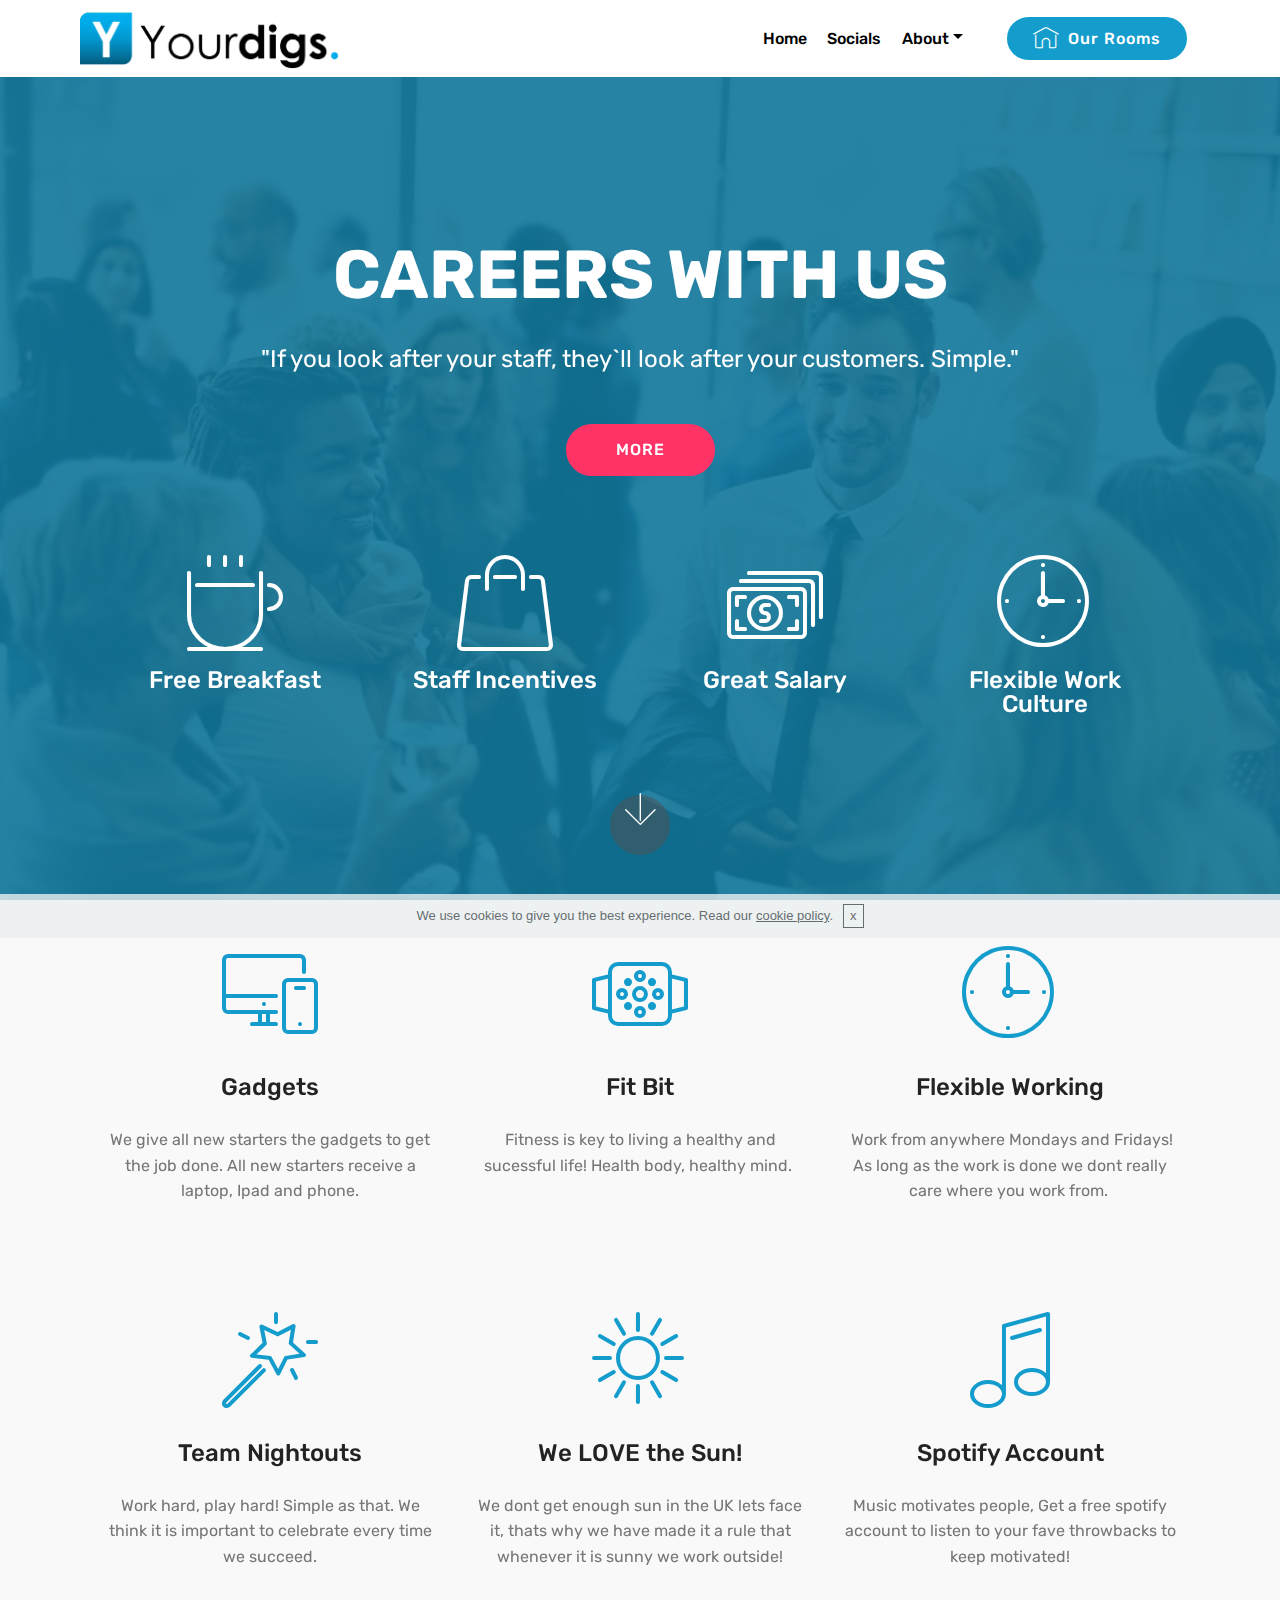
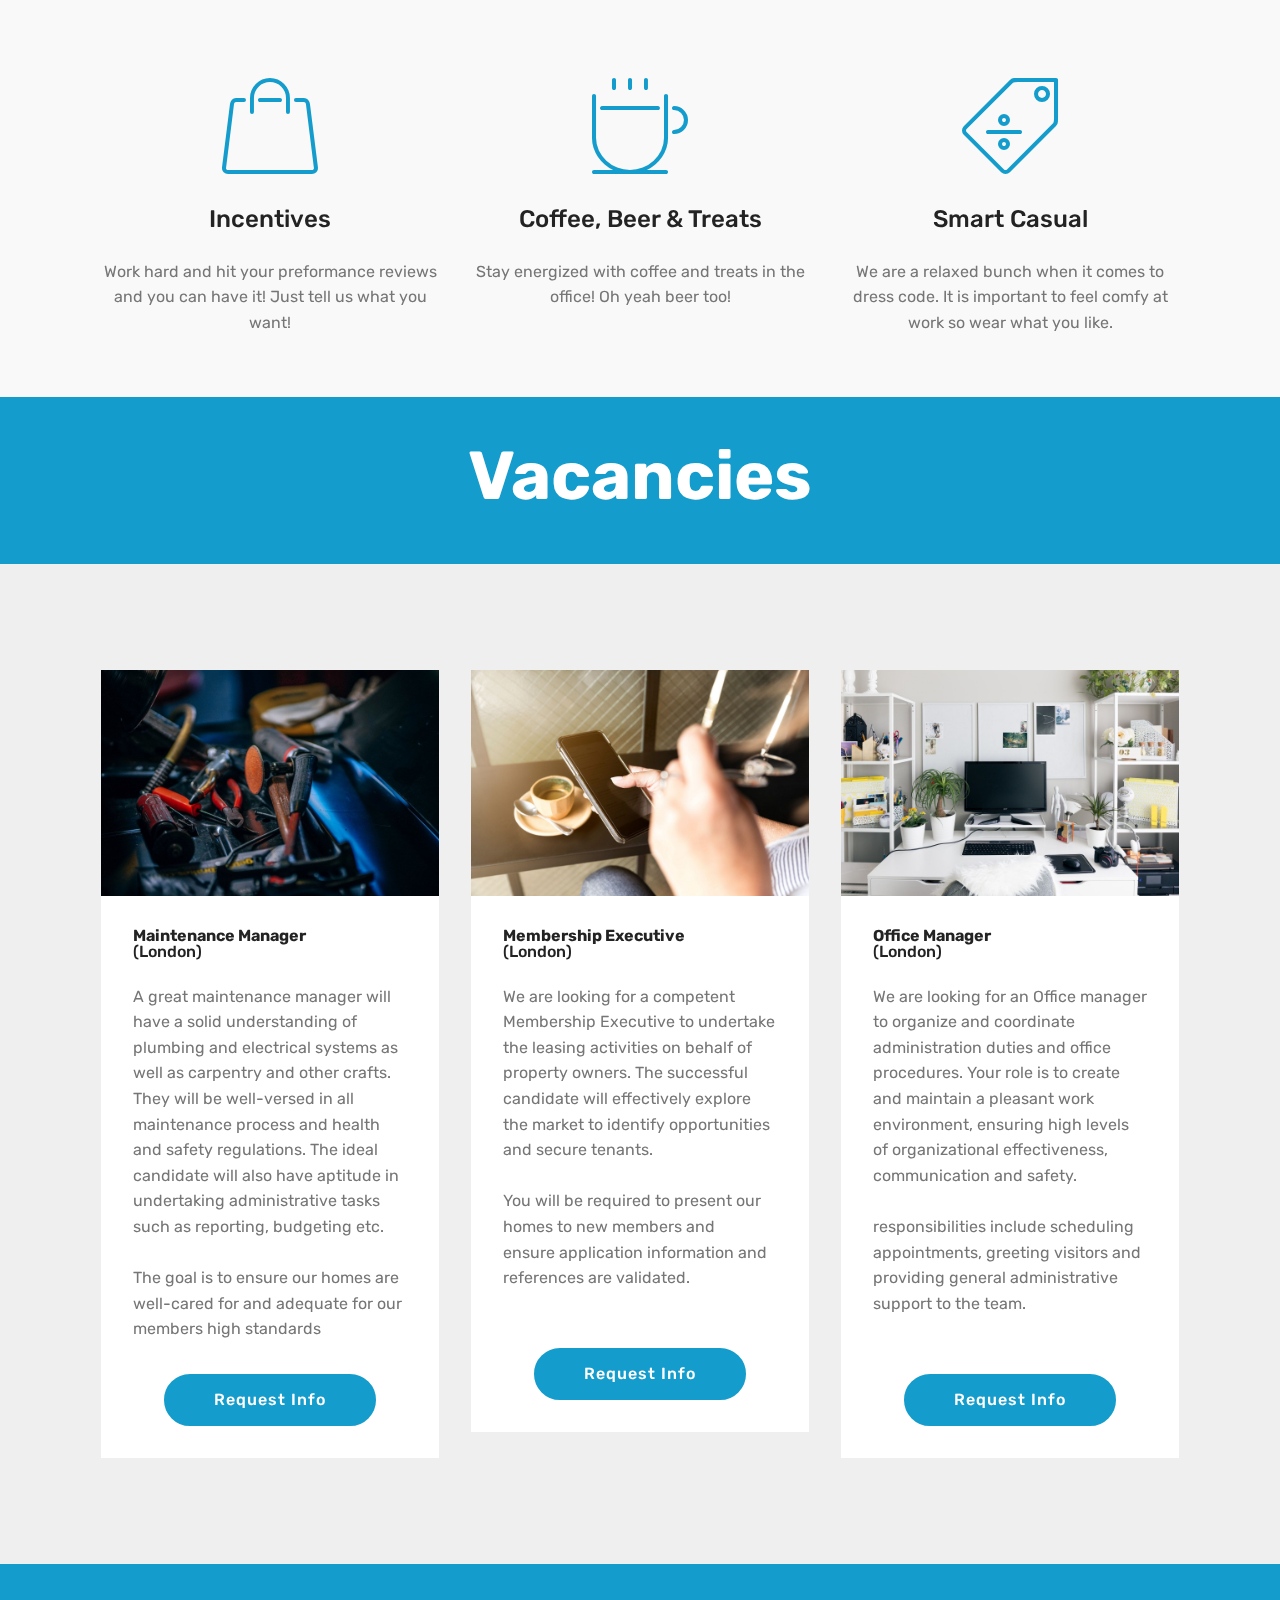
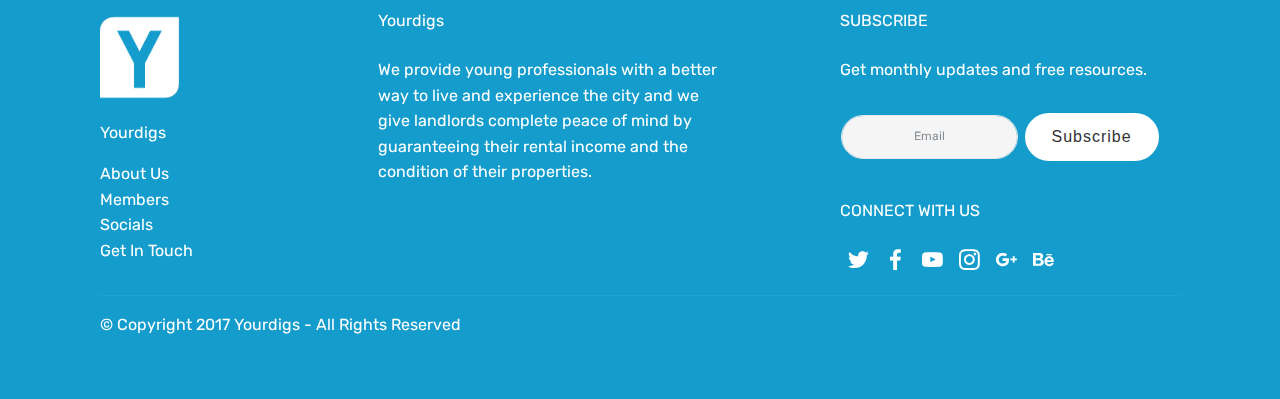
==== Careers.html @ 94eac378 "create github pages" ====
<!DOCTYPE html>
<html>
<head>
  <!-- Site made with Mobirise Website Builder v4.3.0, https://mobirise.com -->
  <meta charset="UTF-8">
  <meta http-equiv="X-UA-Compatible" content="IE=edge">
  <meta name="generator" content="Mobirise v4.3.0, mobirise.com">
  <meta name="viewport" content="width=device-width, initial-scale=1">
  <link rel="shortcut icon" href="assets/images/ydim-128x149.png" type="image/x-icon">
  <meta name="description" content="Join us and experience the benefits.">
  <title>Careers</title>
  <link rel="stylesheet" href="assets/web/assets/mobirise-icons/mobirise-icons.css">
  <link rel="stylesheet" href="assets/tether/tether.min.css">
  <link rel="stylesheet" href="assets/soundcloud-plugin/style.css">
  <link rel="stylesheet" href="assets/bootstrap/css/bootstrap.min.css">
  <link rel="stylesheet" href="assets/bootstrap/css/bootstrap-grid.min.css">
  <link rel="stylesheet" href="assets/bootstrap/css/bootstrap-reboot.min.css">
  <link rel="stylesheet" href="assets/socicon/css/styles.css">
  <link rel="stylesheet" href="assets/dropdown/css/style.css">
  <link rel="stylesheet" href="assets/theme/css/style.css">
  <link rel="stylesheet" href="assets/mobirise/css/mbr-additional.css" type="text/css">
  
  
  
</head>
<body>
<section class="menu cid-qv8OE8hI4E" once="menu" id="menu2-38" data-rv-view="1937">

    

    <nav class="navbar navbar-expand beta-menu navbar-dropdown align-items-center navbar-fixed-top navbar-toggleable-sm">
        <button class="navbar-toggler navbar-toggler-right" type="button" data-toggle="collapse" data-target="#navbarSupportedContent" aria-controls="navbarSupportedContent" aria-expanded="false" aria-label="Toggle navigation">
            <div class="hamburger">
                <span></span>
                <span></span>
                <span></span>
                <span></span>
            </div>
        </button>
        <div class="menu-logo">
            <div class="navbar-brand">
                <span class="navbar-logo">
                    
                        <img src="assets/images/yd-long-1057x246.png" alt="Mobirise" title="" media-simple="true" style="height: 3.8rem;">
                    
                </span>
                
            </div>
        </div>
        <div class="collapse navbar-collapse" id="navbarSupportedContent">
            <ul class="navbar-nav nav-dropdown" data-app-modern-menu="true"><li class="nav-item">
                    <a class="nav-link link text-black display-4" href="index.html">
                        Home</a>
                </li><li class="nav-item"><a class="nav-link link text-black display-4" href="page5.html" aria-expanded="false">Socials</a></li><li class="nav-item dropdown open">
                    <a class="nav-link link text-black dropdown-toggle display-4" href="page1.html" data-toggle="dropdown-submenu" aria-expanded="true">
                        About</a><div class="dropdown-menu"><a class="text-black dropdown-item display-4" href="Membership.html" aria-expanded="false">Become a Member</a><a class="text-black dropdown-item display-4" href="page1.html">Owners &amp; Landlords<br></a><a class="text-black dropdown-item display-4" href="page6.html">Careers<br></a><a class="text-black dropdown-item display-4" href="Team.html">Team<br></a></div>
                </li>
                <li class="nav-item"><a class="nav-link link text-black display-4" href="page1.html" aria-expanded="false"></a></li></ul>
            <div class="navbar-buttons mbr-section-btn"><a class="btn btn-sm btn-primary display-4" href="page3.html"><span class="mbri-home mbr-iconfont mbr-iconfont-btn"></span>
                    
                    Our Rooms</a></div>
        </div>
    </nav>
</section>

<section class="engine"><a href="https://mobirise.co/o">bootstrap buttons</a></section><section class="header12 cid-qyqE1HrYzf mbr-fullscreen mbr-parallax-background" id="header12-39" data-rv-view="1939">

    

    <div class="mbr-overlay" style="opacity: 0.9; background-color: rgb(15, 118, 153);">
    </div>

    <div class="container  ">
            <div class="media-container">
                <div class="col-md-12 align-center">
                    <h1 class="mbr-section-title pb-3 mbr-white mbr-bold mbr-fonts-style display-1">
                        <br>CAREERS WITH US</h1>
                    <p class="mbr-text pb-3 mbr-white mbr-fonts-style display-5">"If you look after your staff, they`ll look after your customers. Simple."<br></p>
                    <div class="mbr-section-btn align-center py-2"><a class="btn btn-md btn-secondary display-4" href="page6.html#features1-3c">MORE</a></div>

                    <div class="icons-media-container mbr-white">
                        <div class="card col-12 col-md-6 col-lg-3">
                            <div class="icon-block">
                            <a href="https://mobirise.com/">
                                <span class="mbr-iconfont mbri-hot-cup" media-simple="true"></span>
                            </a>
                            </div>
                            <h5 class="mbr-fonts-style display-5">
                                Free Breakfast</h5>
                        </div>

                        <div class="card col-12 col-md-6 col-lg-3">
                            <div class="icon-block">
                                <a href="https://mobirise.com/">
                                    <span class="mbr-iconfont mbri-shopping-bag" media-simple="true"></span>
                                </a>
                            </div>
                            <h5 class="mbr-fonts-style display-5">Staff Incentives</h5>
                        </div>

                        <div class="card col-12 col-md-6 col-lg-3">
                            <div class="icon-block">
                                <a href="https://mobirise.com/">
                                    <span class="mbr-iconfont mbri-cash" media-simple="true"></span>
                                </a>
                            </div>
                            <h5 class="mbr-fonts-style display-5">
                                Great Salary</h5>
                        </div>

                        <div class="card col-12 col-md-6 col-lg-3">
                            <div class="icon-block">
                                <a href="https://mobirise.com/">
                                    <span class="mbr-iconfont mbri-clock" media-simple="true"></span>
                                </a>
                            </div>
                            <h5 class="mbr-fonts-style display-5">
                                Flexible Work Culture</h5>
                        </div>
                    </div>
                </div>
            </div>
    </div>

    <div class="mbr-arrow hidden-sm-down" aria-hidden="true">
        <a href="#next">
            <i class="mbri-down mbr-iconfont"></i>
        </a>
    </div>
</section>

<section class="features1 cid-qyqJf1zVzo" id="features1-3c" data-rv-view="1942">
    
    

    
    <div class="container">
        <div class="media-container-row">

            <div class="card p-3 col-12 col-md-6 col-lg-4">
                <div class="card-img pb-3">
                    <span class="mbr-iconfont mbri-responsive" media-simple="true"></span>
                </div>
                <div class="card-box">
                    <h4 class="card-title py-3 mbr-fonts-style display-5">
                        Gadgets</h4>
                    <p class="mbr-text mbr-fonts-style display-7">
                        We give all new starters the gadgets to get the job done. All new starters receive a laptop, Ipad and phone.</p>
                </div>
            </div>

            <div class="card p-3 col-12 col-md-6 col-lg-4">
                <div class="card-img pb-3">
                    <span class="mbr-iconfont mbri-watch" media-simple="true"></span>
                </div>
                <div class="card-box">
                    <h4 class="card-title py-3 mbr-fonts-style display-5">
                        Fit Bit</h4>
                    <p class="mbr-text mbr-fonts-style display-7">
                        Fitness is key to living a healthy and sucessful life! Health body, healthy mind.&nbsp;</p>
                </div>
            </div>

            <div class="card p-3 col-12 col-md-6 col-lg-4">
                <div class="card-img pb-3">
                    <span class="mbr-iconfont mbri-clock" media-simple="true"></span>
                </div>
                <div class="card-box">
                    <h4 class="card-title py-3 mbr-fonts-style display-5">
                        Flexible Working</h4>
                    <p class="mbr-text mbr-fonts-style display-7">&nbsp;Work from anywhere Mondays and Fridays! As long as the work is done we dont really care where you work from.&nbsp;</p>
                </div>
            </div>

            

        </div>

    </div>

</section>

<section class="features1 cid-qyqKP2rbeP" id="features1-3d" data-rv-view="1945">
    
    

    
    <div class="container">
        <div class="media-container-row">

            <div class="card p-3 col-12 col-md-6 col-lg-4">
                <div class="card-img pb-3">
                    <span class="mbr-iconfont mbri-magic-stick" media-simple="true"></span>
                </div>
                <div class="card-box">
                    <h4 class="card-title py-3 mbr-fonts-style display-5">Team Nightouts</h4>
                    <p class="mbr-text mbr-fonts-style display-7">Work hard, play hard! Simple as that. We think it is important to celebrate every time we&nbsp;succeed.</p>
                </div>
            </div>

            <div class="card p-3 col-12 col-md-6 col-lg-4">
                <div class="card-img pb-3">
                    <span class="mbr-iconfont mbri-sun2" media-simple="true"></span>
                </div>
                <div class="card-box">
                    <h4 class="card-title py-3 mbr-fonts-style display-5">
                        We LOVE the Sun!</h4>
                    <p class="mbr-text mbr-fonts-style display-7">We dont get enough sun in the UK lets face it, thats why we have made it a rule that whenever it is sunny we work outside!</p>
                </div>
            </div>

            <div class="card p-3 col-12 col-md-6 col-lg-4">
                <div class="card-img pb-3">
                    <span class="mbr-iconfont mbri-music" media-simple="true"></span>
                </div>
                <div class="card-box">
                    <h4 class="card-title py-3 mbr-fonts-style display-5">
                        Spotify Account</h4>
                    <p class="mbr-text mbr-fonts-style display-7">
                        Music motivates people, Get a free spotify account to listen to your fave throwbacks to keep motivated!</p>
                </div>
            </div>

            

        </div>

    </div>

</section>

<section class="features1 cid-qyqMPc851y" id="features1-3e" data-rv-view="1948">
    
    

    
    <div class="container">
        <div class="media-container-row">

            <div class="card p-3 col-12 col-md-6 col-lg-4">
                <div class="card-img pb-3">
                    <span class="mbr-iconfont mbri-shopping-bag" media-simple="true"></span>
                </div>
                <div class="card-box">
                    <h4 class="card-title py-3 mbr-fonts-style display-5">
                        Incentives
                    </h4>
                    <p class="mbr-text mbr-fonts-style display-7">Work hard and hit your preformance reviews and you can have it! Just tell us what you want!</p>
                </div>
            </div>

            <div class="card p-3 col-12 col-md-6 col-lg-4">
                <div class="card-img pb-3">
                    <span class="mbr-iconfont mbri-hot-cup" media-simple="true"></span>
                </div>
                <div class="card-box">
                    <h4 class="card-title py-3 mbr-fonts-style display-5">Coffee, Beer &amp; Treats</h4>
                    <p class="mbr-text mbr-fonts-style display-7">Stay energized with coffee and treats in the office! Oh yeah beer too!</p>
                </div>
            </div>

            <div class="card p-3 col-12 col-md-6 col-lg-4">
                <div class="card-img pb-3">
                    <span class="mbr-iconfont mbri-sale" media-simple="true"></span>
                </div>
                <div class="card-box">
                    <h4 class="card-title py-3 mbr-fonts-style display-5">Smart Casual</h4>
                    <p class="mbr-text mbr-fonts-style display-7">We are a relaxed bunch when it comes to dress code. It is important to feel comfy at work so wear what you like.</p>
                </div>
            </div>

            

        </div>

    </div>

</section>

<section class="mbr-section content5 cid-qyqEKtZKqG" id="content5-3a" data-rv-view="1951">

    

    

    <div class="container">
        <div class="media-container-row">
            <div class="title col-12 col-md-8">
                <h2 class="align-center mbr-bold mbr-white pb-3 mbr-fonts-style display-1">Vacancies</h2>
                
                
                
            </div>
        </div>
    </div>
</section>

<section class="features3 cid-qyqFpVskhq" id="features3-3b" data-rv-view="1954">

    

    
    <div class="container">
        <div class="media-container-row">
            <div class="card p-3 col-12 col-md-6 col-lg-4">
                <div class="card-wrapper">
                    <div class="card-img">
                        <img src="assets/images/mbr-1-1620x1080.jpg" alt="Mobirise" title="" media-simple="true">
                    </div>
                    <div class="card-box">
                        <h4 class="card-title mbr-fonts-style display-7"><strong>Maintenance Manager</strong><br>(London)<br></h4>
                        <p class="mbr-text mbr-fonts-style display-7">A great maintenance manager will have a solid understanding of plumbing and electrical systems as well as carpentry and other crafts. They will be well-versed in all maintenance process and health and safety regulations. The ideal candidate will also have aptitude in undertaking administrative tasks such as reporting, budgeting etc.
<br>
<br>The goal is to ensure our homes are well-cared for and adequate for our members high standards<br></p>
                    </div>
                    <div class="mbr-section-btn text-center"><a href="mailto:Yourdigs@mail.com" class="btn btn-primary display-4">
                            Request Info</a></div>
                </div>
            </div>

            <div class="card p-3 col-12 col-md-6 col-lg-4">
                <div class="card-wrapper">
                    <div class="card-img">
                        <img src="assets/images/mbr-2-1620x1080.jpg" alt="Mobirise" title="" media-simple="true">
                    </div>
                    <div class="card-box">
                        <h4 class="card-title mbr-fonts-style display-7"><strong>Membership Executive</strong><br>(London)&nbsp;</h4>
                        <p class="mbr-text mbr-fonts-style display-7">We are looking for a competent Membership Executive to undertake the leasing activities on behalf of property owners. The successful candidate will effectively explore the market to identify opportunities and secure tenants.<br><br>You will be required to present our homes to new members and ensure&nbsp;application information and references are validated.&nbsp;<br><br></p>
                    </div>
                    <div class="mbr-section-btn text-center"><a href="mailto:Yourdigs@mail.com" class="btn btn-primary display-4">
                            Request Info</a></div>
                </div>
            </div>

            <div class="card p-3 col-12 col-md-6 col-lg-4">
                <div class="card-wrapper">
                    <div class="card-img">
                        <img src="assets/images/mbr-3-1620x1080.jpg" alt="Mobirise" title="" media-simple="true">
                    </div>
                    <div class="card-box">
                        <h4 class="card-title mbr-fonts-style display-7"><strong>
                            Office Manager</strong><br>(London)</h4>
                        <p class="mbr-text mbr-fonts-style display-7">We are looking for an Office manager to organize and coordinate administration duties and office procedures. Your role is to create and maintain a pleasant work environment, ensuring high levels of organizational effectiveness, communication and safety.
<br><br>responsibilities include scheduling appointments, greeting visitors and providing general administrative support to the team.<br><br></p>
                    </div>
                    <div class="mbr-section-btn text-center"><a href="mailto:Yourdigs@Mail.com" class="btn btn-primary display-4">
                            Request Info</a></div>
                </div>
            </div>

            
        </div>
    </div>
</section>

<section class="footer4 cid-qyqSHIX6hb" id="footer4-3f" data-rv-view="1957">

    

    

    <div class="container">
        <div class="media-container-row content mbr-white">
            <div class="col-md-3 col-sm-4">
                <div class="mb-3 img-logo">
                    <a href="https://mobirise.com/">
                        <img src="assets/images/yyy-379x462.png" alt="Mobirise" title="" media-simple="true">
                    </a>
                </div>
                <p class="mb-3 mbr-fonts-style foot-title display-7">
                    Yourdigs</p>
                <p class="mbr-text mbr-fonts-style mbr-links-column display-7">
                    <a href="page1.html" class="text-white">About Us</a>
                    <br><a href="Membership.html" class="text-white">M</a>embers
                    <br><a href="page5.html" class="text-white">Socials
</a>                    <br><a href="index.html#form1-1q" class="text-white">Get In Touch</a>
                </p>
            </div>
            <div class="col-md-4 col-sm-8">
                <p class="mb-4 foot-title mbr-fonts-style display-7">
                    Yourdigs</p>
                <p class="mbr-text mbr-fonts-style foot-text display-7">We provide young professionals with a better way to live and experience the city and we give landlords complete peace of mind by guaranteeing their rental income and the condition of their properties.</p>
            </div>
            <div class="col-md-4 offset-md-1 col-sm-12">
                <p class="mb-4 foot-title mbr-fonts-style display-7">
                    SUBSCRIBE
                </p>
                <p class="mbr-text mbr-fonts-style form-text display-7">
                    Get monthly updates and free resources.
                </p>
                <div class="media-container-column" data-form-type="formoid">
                    <div data-form-alert="" hidden="" class="align-center">Thanks for filling out the form!</div>

                    <form class="form-inline" action="https://mobirise.com/" method="post" data-form-title="Mobirise Form">
                        <input type="hidden" value="OQg4SXkTXLCytYWl5h6jHZ947IOQgmpHsA5GCKzUD0hoiStLpLtbB9A7cRLo/3ZV4mbiGkvR26X4nzBWmwUUo3wfVbAZmmfGzMxMK5BQDXlhO2+BznHNqksfhKyFmQ8U" data-form-email="true">
                        <div class="form-group">
                            <input type="email" class="form-control input-sm input-inverse my-2" name="email" required="" data-form-field="Email" placeholder="Email" id="email-footer4-3f">
                        </div>
                        <div class="input-group-btn m-2"><button href="" class="btn btn-white" type="submit" role="button">Subscribe</button></div>
                    </form>
                </div>
                <p class="mb-4 mbr-fonts-style foot-title display-7">
                    <br>CONNECT WITH US
                </p>
                <div class="social-list pl-0 mb-0">
                        <div class="soc-item">
                            
                                <span class="mbr-iconfont mbr-iconfont-social socicon-twitter socicon" media-simple="true"></span>
                            
                        </div>
                        <div class="soc-item">
                            
                                <span class="mbr-iconfont mbr-iconfont-social socicon-facebook socicon" media-simple="true"></span>
                            
                        </div>
                        <div class="soc-item">
                            
                                <span class="mbr-iconfont mbr-iconfont-social socicon-youtube socicon" media-simple="true"></span>
                            
                        </div>
                        <div class="soc-item">
                            
                                <span class="mbr-iconfont mbr-iconfont-social socicon-instagram socicon" media-simple="true"></span>
                            
                        </div>
                        <div class="soc-item">
                            
                                <span class="mbr-iconfont mbr-iconfont-social socicon-googleplus socicon" media-simple="true"></span>
                            
                        </div>
                        <div class="soc-item">
                            
                                <span class="mbr-iconfont mbr-iconfont-social socicon-behance socicon" media-simple="true"></span>
                            
                        </div>
                </div>
            </div>
        </div>
        <div class="footer-lower">
            <div class="media-container-row">
                <div class="col-sm-12">
                    <hr>
                </div>
            </div>
            <div class="media-container-row mbr-white">
                <div class="col-sm-12 copyright">
                    <p class="mbr-text mbr-fonts-style display-7">
                        © Copyright 2017 Yourdigs - All Rights Reserved
                    </p>
                </div>
            </div>
        </div>
    </div>
</section>


  <script src="assets/web/assets/jquery/jquery.min.js"></script>
  <script src="assets/popper/popper.min.js"></script>
  <script src="assets/tether/tether.min.js"></script>
  <script src="assets/bootstrap/js/bootstrap.min.js"></script>
  <script src="assets/smooth-scroll/smooth-scroll.js"></script>
  <script src="assets/dropdown/js/script.min.js"></script>
  <script src="assets/touch-swipe/jquery.touch-swipe.min.js"></script>
  <script src="assets/jarallax/jarallax.min.js"></script>
  <script src="assets/cookies-alert-plugin/cookies-alert-core.js"></script>
  <script src="assets/cookies-alert-plugin/cookies-alert-script.js"></script>
  <script src="assets/theme/js/script.js"></script>
  <script src="assets/formoid/formoid.min.js"></script>
  
  
<input name="cookieData" type="hidden" data-cookie-text="We use cookies to give you the best experience. Read our <a href='privacy.html'>cookie policy</a>.">
  </body>
</html>
---- assets/web/assets/mobirise-icons/mobirise-icons.css ----
@font-face {
  font-family: 'MobiriseIcons';
  src:  url('mobirise-icons.eot?spat4u');
  src:  url('mobirise-icons.eot?spat4u#iefix') format('embedded-opentype'),
    url('mobirise-icons.ttf?spat4u') format('truetype'),
    url('mobirise-icons.woff?spat4u') format('woff'),
    url('mobirise-icons.svg?spat4u#MobiriseIcons') format('svg');
  font-weight: normal;
  font-style: normal;
}

[class^="mbri-"], [class*=" mbri-"] {
  /* use !important to prevent issues with browser extensions that change fonts */
  font-family: MobiriseIcons !important;
  speak: none;
  font-style: normal;
  font-weight: normal;
  font-variant: normal;
  text-transform: none;
  line-height: 1;

  /* Better Font Rendering =========== */
  -webkit-font-smoothing: antialiased;
  -moz-osx-font-smoothing: grayscale;
}

.mbri-add-submenu:before {
  content: "\e900";
}
.mbri-alert:before {
  content: "\e901";
}
.mbri-align-center:before {
  content: "\e902";
}
.mbri-align-justify:before {
  content: "\e903";
}
.mbri-align-left:before {
  content: "\e904";
}
.mbri-align-right:before {
  content: "\e905";
}
.mbri-android:before {
  content: "\e906";
}
.mbri-apple:before {
  content: "\e907";
}
.mbri-arrow-down:before {
  content: "\e908";
}
.mbri-arrow-next:before {
  content: "\e909";
}
.mbri-arrow-prev:before {
  content: "\e90a";
}
.mbri-arrow-up:before {
  content: "\e90b";
}
.mbri-bold:before {
  content: "\e90c";
}
.mbri-bookmark:before {
  content: "\e90d";
}
.mbri-bootstrap:before {
  content: "\e90e";
}
.mbri-briefcase:before {
  content: "\e90f";
}
.mbri-browse:before {
  content: "\e910";
}
.mbri-bulleted-list:before {
  content: "\e911";
}
.mbri-calendar:before {
  content: "\e912";
}
.mbri-camera:before {
  content: "\e913";
}
.mbri-cart-add:before {
  content: "\e914";
}
.mbri-cart-full:before {
  content: "\e915";
}
.mbri-cash:before {
  content: "\e916";
}
.mbri-change-style:before {
  content: "\e917";
}
.mbri-chat:before {
  content: "\e918";
}
.mbri-clock:before {
  content: "\e919";
}
.mbri-close:before {
  content: "\e91a";
}
.mbri-cloud:before {
  content: "\e91b";
}
.mbri-code:before {
  content: "\e91c";
}
.mbri-contact-form:before {
  content: "\e91d";
}
.mbri-credit-card:before {
  content: "\e91e";
}
.mbri-cursor-click:before {
  content: "\e91f";
}
.mbri-cust-feedback:before {
  content: "\e920";
}
.mbri-database:before {
  content: "\e921";
}
.mbri-delivery:before {
  content: "\e922";
}
.mbri-desktop:before {
  content: "\e923";
}
.mbri-devices:before {
  content: "\e924";
}
.mbri-down:before {
  content: "\e925";
}
.mbri-download:before {
  content: "\e989";
}
.mbri-drag-n-drop:before {
  content: "\e927";
}
.mbri-drag-n-drop2:before {
  content: "\e928";
}
.mbri-edit:before {
  content: "\e929";
}
.mbri-edit2:before {
  content: "\e92a";
}
.mbri-error:before {
  content: "\e92b";
}
.mbri-extension:before {
  content: "\e92c";
}
.mbri-features:before {
  content: "\e92d";
}
.mbri-file:before {
  content: "\e92e";
}
.mbri-flag:before {
  content: "\e92f";
}
.mbri-folder:before {
  content: "\e930";
}
.mbri-gift:before {
  content: "\e931";
}
.mbri-github:before {
  content: "\e932";
}
.mbri-globe:before {
  content: "\e933";
}
.mbri-globe-2:before {
  content: "\e934";
}
.mbri-growing-chart:before {
  content: "\e935";
}
.mbri-hearth:before {
  content: "\e936";
}
.mbri-help:before {
  content: "\e937";
}
.mbri-home:before {
  content: "\e938";
}
.mbri-hot-cup:before {
  content: "\e939";
}
.mbri-idea:before {
  content: "\e93a";
}
.mbri-image-gallery:before {
  content: "\e93b";
}
.mbri-image-slider:before {
  content: "\e93c";
}
.mbri-info:before {
  content: "\e93d";
}
.mbri-italic:before {
  content: "\e93e";
}
.mbri-key:before {
  content: "\e93f";
}
.mbri-laptop:before {
  content: "\e940";
}
.mbri-layers:before {
  content: "\e941";
}
.mbri-left-right:before {
  content: "\e942";
}
.mbri-left:before {
  content: "\e943";
}
.mbri-letter:before {
  content: "\e944";
}
.mbri-like:before {
  content: "\e945";
}
.mbri-link:before {
  content: "\e946";
}
.mbri-lock:before {
  content: "\e947";
}
.mbri-login:before {
  content: "\e948";
}
.mbri-logout:before {
  content: "\e949";
}
.mbri-magic-stick:before {
  content: "\e94a";
}
.mbri-map-pin:before {
  content: "\e94b";
}
.mbri-menu:before {
  content: "\e94c";
}
.mbri-mobile:before {
  content: "\e94d";
}
.mbri-mobile2:before {
  content: "\e94e";
}
.mbri-mobirise:before {
  content: "\e94f";
}
.mbri-more-horizontal:before {
  content: "\e950";
}
.mbri-more-vertical:before {
  content: "\e951";
}
.mbri-music:before {
  content: "\e952";
}
.mbri-new-file:before {
  content: "\e953";
}
.mbri-numbered-list:before {
  content: "\e954";
}
.mbri-opened-folder:before {
  content: "\e955";
}
.mbri-pages:before {
  content: "\e956";
}
.mbri-paper-plane:before {
  content: "\e957";
}
.mbri-paperclip:before {
  content: "\e958";
}
.mbri-photo:before {
  content: "\e959";
}
.mbri-photos:before {
  content: "\e95a";
}
.mbri-pin:before {
  content: "\e95b";
}
.mbri-play:before {
  content: "\e95c";
}
.mbri-plus:before {
  content: "\e95d";
}
.mbri-preview:before {
  content: "\e95e";
}
.mbri-print:before {
  content: "\e95f";
}
.mbri-protect:before {
  content: "\e960";
}
.mbri-question:before {
  content: "\e961";
}
.mbri-quote-left:before {
  content: "\e962";
}
.mbri-quote-right:before {
  content: "\e963";
}
.mbri-refresh:before {
  content: "\e964";
}
.mbri-responsive:before {
  content: "\e965";
}
.mbri-right:before {
  content: "\e966";
}
.mbri-rocket:before {
  content: "\e967";
}
.mbri-sad-face:before {
  content: "\e968";
}
.mbri-sale:before {
  content: "\e969";
}
.mbri-save:before {
  content: "\e96a";
}
.mbri-search:before {
  content: "\e96b";
}
.mbri-setting:before {
  content: "\e96c";
}
.mbri-setting2:before {
  content: "\e96d";
}
.mbri-setting3:before {
  content: "\e96e";
}
.mbri-share:before {
  content: "\e96f";
}
.mbri-shopping-bag:before {
  content: "\e970";
}
.mbri-shopping-basket:before {
  content: "\e971";
}
.mbri-shopping-cart:before {
  content: "\e972";
}
.mbri-sites:before {
  content: "\e973";
}
.mbri-smile-face:before {
  content: "\e974";
}
.mbri-speed:before {
  content: "\e975";
}
.mbri-star:before {
  content: "\e976";
}
.mbri-success:before {
  content: "\e977";
}
.mbri-sun:before {
  content: "\e978";
}
.mbri-sun2:before {
  content: "\e979";
}
.mbri-tablet:before {
  content: "\e97a";
}
.mbri-tablet-vertical:before {
  content: "\e97b";
}
.mbri-target:before {
  content: "\e97c";
}
.mbri-timer:before {
  content: "\e97d";
}
.mbri-to-ftp:before {
  content: "\e97e";
}
.mbri-to-local-drive:before {
  content: "\e97f";
}
.mbri-touch-swipe:before {
  content: "\e980";
}
.mbri-touch:before {
  content: "\e981";
}
.mbri-trash:before {
  content: "\e982";
}
.mbri-underline:before {
  content: "\e983";
}
.mbri-unlink:before {
  content: "\e984";
}
.mbri-unlock:before {
  content: "\e985";
}
.mbri-up-down:before {
  content: "\e986";
}
.mbri-up:before {
  content: "\e987";
}
.mbri-update:before {
  content: "\e988";
}
.mbri-upload:before {
 content: "\e926"; 
}
.mbri-user:before {
  content: "\e98a";
}
.mbri-user2:before {
  content: "\e98b";
}
.mbri-users:before {
  content: "\e98c";
}
.mbri-video:before {
  content: "\e98d";
}
.mbri-video-play:before {
  content: "\e98e";
}
.mbri-watch:before {
  content: "\e98f";
}
.mbri-website-theme:before {
  content: "\e990";
}
.mbri-wifi:before {
  content: "\e991";
}
.mbri-windows:before {
  content: "\e992";
}
.mbri-zoom-out:before {
  content: "\e993";
}
.mbri-redo:before {
  content: "\e994";
}
.mbri-undo:before {
  content: "\e995";
}
---- assets/soundcloud-plugin/style.css ----
.addons-container {
  position: relative;
  margin-left: auto;
  margin-right: auto;
  padding-right: 15px;
  padding-left: 15px; }
  @media (min-width: 576px) {
    .addons-container {
      padding-right: 15px;
      padding-left: 15px; } }
  @media (min-width: 768px) {
    .addons-container {
      padding-right: 15px;
      padding-left: 15px; } }
  @media (min-width: 992px) {
    .addons-container {
      padding-right: 15px;
      padding-left: 15px; } }
  @media (min-width: 1200px) {
    .addons-container {
      padding-right: 15px;
      padding-left: 15px; } }
  @media (min-width: 576px) {
    .addons-container {
      width: 540px;
      max-width: 100%; } }
  @media (min-width: 768px) {
    .addons-container {
      width: 720px;
      max-width: 100%; } }
  @media (min-width: 992px) {
    .addons-container {
      width: 960px;
      max-width: 100%; } }
  @media (min-width: 1200px) {
    .addons-container {
      width: 1140px;
      max-width: 100%; } }

.addons-container-inner{
    position: relative;
    width: 100%;
    min-height: 1px;
    padding-right: 15px;
    padding-left: 15px;
}
@media (min-width: 567px) {
    .addons-container-inner{
        -ms-flex: 0 0 66.666667%;
        flex: 0 0 66.666667%;
        max-width: 66.666667%;
    }
}
.addons-row{
    display: flex;
    justify-content:center;
}
---- assets/socicon/css/styles.css ----
@charset "UTF-8";

@font-face {
  font-family: "socicon";
  src:url("../fonts/socicon.eot");
  src:url("../fonts/socicon.eot?#iefix") format("embedded-opentype"),
    url("../fonts/socicon.woff") format("woff"),
    url("../fonts/socicon.ttf") format("truetype"),
    url("../fonts/socicon.svg#socicon") format("svg");
  font-weight: normal;
  font-style: normal;

}

[data-icon]:before {
  font-family: "socicon" !important;
  content: attr(data-icon);
  font-style: normal !important;
  font-weight: normal !important;
  font-variant: normal !important;
  text-transform: none !important;
  speak: none;
  line-height: 1;
  -webkit-font-smoothing: antialiased;
  -moz-osx-font-smoothing: grayscale;
}

[class^="socicon-"]:before,
[class*=" socicon-"]:before {
  font-family: "socicon" !important;
  font-style: normal !important;
  font-weight: normal !important;
  font-variant: normal !important;
  text-transform: none !important;
  speak: none;
  line-height: 1;
  -webkit-font-smoothing: antialiased;
  -moz-osx-font-smoothing: grayscale;
}

.socicon-modelmayhem:before {
  content: "\e000";
}
.socicon-mixcloud:before {
  content: "\e001";
}
.socicon-drupal:before {
  content: "\e002";
}
.socicon-swarm:before {
  content: "\e003";
}
.socicon-istock:before {
  content: "\e004";
}
.socicon-yammer:before {
  content: "\e005";
}
.socicon-ello:before {
  content: "\e006";
}
.socicon-stackoverflow:before {
  content: "\e007";
}
.socicon-persona:before {
  content: "\e008";
}
.socicon-triplej:before {
  content: "\e009";
}
.socicon-houzz:before {
  content: "\e00a";
}
.socicon-rss:before {
  content: "\e00b";
}
.socicon-paypal:before {
  content: "\e00c";
}
.socicon-odnoklassniki:before {
  content: "\e00d";
}
.socicon-airbnb:before {
  content: "\e00e";
}
.socicon-periscope:before {
  content: "\e00f";
}
.socicon-outlook:before {
  content: "\e010";
}
.socicon-coderwall:before {
  content: "\e011";
}
.socicon-tripadvisor:before {
  content: "\e012";
}
.socicon-appnet:before {
  content: "\e013";
}
.socicon-goodreads:before {
  content: "\e014";
}
.socicon-tripit:before {
  content: "\e015";
}
.socicon-lanyrd:before {
  content: "\e016";
}
.socicon-slideshare:before {
  content: "\e017";
}
.socicon-buffer:before {
  content: "\e018";
}
.socicon-disqus:before {
  content: "\e019";
}
.socicon-vkontakte:before {
  content: "\e01a";
}
.socicon-whatsapp:before {
  content: "\e01b";
}
.socicon-patreon:before {
  content: "\e01c";
}
.socicon-storehouse:before {
  content: "\e01d";
}
.socicon-pocket:before {
  content: "\e01e";
}
.socicon-mail:before {
  content: "\e01f";
}
.socicon-blogger:before {
  content: "\e020";
}
.socicon-technorati:before {
  content: "\e021";
}
.socicon-reddit:before {
  content: "\e022";
}
.socicon-dribbble:before {
  content: "\e023";
}
.socicon-stumbleupon:before {
  content: "\e024";
}
.socicon-digg:before {
  content: "\e025";
}
.socicon-envato:before {
  content: "\e026";
}
.socicon-behance:before {
  content: "\e027";
}
.socicon-delicious:before {
  content: "\e028";
}
.socicon-deviantart:before {
  content: "\e029";
}
.socicon-forrst:before {
  content: "\e02a";
}
.socicon-play:before {
  content: "\e02b";
}
.socicon-zerply:before {
  content: "\e02c";
}
.socicon-wikipedia:before {
  content: "\e02d";
}
.socicon-apple:before {
  content: "\e02e";
}
.socicon-flattr:before {
  content: "\e02f";
}
.socicon-github:before {
  content: "\e030";
}
.socicon-renren:before {
  content: "\e031";
}
.socicon-friendfeed:before {
  content: "\e032";
}
.socicon-newsvine:before {
  content: "\e033";
}
.socicon-identica:before {
  content: "\e034";
}
.socicon-bebo:before {
  content: "\e035";
}
.socicon-zynga:before {
  content: "\e036";
}
.socicon-steam:before {
  content: "\e037";
}
.socicon-xbox:before {
  content: "\e038";
}
.socicon-windows:before {
  content: "\e039";
}
.socicon-qq:before {
  content: "\e03a";
}
.socicon-douban:before {
  content: "\e03b";
}
.socicon-meetup:before {
  content: "\e03c";
}
.socicon-playstation:before {
  content: "\e03d";
}
.socicon-android:before {
  content: "\e03e";
}
.socicon-snapchat:before {
  content: "\e03f";
}
.socicon-twitter:before {
  content: "\e040";
}
.socicon-facebook:before {
  content: "\e041";
}
.socicon-googleplus:before {
  content: "\e042";
}
.socicon-pinterest:before {
  content: "\e043";
}
.socicon-foursquare:before {
  content: "\e044";
}
.socicon-yahoo:before {
  content: "\e045";
}
.socicon-skype:before {
  content: "\e046";
}
.socicon-yelp:before {
  content: "\e047";
}
.socicon-feedburner:before {
  content: "\e048";
}
.socicon-linkedin:before {
  content: "\e049";
}
.socicon-viadeo:before {
  content: "\e04a";
}
.socicon-xing:before {
  content: "\e04b";
}
.socicon-myspace:before {
  content: "\e04c";
}
.socicon-soundcloud:before {
  content: "\e04d";
}
.socicon-spotify:before {
  content: "\e04e";
}
.socicon-grooveshark:before {
  content: "\e04f";
}
.socicon-lastfm:before {
  content: "\e050";
}
.socicon-youtube:before {
  content: "\e051";
}
.socicon-vimeo:before {
  content: "\e052";
}
.socicon-dailymotion:before {
  content: "\e053";
}
.socicon-vine:before {
  content: "\e054";
}
.socicon-flickr:before {
  content: "\e055";
}
.socicon-500px:before {
  content: "\e056";
}
.socicon-wordpress:before {
  content: "\e058";
}
.socicon-tumblr:before {
  content: "\e059";
}
.socicon-twitch:before {
  content: "\e05a";
}
.socicon-8tracks:before {
  content: "\e05b";
}
.socicon-amazon:before {
  content: "\e05c";
}
.socicon-icq:before {
  content: "\e05d";
}
.socicon-smugmug:before {
  content: "\e05e";
}
.socicon-ravelry:before {
  content: "\e05f";
}
.socicon-weibo:before {
  content: "\e060";
}
.socicon-baidu:before {
  content: "\e061";
}
.socicon-angellist:before {
  content: "\e062";
}
.socicon-ebay:before {
  content: "\e063";
}
.socicon-imdb:before {
  content: "\e064";
}
.socicon-stayfriends:before {
  content: "\e065";
}
.socicon-residentadvisor:before {
  content: "\e066";
}
.socicon-google:before {
  content: "\e067";
}
.socicon-yandex:before {
  content: "\e068";
}
.socicon-sharethis:before {
  content: "\e069";
}
.socicon-bandcamp:before {
  content: "\e06a";
}
.socicon-itunes:before {
  content: "\e06b";
}
.socicon-deezer:before {
  content: "\e06c";
}
.socicon-telegram:before {
  content: "\e06e";
}
.socicon-openid:before {
  content: "\e06f";
}
.socicon-amplement:before {
  content: "\e070";
}
.socicon-viber:before {
  content: "\e071";
}
.socicon-zomato:before {
  content: "\e072";
}
.socicon-draugiem:before {
  content: "\e074";
}
.socicon-endomodo:before {
  content: "\e075";
}
.socicon-filmweb:before {
  content: "\e076";
}
.socicon-stackexchange:before {
  content: "\e077";
}
.socicon-wykop:before {
  content: "\e078";
}
.socicon-teamspeak:before {
  content: "\e079";
}
.socicon-teamviewer:before {
  content: "\e07a";
}
.socicon-ventrilo:before {
  content: "\e07b";
}
.socicon-younow:before {
  content: "\e07c";
}
.socicon-raidcall:before {
  content: "\e07d";
}
.socicon-mumble:before {
  content: "\e07e";
}
.socicon-medium:before {
  content: "\e06d";
}
.socicon-bebee:before {
  content: "\e07f";
}
.socicon-hitbox:before {
  content: "\e080";
}
.socicon-reverbnation:before {
  content: "\e081";
}
.socicon-formulr:before {
  content: "\e082";
}
.socicon-instagram:before {
  content: "\e057";
}
.socicon-battlenet:before {
  content: "\e083";
}
.socicon-chrome:before {
  content: "\e084";
}
.socicon-discord:before {
  content: "\e086";
}
.socicon-issuu:before {
  content: "\e087";
}
.socicon-macos:before {
  content: "\e088";
}
.socicon-firefox:before {
  content: "\e089";
}
.socicon-opera:before {
  content: "\e08d";
}
.socicon-keybase:before {
  content: "\e090";
}
.socicon-alliance:before {
  content: "\e091";
}
.socicon-livejournal:before {
  content: "\e092";
}
.socicon-googlephotos:before {
  content: "\e093";
}
.socicon-horde:before {
  content: "\e094";
}
.socicon-etsy:before {
  content: "\e095";
}
.socicon-zapier:before {
  content: "\e096";
}
.socicon-google-scholar:before {
  content: "\e097";
}
.socicon-researchgate:before {
  content: "\e098";
}
.socicon-wechat:before {
  content: "\e099";
}
.socicon-strava:before {
  content: "\e09a";
}
.socicon-line:before {
  content: "\e09b";
}
.socicon-lyft:before {
  content: "\e09c";
}
.socicon-uber:before {
  content: "\e09d";
}
.socicon-songkick:before {
  content: "\e09e";
}
.socicon-viewbug:before {
  content: "\e09f";
}
.socicon-googlegroups:before {
  content: "\e0a0";
}
.socicon-quora:before {
  content: "\e073";
}
.socicon-diablo:before {
  content: "\e085";
}
.socicon-blizzard:before {
  content: "\e0a1";
}
.socicon-hearthstone:before {
  content: "\e08b";
}
.socicon-heroes:before {
  content: "\e08a";
}
.socicon-overwatch:before {
  content: "\e08c";
}
.socicon-warcraft:before {
  content: "\e08e";
}
.socicon-starcraft:before {
  content: "\e08f";
}
.socicon-beam:before {
  content: "\e0a2";
}
.socicon-curse:before {
  content: "\e0a3";
}
.socicon-player:before {
  content: "\e0a4";
}
.socicon-streamjar:before {
  content: "\e0a5";
}
.socicon-nintendo:before {
  content: "\e0a6";
}
.socicon-hellocoton:before {
  content: "\e0a7";
}
---- assets/dropdown/css/style.css ----
.navbar-dropdown {
  left: 0;
  padding: 0;
  position: absolute;
  right: 0;
  top: 0;
  transition: all 0.45s ease;
  z-index: 1030;
  background: #282828; }
  .navbar-dropdown .navbar-logo {
    margin-right: 0.8rem;
    transition: margin 0.3s ease-in-out;
    vertical-align: middle; }
    .navbar-dropdown .navbar-logo img {
      height: 3.125rem;
      transition: all 0.3s ease-in-out; }
    .navbar-dropdown .navbar-logo.mbr-iconfont {
      font-size: 3.125rem;
      line-height: 3.125rem; }
  .navbar-dropdown .navbar-caption {
    font-weight: 700;
    white-space: normal;
    vertical-align: -4px;
    line-height: 3.125rem !important; }
    .navbar-dropdown .navbar-caption, .navbar-dropdown .navbar-caption:hover {
      color: inherit;
      text-decoration: none; }
  .navbar-dropdown .mbr-iconfont + .navbar-caption {
    vertical-align: -1px; }
  .navbar-dropdown.navbar-fixed-top {
    position: fixed; }
  .navbar-dropdown .navbar-brand span {
    vertical-align: -4px; }
  .navbar-dropdown.bg-color.transparent {
    background: none; }
  .navbar-dropdown.navbar-short .navbar-brand {
    padding: 0.625rem 0; }
    .navbar-dropdown.navbar-short .navbar-brand span {
      vertical-align: -1px; }
  .navbar-dropdown.navbar-short .navbar-caption {
    line-height: 2.375rem !important;
    vertical-align: -2px; }
  .navbar-dropdown.navbar-short .navbar-logo {
    margin-right: 0.5rem; }
    .navbar-dropdown.navbar-short .navbar-logo img {
      height: 2.375rem; }
    .navbar-dropdown.navbar-short .navbar-logo.mbr-iconfont {
      font-size: 2.375rem;
      line-height: 2.375rem; }
  .navbar-dropdown.navbar-short .mbr-table-cell {
    height: 3.625rem; }
  .navbar-dropdown .navbar-close {
    left: 0.6875rem;
    position: fixed;
    top: 0.75rem;
    z-index: 1000; }
  .navbar-dropdown .hamburger-icon {
    content: "";
    display: inline-block;
    vertical-align: middle;
    width: 16px;
    -webkit-box-shadow: 0 -6px 0 1px #282828,0 0 0 1px #282828,0 6px 0 1px #282828;
    -moz-box-shadow: 0 -6px 0 1px #282828,0 0 0 1px #282828,0 6px 0 1px #282828;
    box-shadow: 0 -6px 0 1px #282828,0 0 0 1px #282828,0 6px 0 1px #282828; }

.dropdown-menu .dropdown-toggle[data-toggle="dropdown-submenu"]::after {
  border-bottom: 0.35em solid transparent;
  border-left: 0.35em solid;
  border-right: 0;
  border-top: 0.35em solid transparent;
  margin-left: 0.3rem; }

.dropdown-menu .dropdown-item:focus {
  outline: 0; }

.nav-dropdown {
  font-size: 0.75rem;
  font-weight: 500;
  height: auto !important; }
  .nav-dropdown .nav-btn {
    padding-left: 1rem; }
  .nav-dropdown .link {
    margin: .667em 1.667em;
    font-weight: 500;
    padding: 0;
    transition: color .2s ease-in-out; }
    .nav-dropdown .link.dropdown-toggle {
      margin-right: 2.583em; }
      .nav-dropdown .link.dropdown-toggle::after {
        margin-left: .25rem;
        border-top: 0.35em solid;
        border-right: 0.35em solid transparent;
        border-left: 0.35em solid transparent;
        border-bottom: 0; }
      .nav-dropdown .link.dropdown-toggle[aria-expanded="true"] {
        margin: 0;
        padding: 0.667em 3.263em  0.667em 1.667em; }
  .nav-dropdown .link::after,
  .nav-dropdown .dropdown-item::after {
    color: inherit; }
  .nav-dropdown .btn {
    font-size: 0.75rem;
    font-weight: 700;
    letter-spacing: 0;
    margin-bottom: 0;
    padding-left: 1.25rem;
    padding-right: 1.25rem; }
  .nav-dropdown .dropdown-menu {
    border-radius: 0;
    border: 0;
    left: 0;
    margin: 0;
    padding-bottom: 1.25rem;
    padding-top: 1.25rem;
    position: relative; }
  .nav-dropdown .dropdown-submenu {
    margin-left: 0.125rem;
    top: 0; }
  .nav-dropdown .dropdown-item {
    font-weight: 500;
    line-height: 2;
    padding: 0.3846em 4.615em 0.3846em 1.5385em;
    position: relative;
    transition: color .2s ease-in-out, background-color .2s ease-in-out; }
    .nav-dropdown .dropdown-item::after {
      margin-top: -0.3077em;
      position: absolute;
      right: 1.1538em;
      top: 50%; }
    .nav-dropdown .dropdown-item:focus, .nav-dropdown .dropdown-item:hover {
      background: none; }

@media (max-width: 767px) {
  .nav-dropdown.navbar-toggleable-sm {
    bottom: 0;
    display: none;
    left: 0;
    overflow-x: hidden;
    position: fixed;
    top: 0;
    transform: translateX(-100%);
    -ms-transform: translateX(-100%);
    -webkit-transform: translateX(-100%);
    width: 18.75rem;
    z-index: 999; } }
.nav-dropdown.navbar-toggleable-xl {
  bottom: 0;
  display: none;
  left: 0;
  overflow-x: hidden;
  position: fixed;
  top: 0;
  transform: translateX(-100%);
  -ms-transform: translateX(-100%);
  -webkit-transform: translateX(-100%);
  width: 18.75rem;
  z-index: 999; }

.nav-dropdown-sm {
  display: block !important;
  overflow-x: hidden;
  overflow: auto;
  padding-top: 3.875rem; }
  .nav-dropdown-sm::after {
    content: "";
    display: block;
    height: 3rem;
    width: 100%; }
  .nav-dropdown-sm.collapse.in ~ .navbar-close {
    display: block !important; }
  .nav-dropdown-sm.collapsing, .nav-dropdown-sm.collapse.in {
    transform: translateX(0);
    -ms-transform: translateX(0);
    -webkit-transform: translateX(0);
    transition: all 0.25s ease-out;
    -webkit-transition: all 0.25s ease-out;
    background: #282828; }
  .nav-dropdown-sm.collapsing[aria-expanded="false"] {
    transform: translateX(-100%);
    -ms-transform: translateX(-100%);
    -webkit-transform: translateX(-100%); }
  .nav-dropdown-sm .nav-item {
    display: block;
    margin-left: 0 !important;
    padding-left: 0; }
  .nav-dropdown-sm .link,
  .nav-dropdown-sm .dropdown-item {
    border-top: 1px dotted rgba(255, 255, 255, 0.1);
    font-size: 0.8125rem;
    line-height: 1.6;
    margin: 0 !important;
    padding: 0.875rem 2.4rem 0.875rem 1.5625rem !important;
    position: relative;
    white-space: normal; }
    .nav-dropdown-sm .link:focus, .nav-dropdown-sm .link:hover,
    .nav-dropdown-sm .dropdown-item:focus,
    .nav-dropdown-sm .dropdown-item:hover {
      background: rgba(0, 0, 0, 0.2) !important;
      color: #c0a375; }
  .nav-dropdown-sm .nav-btn {
    position: relative;
    padding: 1.5625rem 1.5625rem 0 1.5625rem; }
    .nav-dropdown-sm .nav-btn::before {
      border-top: 1px dotted rgba(255, 255, 255, 0.1);
      content: "";
      left: 0;
      position: absolute;
      top: 0;
      width: 100%; }
    .nav-dropdown-sm .nav-btn + .nav-btn {
      padding-top: 0.625rem; }
      .nav-dropdown-sm .nav-btn + .nav-btn::before {
        display: none; }
  .nav-dropdown-sm .btn {
    padding: 0.625rem 0; }
  .nav-dropdown-sm .dropdown-toggle[data-toggle="dropdown-submenu"]::after {
    margin-left: .25rem;
    border-top: 0.35em solid;
    border-right: 0.35em solid transparent;
    border-left: 0.35em solid transparent;
    border-bottom: 0; }
  .nav-dropdown-sm .dropdown-toggle[data-toggle="dropdown-submenu"][aria-expanded="true"]::after {
    border-top: 0;
    border-right: 0.35em solid transparent;
    border-left: 0.35em solid transparent;
    border-bottom: 0.35em solid; }
  .nav-dropdown-sm .dropdown-menu {
    margin: 0;
    padding: 0;
    position: relative;
    top: 0;
    left: 0;
    width: 100%;
    border: 0;
    float: none;
    border-radius: 0;
    background: none; }
  .nav-dropdown-sm .dropdown-submenu {
    left: 100%;
    margin-left: 0.125rem;
    margin-top: -1.25rem;
    top: 0; }

.navbar-toggleable-sm .nav-dropdown .dropdown-menu {
  position: absolute; }

.navbar-toggleable-sm .nav-dropdown .dropdown-submenu {
  left: 100%;
  margin-left: 0.125rem;
  margin-top: -1.25rem;
  top: 0; }

.navbar-toggleable-sm.opened .nav-dropdown .dropdown-menu {
  position: relative; }

.navbar-toggleable-sm.opened .nav-dropdown .dropdown-submenu {
  left: 0;
  margin-left: 00rem;
  margin-top: 0rem;
  top: 0; }

.is-builder .nav-dropdown.collapsing {
  transition: none !important; }

/*# sourceMappingURL=style.css.map */
---- assets/theme/css/style.css ----
/*!
 * Mobirise v4 theme (https://mobirise.com/)
 * Copyright 2017 Mobirise
 */
section {
  background-color: #eeeeee; }

section,
.container,
.container-fluid {
  position: relative;
  word-wrap: break-word; }

a.mbr-iconfont:hover {
  text-decoration: none; }

.article .lead p, .article .lead ul, .article .lead ol, .article .lead pre, .article .lead blockquote {
  margin-bottom: 0; }

a {
  font-style: normal;
  font-weight: 400;
  cursor: pointer; }
  a, a:hover {
    text-decoration: none; }

figure {
  margin-bottom: 0; }

body {
  color: #232323; }

h1, h2, h3, h4, h5, h6,
.h1, .h2, .h3, .h4, .h5, .h6,
.display-1, .display-2, .display-3, .display-4 {
  line-height: 1;
  word-break: break-word;
  word-wrap: break-word; }

b, strong {
  font-weight: bold; }

blockquote {
  padding: 10px 0 10px 20px;
  position: relative;
  border-left: 2px solid;
  border-color: #ff3366; }

input:-webkit-autofill, input:-webkit-autofill:hover, input:-webkit-autofill:focus, input:-webkit-autofill:active {
  transition-delay: 9999s;
  transition-property: background-color, color; }

textarea[type="hidden"] {
  display: none; }

body {
  position: relative; }

section {
  background-position: 50% 50%;
  background-repeat: no-repeat;
  background-size: cover; }
  section .mbr-background-video,
  section .mbr-background-video-preview {
    position: absolute;
    bottom: 0;
    left: 0;
    right: 0;
    top: 0; }

.hidden {
  visibility: hidden; }

.mbr-z-index20 {
  z-index: 20; }

/*! Base colors */
.mbr-white {
  color: #ffffff; }

.mbr-black {
  color: #000000; }

.mbr-bg-white {
  background-color: #ffffff; }

.mbr-bg-black {
  background-color: #000000; }

/*! Text-aligns */
.align-left {
  text-align: left; }

.align-center {
  text-align: center; }

.align-right {
  text-align: right; }

@media (max-width: 767px) {
  .align-left, .align-center, .align-right, .mbr-section-btn, .mbr-section-title {
    text-align: center; } }
/*! Font-weight  */
.mbr-light {
  font-weight: 300; }

.mbr-regular {
  font-weight: 400; }

.mbr-semibold {
  font-weight: 500; }

.mbr-bold {
  font-weight: 700; }

/*! Media  */
.media-size-item {
  -webkit-flex: 1 1 auto;
  -moz-flex: 1 1 auto;
  -ms-flex: 1 1 auto;
  -o-flex: 1 1 auto;
  flex: 1 1 auto; }

.media-content {
  -webkit-flex-basis: 100%;
  flex-basis: 100%; }

.media-container-row {
  display: -ms-flexbox;
  display: -webkit-flex;
  display: flex;
  -webkit-flex-direction: row;
  -ms-flex-direction: row;
  flex-direction: row;
  -webkit-flex-wrap: wrap;
  -ms-flex-wrap: wrap;
  flex-wrap: wrap;
  -webkit-justify-content: center;
  -ms-flex-pack: center;
  justify-content: center;
  -webkit-align-content: center;
  -ms-flex-line-pack: center;
  align-content: center;
  -webkit-align-items: start;
  -ms-flex-align: start;
  align-items: start; }
  .media-container-row .media-size-item {
    width: 400px; }

.media-container-column {
  display: -ms-flexbox;
  display: -webkit-flex;
  display: flex;
  -webkit-flex-direction: column;
  -ms-flex-direction: column;
  flex-direction: column;
  -webkit-flex-wrap: wrap;
  -ms-flex-wrap: wrap;
  flex-wrap: wrap;
  -webkit-justify-content: center;
  -ms-flex-pack: center;
  justify-content: center;
  -webkit-align-content: center;
  -ms-flex-line-pack: center;
  align-content: center;
  -webkit-align-items: stretch;
  -ms-flex-align: stretch;
  align-items: stretch; }
  .media-container-column > * {
    width: 100%; }

@media (min-width: 992px) {
  .media-container-row {
    -webkit-flex-wrap: nowrap;
    -ms-flex-wrap: nowrap;
    flex-wrap: nowrap; } }
figure {
  overflow: hidden; }

figure[mbr-media-size] {
  transition: width 0.1s; }

.mbr-figure img, .mbr-figure iframe {
  display: block;
  width: 100%; }

.card {
  background-color: transparent;
  border: none; }

.card-img {
  text-align: center;
  flex-shrink: 0; }

.media {
  max-width: 100%;
  margin: 0 auto; }

.mbr-figure {
  -ms-flex-item-align: center;
  -ms-grid-row-align: center;
  -webkit-align-self: center;
  align-self: center; }

.media-container > div {
  max-width: 100%; }

.mbr-figure img, .card-img img {
  width: 100%; }

@media (max-width: 991px) {
  .media-size-item {
    width: auto !important; }

  .media {
    width: auto; }

  .mbr-figure {
    width: 100% !important; } }
/*! Buttons */
.mbr-section-btn {
  margin-left: -.25rem;
  margin-right: -.25rem;
  font-size: 0; }

nav .mbr-section-btn {
  margin-left: 0rem;
  margin-right: 0rem; }

/*! Btn icon margin */
.btn .mbr-iconfont, .btn.btn-sm .mbr-iconfont {
  cursor: pointer;
  margin-right: 0.5rem; }

.btn.btn-md .mbr-iconfont, .btn.btn-md .mbr-iconfont {
  margin-right: 0.8rem; }

.mbr-regular {
  font-weight: 400; }

.mbr-semibold {
  font-weight: 500; }

.mbr-bold {
  font-weight: 700; }

[type="submit"] {
  -webkit-appearance: none; }

/*! Full-screen */
.mbr-fullscreen .mbr-overlay {
  min-height: 100vh; }

.mbr-fullscreen {
  display: flex;
  display: -webkit-flex;
  display: -moz-flex;
  display: -ms-flex;
  display: -o-flex;
  align-items: center;
  -webkit-align-items: center;
  min-height: 100vh;
  padding-top: 3rem;
  padding-bottom: 3rem; }

/*! Map */
.map {
  height: 25rem;
  position: relative; }
  .map iframe {
    width: 100%;
    height: 100%; }

/* Form */
.form-asterisk {
  font-family: initial;
  position: absolute;
  top: -2px;
  font-weight: normal; }

/*! Scroll to top arrow */
.mbr-arrow-up {
  bottom: 25px;
  right: 90px;
  position: fixed;
  text-align: right;
  z-index: 5000;
  color: #ffffff;
  font-size: 32px;
  transform: rotate(180deg);
  -webkit-transform: rotate(180deg); }

.mbr-arrow-up a {
  background: rgba(0, 0, 0, 0.2);
  border-radius: 3px;
  color: #fff;
  display: inline-block;
  height: 60px;
  width: 60px;
  outline-style: none !important;
  position: relative;
  text-decoration: none;
  transition: all .3s ease-in-out;
  cursor: pointer;
  text-align: center; }
  .mbr-arrow-up a:hover {
    background-color: rgba(0, 0, 0, 0.4); }
  .mbr-arrow-up a i {
    line-height: 60px; }

.mbr-arrow-up-icon {
  display: block;
  color: #fff; }

.mbr-arrow-up-icon::before {
  content: "\203a";
  display: inline-block;
  font-family: serif;
  font-size: 32px;
  line-height: 1;
  font-style: normal;
  position: relative;
  top: 6px;
  left: -4px;
  -webkit-transform: rotate(-90deg);
  transform: rotate(-90deg); }

/*! Arrow Down */
.mbr-arrow {
  position: absolute;
  bottom: 45px;
  left: 50%;
  width: 60px;
  height: 60px;
  cursor: pointer;
  background-color: rgba(80, 80, 80, 0.5);
  border-radius: 50%;
  -webkit-transform: translateX(-50%);
  transform: translateX(-50%); }
  .mbr-arrow > a {
    display: inline-block;
    text-decoration: none;
    outline-style: none;
    -webkit-animation: arrowdown 1.7s ease-in-out infinite;
    animation: arrowdown 1.7s ease-in-out infinite; }
    .mbr-arrow > a > i {
      position: absolute;
      top: -2px;
      left: 15px;
      font-size: 2rem; }

@keyframes arrowdown {
  0% {
    transform: translateY(0px);
    -webkit-transform: translateY(0px); }
  50% {
    transform: translateY(-5px);
    -webkit-transform: translateY(-5px); }
  100% {
    transform: translateY(0px);
    -webkit-transform: translateY(0px); } }
@-webkit-keyframes arrowdown {
  0% {
    transform: translateY(0px);
    -webkit-transform: translateY(0px); }
  50% {
    transform: translateY(-5px);
    -webkit-transform: translateY(-5px); }
  100% {
    transform: translateY(0px);
    -webkit-transform: translateY(0px); } }
@media (max-width: 500px) {
  .mbr-arrow-up {
    left: 50%;
    right: auto;
    transform: translateX(-50%) rotate(180deg);
    -webkit-transform: translateX(-50%) rotate(180deg); } }
/*Gradients animation*/
@keyframes gradient-animation {
  from {
    background-position: 0% 100%;
    animation-timing-function: ease-in-out; }
  to {
    background-position: 100% 0%;
    animation-timing-function: ease-in-out; } }
@-webkit-keyframes gradient-animation {
  from {
    background-position: 0% 100%;
    animation-timing-function: ease-in-out; }
  to {
    background-position: 100% 0%;
    animation-timing-function: ease-in-out; } }
.bg-gradient {
  background-size: 200% 200%;
  animation: gradient-animation 5s infinite alternate;
  -webkit-animation: gradient-animation 5s infinite alternate; }

.menu .navbar-brand {
  display: -webkit-flex; }
  .menu .navbar-brand span {
    display: flex;
    display: -webkit-flex; }
  .menu .navbar-brand .navbar-caption-wrap {
    display: -webkit-flex; }
  .menu .navbar-brand .navbar-logo img {
    display: -webkit-flex; }
@media (min-width: 768px) and (max-width: 991px) {
  .menu .navbar-toggleable-sm .navbar-nav {
    display: -webkit-box;
    display: -webkit-flex;
    display: -ms-flexbox; } }
@media (min-width: 992px) {
  .menu .navbar-nav.nav-dropdown {
    display: -webkit-flex; }
  .menu .navbar-toggleable-sm .navbar-collapse {
    display: -webkit-flex !important; } }

/*# sourceMappingURL=style.css.map */
.engine {
	position: absolute;
	text-indent: -2400px;
	text-align: center;
	padding: 0;
	top: 0;
	left: -2400px;
}
---- assets/mobirise/css/mbr-additional.css ----
@import url(https://fonts.googleapis.com/css?family=Rubik:300,300i,400,400i,500,500i,700,700i,900,900i);





body {
  font-style: normal;
  line-height: 1.5;
}
.mbr-section-title {
  font-style: normal;
  line-height: 1.2;
}
.mbr-section-subtitle {
  line-height: 1.3;
}
.mbr-text {
  font-style: normal;
  line-height: 1.6;
}
.display-1 {
  font-family: 'Rubik', sans-serif;
  font-size: 4.25rem;
}
.display-1 > .mbr-iconfont {
  font-size: 6.8rem;
}
.display-2 {
  font-family: 'Rubik', sans-serif;
  font-size: 3rem;
}
.display-2 > .mbr-iconfont {
  font-size: 4.8rem;
}
.display-4 {
  font-family: 'Rubik', sans-serif;
  font-size: 1rem;
}
.display-4 > .mbr-iconfont {
  font-size: 1.6rem;
}
.display-5 {
  font-family: 'Rubik', sans-serif;
  font-size: 1.5rem;
}
.display-5 > .mbr-iconfont {
  font-size: 2.4rem;
}
.display-7 {
  font-family: 'Rubik', sans-serif;
  font-size: 1rem;
}
.display-7 > .mbr-iconfont {
  font-size: 1.6rem;
}
/* ---- Fluid typography for mobile devices ---- */
/* 1.4 - font scale ratio ( bootstrap == 1.42857 ) */
/* 100vw - current viewport width */
/* (48 - 20)  48 == 48rem == 768px, 20 == 20rem == 320px(minimal supported viewport) */
/* 0.65 - min scale variable, may vary */
@media (max-width: 768px) {
  .display-1 {
    font-size: 3.4rem;
    font-size: calc( 2.1374999999999997rem + (4.25 - 2.1374999999999997) * ((100vw - 20rem) / (48 - 20)));
    line-height: calc( 1.4 * (2.1374999999999997rem + (4.25 - 2.1374999999999997) * ((100vw - 20rem) / (48 - 20))));
  }
  .display-2 {
    font-size: 2.4rem;
    font-size: calc( 1.7rem + (3 - 1.7) * ((100vw - 20rem) / (48 - 20)));
    line-height: calc( 1.4 * (1.7rem + (3 - 1.7) * ((100vw - 20rem) / (48 - 20))));
  }
  .display-4 {
    font-size: 0.8rem;
    font-size: calc( 1rem + (1 - 1) * ((100vw - 20rem) / (48 - 20)));
    line-height: calc( 1.4 * (1rem + (1 - 1) * ((100vw - 20rem) / (48 - 20))));
  }
  .display-5 {
    font-size: 1.2rem;
    font-size: calc( 1.175rem + (1.5 - 1.175) * ((100vw - 20rem) / (48 - 20)));
    line-height: calc( 1.4 * (1.175rem + (1.5 - 1.175) * ((100vw - 20rem) / (48 - 20))));
  }
}
/* Buttons */
.btn {
  font-weight: 500;
  border-width: 2px;
  font-style: normal;
  letter-spacing: 1px;
  margin: .4rem .8rem;
  white-space: normal;
  -webkit-transition: all 0.3s ease-in-out;
  -moz-transition: all 0.3s ease-in-out;
  transition: all 0.3s ease-in-out;
  padding: 1rem 3rem;
  border-radius: 3px;
  display: inline-flex;
  align-items: center;
  justify-content: center;
  word-break: break-word;
}
.btn-sm {
  font-weight: 500;
  letter-spacing: 1px;
  -webkit-transition: all 0.3s ease-in-out;
  -moz-transition: all 0.3s ease-in-out;
  transition: all 0.3s ease-in-out;
  padding: 0.6rem 1.5rem;
  border-radius: 3px;
}
.btn-md {
  font-weight: 500;
  letter-spacing: 1px;
  margin: .4rem .8rem !important;
  -webkit-transition: all 0.3s ease-in-out;
  -moz-transition: all 0.3s ease-in-out;
  transition: all 0.3s ease-in-out;
  padding: 1rem 3rem;
  border-radius: 3px;
}
.btn-lg {
  font-weight: 500;
  letter-spacing: 1px;
  margin: .4rem .8rem !important;
  -webkit-transition: all 0.3s ease-in-out;
  -moz-transition: all 0.3s ease-in-out;
  transition: all 0.3s ease-in-out;
  padding: 1.2rem 3.2rem;
  border-radius: 3px;
}
.bg-primary {
  background-color: #149dcc !important;
}
.bg-success {
  background-color: #f7ed4a !important;
}
.bg-info {
  background-color: #82786e !important;
}
.bg-warning {
  background-color: #879a9f !important;
}
.bg-danger {
  background-color: #b1a374 !important;
}
.btn-primary,
.btn-primary:active,
.btn-primary.active {
  background-color: #149dcc;
  border-color: #149dcc;
  color: #ffffff;
}
.btn-primary:hover,
.btn-primary:focus,
.btn-primary.focus {
  color: #ffffff;
  background-color: #0d6786;
  border-color: #0d6786;
}
.btn-primary.disabled,
.btn-primary:disabled {
  color: #ffffff !important;
  background-color: #0d6786 !important;
  border-color: #0d6786 !important;
}
.btn-secondary,
.btn-secondary:active,
.btn-secondary.active {
  background-color: #ff3366;
  border-color: #ff3366;
  color: #ffffff;
}
.btn-secondary:hover,
.btn-secondary:focus,
.btn-secondary.focus {
  color: #ffffff;
  background-color: #e50039;
  border-color: #e50039;
}
.btn-secondary.disabled,
.btn-secondary:disabled {
  color: #ffffff !important;
  background-color: #e50039 !important;
  border-color: #e50039 !important;
}
.btn-info,
.btn-info:active,
.btn-info.active {
  background-color: #82786e;
  border-color: #82786e;
  color: #ffffff;
}
.btn-info:hover,
.btn-info:focus,
.btn-info.focus {
  color: #ffffff;
  background-color: #59524b;
  border-color: #59524b;
}
.btn-info.disabled,
.btn-info:disabled {
  color: #ffffff !important;
  background-color: #59524b !important;
  border-color: #59524b !important;
}
.btn-success,
.btn-success:active,
.btn-success.active {
  background-color: #f7ed4a;
  border-color: #f7ed4a;
  color: #ffffff;
}
.btn-success:hover,
.btn-success:focus,
.btn-success.focus {
  color: #ffffff;
  background-color: #eadd0a;
  border-color: #eadd0a;
}
.btn-success.disabled,
.btn-success:disabled {
  color: #ffffff !important;
  background-color: #eadd0a !important;
  border-color: #eadd0a !important;
}
.btn-warning,
.btn-warning:active,
.btn-warning.active {
  background-color: #879a9f;
  border-color: #879a9f;
  color: #ffffff;
}
.btn-warning:hover,
.btn-warning:focus,
.btn-warning.focus {
  color: #ffffff;
  background-color: #617479;
  border-color: #617479;
}
.btn-warning.disabled,
.btn-warning:disabled {
  color: #ffffff !important;
  background-color: #617479 !important;
  border-color: #617479 !important;
}
.btn-danger,
.btn-danger:active,
.btn-danger.active {
  background-color: #b1a374;
  border-color: #b1a374;
  color: #ffffff;
}
.btn-danger:hover,
.btn-danger:focus,
.btn-danger.focus {
  color: #ffffff;
  background-color: #8b7d4e;
  border-color: #8b7d4e;
}
.btn-danger.disabled,
.btn-danger:disabled {
  color: #ffffff !important;
  background-color: #8b7d4e !important;
  border-color: #8b7d4e !important;
}
.btn-white {
  color: #333333 !important;
}
.btn-white,
.btn-white:active,
.btn-white.active {
  background-color: #ffffff;
  border-color: #ffffff;
  color: #ffffff;
}
.btn-white:hover,
.btn-white:focus,
.btn-white.focus {
  color: #ffffff;
  background-color: #d4d4d4;
  border-color: #d4d4d4;
}
.btn-white.disabled,
.btn-white:disabled {
  color: #ffffff !important;
  background-color: #d4d4d4 !important;
  border-color: #d4d4d4 !important;
}
.btn-black,
.btn-black:active,
.btn-black.active {
  background-color: #333333;
  border-color: #333333;
  color: #ffffff;
}
.btn-black:hover,
.btn-black:focus,
.btn-black.focus {
  color: #ffffff;
  background-color: #0d0d0d;
  border-color: #0d0d0d;
}
.btn-black.disabled,
.btn-black:disabled {
  color: #ffffff !important;
  background-color: #0d0d0d !important;
  border-color: #0d0d0d !important;
}
.btn-primary-outline,
.btn-primary-outline:active,
.btn-primary-outline.active {
  background: none;
  border-color: #0b566f;
  color: #0b566f;
}
.btn-primary-outline:hover,
.btn-primary-outline:focus,
.btn-primary-outline.focus {
  color: #ffffff;
  background-color: #149dcc;
  border-color: #149dcc;
}
.btn-primary-outline.disabled,
.btn-primary-outline:disabled {
  color: #ffffff !important;
  background-color: #149dcc !important;
  border-color: #149dcc !important;
}
.btn-secondary-outline,
.btn-secondary-outline:active,
.btn-secondary-outline.active {
  background: none;
  border-color: #cc0033;
  color: #cc0033;
}
.btn-secondary-outline:hover,
.btn-secondary-outline:focus,
.btn-secondary-outline.focus {
  color: #ffffff;
  background-color: #ff3366;
  border-color: #ff3366;
}
.btn-secondary-outline.disabled,
.btn-secondary-outline:disabled {
  color: #ffffff !important;
  background-color: #ff3366 !important;
  border-color: #ff3366 !important;
}
.btn-info-outline,
.btn-info-outline:active,
.btn-info-outline.active {
  background: none;
  border-color: #4b453f;
  color: #4b453f;
}
.btn-info-outline:hover,
.btn-info-outline:focus,
.btn-info-outline.focus {
  color: #ffffff;
  background-color: #82786e;
  border-color: #82786e;
}
.btn-info-outline.disabled,
.btn-info-outline:disabled {
  color: #ffffff !important;
  background-color: #82786e !important;
  border-color: #82786e !important;
}
.btn-success-outline,
.btn-success-outline:active,
.btn-success-outline.active {
  background: none;
  border-color: #d2c609;
  color: #d2c609;
}
.btn-success-outline:hover,
.btn-success-outline:focus,
.btn-success-outline.focus {
  color: #ffffff;
  background-color: #f7ed4a;
  border-color: #f7ed4a;
}
.btn-success-outline.disabled,
.btn-success-outline:disabled {
  color: #ffffff !important;
  background-color: #f7ed4a !important;
  border-color: #f7ed4a !important;
}
.btn-warning-outline,
.btn-warning-outline:active,
.btn-warning-outline.active {
  background: none;
  border-color: #55666b;
  color: #55666b;
}
.btn-warning-outline:hover,
.btn-warning-outline:focus,
.btn-warning-outline.focus {
  color: #ffffff;
  background-color: #879a9f;
  border-color: #879a9f;
}
.btn-warning-outline.disabled,
.btn-warning-outline:disabled {
  color: #ffffff !important;
  background-color: #879a9f !important;
  border-color: #879a9f !important;
}
.btn-danger-outline,
.btn-danger-outline:active,
.btn-danger-outline.active {
  background: none;
  border-color: #7a6e45;
  color: #7a6e45;
}
.btn-danger-outline:hover,
.btn-danger-outline:focus,
.btn-danger-outline.focus {
  color: #ffffff;
  background-color: #b1a374;
  border-color: #b1a374;
}
.btn-danger-outline.disabled,
.btn-danger-outline:disabled {
  color: #ffffff !important;
  background-color: #b1a374 !important;
  border-color: #b1a374 !important;
}
.btn-black-outline,
.btn-black-outline:active,
.btn-black-outline.active {
  background: none;
  border-color: #000000;
  color: #000000;
}
.btn-black-outline:hover,
.btn-black-outline:focus,
.btn-black-outline.focus {
  color: #ffffff;
  background-color: #333333;
  border-color: #333333;
}
.btn-black-outline.disabled,
.btn-black-outline:disabled {
  color: #ffffff !important;
  background-color: #333333 !important;
  border-color: #333333 !important;
}
.btn-white-outline,
.btn-white-outline:active,
.btn-white-outline.active {
  background: none;
  border-color: #ffffff;
  color: #ffffff;
}
.btn-white-outline:hover,
.btn-white-outline:focus,
.btn-white-outline.focus {
  color: #333333;
  background-color: #ffffff;
  border-color: #ffffff;
}
.text-primary {
  color: #149dcc !important;
}
.text-secondary {
  color: #ff3366 !important;
}
.text-success {
  color: #f7ed4a !important;
}
.text-info {
  color: #82786e !important;
}
.text-warning {
  color: #879a9f !important;
}
.text-danger {
  color: #b1a374 !important;
}
.text-white {
  color: #ffffff !important;
}
.text-black {
  color: #000000 !important;
}
a.text-primary:hover,
a.text-primary:focus {
  color: #0b566f !important;
}
a.text-secondary:hover,
a.text-secondary:focus {
  color: #cc0033 !important;
}
a.text-success:hover,
a.text-success:focus {
  color: #d2c609 !important;
}
a.text-info:hover,
a.text-info:focus {
  color: #4b453f !important;
}
a.text-warning:hover,
a.text-warning:focus {
  color: #55666b !important;
}
a.text-danger:hover,
a.text-danger:focus {
  color: #7a6e45 !important;
}
a.text-white:hover,
a.text-white:focus {
  color: #b3b3b3 !important;
}
a.text-black:hover,
a.text-black:focus {
  color: #4d4d4d !important;
}
.alert-success {
  background-color: #70c770;
}
.alert-info {
  background-color: #82786e;
}
.alert-warning {
  background-color: #879a9f;
}
.alert-danger {
  background-color: #b1a374;
}
.mbr-section-btn a.btn:not(.btn-form) {
  border-radius: 100px;
}
.mbr-section-btn a.btn:not(.btn-form):hover {
  box-shadow: 0 10px 40px 0 rgba(0, 0, 0, 0.2);
}
.mbr-gallery-filter li a {
  border-radius: 100px !important;
}
.mbr-gallery-filter li.active .btn {
  background-color: #149dcc;
  border-color: #149dcc;
  color: #ffffff;
}
.mbr-gallery-filter li.active .btn:focus {
  box-shadow: none;
}
.nav-tabs .nav-link {
  border-radius: 100px !important;
}
.btn-form {
  border-radius: 0;
}
.btn-form:hover {
  cursor: pointer;
}
a,
a:hover {
  color: #149dcc;
}
.mbr-plan-header.bg-primary .mbr-plan-subtitle,
.mbr-plan-header.bg-primary .mbr-plan-price-desc {
  color: #b4e6f8;
}
.mbr-plan-header.bg-success .mbr-plan-subtitle,
.mbr-plan-header.bg-success .mbr-plan-price-desc {
  color: #ffffff;
}
.mbr-plan-header.bg-info .mbr-plan-subtitle,
.mbr-plan-header.bg-info .mbr-plan-price-desc {
  color: #beb8b2;
}
.mbr-plan-header.bg-warning .mbr-plan-subtitle,
.mbr-plan-header.bg-warning .mbr-plan-price-desc {
  color: #ced6d8;
}
.mbr-plan-header.bg-danger .mbr-plan-subtitle,
.mbr-plan-header.bg-danger .mbr-plan-price-desc {
  color: #dfd9c6;
}
/* Scroll to top button*/
.scrollToTop_wraper {
  opacity: 0 !important;
}
/* Others*/
.note-check a[data-value=Rubik] {
  font-style: normal;
}
.mbr-arrow a {
  color: #ffffff;
}
.form-control-label {
  position: relative;
  cursor: pointer;
  margin-bottom: .357em;
  padding: 0;
}
.alert {
  color: #ffffff;
  border-radius: 0;
  border: 0;
  font-size: .875rem;
  line-height: 1.5;
  margin-bottom: 1.875rem;
  padding: 1.25rem;
  position: relative;
}
.alert.alert-form::after {
  background-color: inherit;
  bottom: -7px;
  content: "";
  display: block;
  height: 14px;
  left: 50%;
  margin-left: -7px;
  position: absolute;
  transform: rotate(45deg);
  width: 14px;
}
.form-control {
  background-color: #f5f5f5;
  box-shadow: none;
  color: #565656;
  font-family: 'Rubik', sans-serif;
  font-size: 1rem;
  line-height: 1.43;
  min-height: 3.5em;
  padding: 1.07em .5em;
}
.form-control > .mbr-iconfont {
  font-size: 1.6rem;
}
.form-control,
.form-control:focus {
  border: 1px solid #e8e8e8;
}
.form-active .form-control:invalid {
  border-color: red;
}
.mbr-overlay {
  background-color: #000;
  bottom: 0;
  left: 0;
  opacity: .5;
  position: absolute;
  right: 0;
  top: 0;
  z-index: 0;
}
blockquote {
  font-style: italic;
  padding: 10px 0 10px 20px;
  font-size: 1.09rem;
  position: relative;
  border-color: #149dcc;
  border-width: 3px;
}
ul,
ol,
pre,
blockquote {
  margin-bottom: 2.3125rem;
}
pre {
  background: #f4f4f4;
  padding: 10px 24px;
  white-space: pre-wrap;
}
.inactive {
  -webkit-user-select: none;
  -moz-user-select: none;
  -ms-user-select: none;
  user-select: none;
  pointer-events: none;
  -webkit-user-drag: none;
  user-drag: none;
}
.mbr-section__comments .row {
  justify-content: center;
}
/* Forms */
.mbr-form .btn {
  margin: .4rem 0;
}
.mbr-form .input-group-btn a.btn {
  border-radius: 100px !important;
}
.mbr-form .input-group-btn a.btn:hover {
  box-shadow: 0 10px 40px 0 rgba(0, 0, 0, 0.2);
}
.mbr-form .input-group-btn button[type="submit"] {
  border-radius: 100px !important;
  padding: 1rem 3rem;
}
.mbr-form .input-group-btn button[type="submit"]:hover {
  box-shadow: 0 10px 40px 0 rgba(0, 0, 0, 0.2);
}
.form2 .form-control {
  border-top-left-radius: 100px;
  border-bottom-left-radius: 100px;
}
.form2 .input-group-btn a.btn {
  border-top-left-radius: 0 !important;
  border-bottom-left-radius: 0 !important;
}
.form2 .input-group-btn button[type="submit"] {
  border-top-left-radius: 0 !important;
  border-bottom-left-radius: 0 !important;
}
.form3 input[type="email"] {
  border-radius: 100px !important;
}
@media (max-width: 349px) {
  .form2 input[type="email"] {
    border-radius: 100px !important;
  }
  .form2 .input-group-btn a.btn {
    border-radius: 100px !important;
  }
  .form2 .input-group-btn button[type="submit"] {
    border-radius: 100px !important;
  }
}
@media (max-width: 767px) {
  .btn {
    font-size: .75rem !important;
  }
  .btn .mbr-iconfont {
    font-size: 1rem !important;
  }
}
/* Social block */
.btn-social {
  font-size: 20px;
  border-radius: 50%;
  padding: 0;
  width: 44px;
  height: 44px;
  line-height: 44px;
  text-align: center;
  position: relative;
  border: 2px solid #c0a375;
  border-color: #149dcc;
  color: #232323;
  cursor: pointer;
}
.btn-social i {
  top: 0;
  line-height: 44px;
  width: 44px;
}
.btn-social:hover {
  color: #fff;
  background: #149dcc;
}
.btn-social + .btn {
  margin-left: .1rem;
}
/* Footer */
.mbr-footer-content li::before,
.mbr-footer .mbr-contacts li::before {
  background: #149dcc;
}
.mbr-footer-content li a:hover,
.mbr-footer .mbr-contacts li a:hover {
  color: #149dcc;
}
.footer3 input[type="email"],
.footer4 input[type="email"] {
  border-radius: 100px !important;
}
.footer3 .input-group-btn a.btn,
.footer4 .input-group-btn a.btn {
  border-radius: 100px !important;
}
.footer3 .input-group-btn button[type="submit"],
.footer4 .input-group-btn button[type="submit"] {
  border-radius: 100px !important;
}
/* Headers*/
.header13 .form-inline input[type="email"],
.header14 .form-inline input[type="email"] {
  border-radius: 100px;
}
.header13 .form-inline input[type="text"],
.header14 .form-inline input[type="text"] {
  border-radius: 100px;
}
.header13 .form-inline input[type="tel"],
.header14 .form-inline input[type="tel"] {
  border-radius: 100px;
}
.header13 .form-inline a.btn,
.header14 .form-inline a.btn {
  border-radius: 100px;
}
.header13 .form-inline button,
.header14 .form-inline button {
  border-radius: 100px !important;
}
.offset-1 {
  margin-left: 8.33333%;
}
.offset-2 {
  margin-left: 16.66667%;
}
.offset-3 {
  margin-left: 25%;
}
.offset-4 {
  margin-left: 33.33333%;
}
.offset-5 {
  margin-left: 41.66667%;
}
.offset-6 {
  margin-left: 50%;
}
.offset-7 {
  margin-left: 58.33333%;
}
.offset-8 {
  margin-left: 66.66667%;
}
.offset-9 {
  margin-left: 75%;
}
.offset-10 {
  margin-left: 83.33333%;
}
.offset-11 {
  margin-left: 91.66667%;
}
@media (min-width: 576px) {
  .offset-sm-0 {
    margin-left: 0%;
  }
  .offset-sm-1 {
    margin-left: 8.33333%;
  }
  .offset-sm-2 {
    margin-left: 16.66667%;
  }
  .offset-sm-3 {
    margin-left: 25%;
  }
  .offset-sm-4 {
    margin-left: 33.33333%;
  }
  .offset-sm-5 {
    margin-left: 41.66667%;
  }
  .offset-sm-6 {
    margin-left: 50%;
  }
  .offset-sm-7 {
    margin-left: 58.33333%;
  }
  .offset-sm-8 {
    margin-left: 66.66667%;
  }
  .offset-sm-9 {
    margin-left: 75%;
  }
  .offset-sm-10 {
    margin-left: 83.33333%;
  }
  .offset-sm-11 {
    margin-left: 91.66667%;
  }
}
@media (min-width: 768px) {
  .offset-md-0 {
    margin-left: 0%;
  }
  .offset-md-1 {
    margin-left: 8.33333%;
  }
  .offset-md-2 {
    margin-left: 16.66667%;
  }
  .offset-md-3 {
    margin-left: 25%;
  }
  .offset-md-4 {
    margin-left: 33.33333%;
  }
  .offset-md-5 {
    margin-left: 41.66667%;
  }
  .offset-md-6 {
    margin-left: 50%;
  }
  .offset-md-7 {
    margin-left: 58.33333%;
  }
  .offset-md-8 {
    margin-left: 66.66667%;
  }
  .offset-md-9 {
    margin-left: 75%;
  }
  .offset-md-10 {
    margin-left: 83.33333%;
  }
  .offset-md-11 {
    margin-left: 91.66667%;
  }
}
@media (min-width: 992px) {
  .offset-lg-0 {
    margin-left: 0%;
  }
  .offset-lg-1 {
    margin-left: 8.33333%;
  }
  .offset-lg-2 {
    margin-left: 16.66667%;
  }
  .offset-lg-3 {
    margin-left: 25%;
  }
  .offset-lg-4 {
    margin-left: 33.33333%;
  }
  .offset-lg-5 {
    margin-left: 41.66667%;
  }
  .offset-lg-6 {
    margin-left: 50%;
  }
  .offset-lg-7 {
    margin-left: 58.33333%;
  }
  .offset-lg-8 {
    margin-left: 66.66667%;
  }
  .offset-lg-9 {
    margin-left: 75%;
  }
  .offset-lg-10 {
    margin-left: 83.33333%;
  }
  .offset-lg-11 {
    margin-left: 91.66667%;
  }
}
@media (min-width: 1200px) {
  .offset-xl-0 {
    margin-left: 0%;
  }
  .offset-xl-1 {
    margin-left: 8.33333%;
  }
  .offset-xl-2 {
    margin-left: 16.66667%;
  }
  .offset-xl-3 {
    margin-left: 25%;
  }
  .offset-xl-4 {
    margin-left: 33.33333%;
  }
  .offset-xl-5 {
    margin-left: 41.66667%;
  }
  .offset-xl-6 {
    margin-left: 50%;
  }
  .offset-xl-7 {
    margin-left: 58.33333%;
  }
  .offset-xl-8 {
    margin-left: 66.66667%;
  }
  .offset-xl-9 {
    margin-left: 75%;
  }
  .offset-xl-10 {
    margin-left: 83.33333%;
  }
  .offset-xl-11 {
    margin-left: 91.66667%;
  }
}
.navbar-toggler {
  -webkit-align-self: flex-start;
  -ms-flex-item-align: start;
  align-self: flex-start;
  padding: 0.25rem 0.75rem;
  font-size: 1.25rem;
  line-height: 1;
  background: transparent;
  border: 1px solid transparent;
  -webkit-border-radius: 0.25rem;
  border-radius: 0.25rem;
}
.navbar-toggler:focus,
.navbar-toggler:hover {
  text-decoration: none;
}
.navbar-toggler-icon {
  display: inline-block;
  width: 1.5em;
  height: 1.5em;
  vertical-align: middle;
  content: "";
  background: no-repeat center center;
  -webkit-background-size: 100% 100%;
  -o-background-size: 100% 100%;
  background-size: 100% 100%;
}
.navbar-toggler-left {
  position: absolute;
  left: 1rem;
}
.navbar-toggler-right {
  position: absolute;
  right: 1rem;
}
@media (max-width: 575px) {
  .navbar-toggleable .navbar-nav .dropdown-menu {
    position: static;
    float: none;
  }
  .navbar-toggleable > .container {
    padding-right: 0;
    padding-left: 0;
  }
}
@media (min-width: 576px) {
  .navbar-toggleable {
    -webkit-box-orient: horizontal;
    -webkit-box-direction: normal;
    -webkit-flex-direction: row;
    -ms-flex-direction: row;
    flex-direction: row;
    -webkit-flex-wrap: nowrap;
    -ms-flex-wrap: nowrap;
    flex-wrap: nowrap;
    -webkit-box-align: center;
    -webkit-align-items: center;
    -ms-flex-align: center;
    align-items: center;
  }
  .navbar-toggleable .navbar-nav {
    -webkit-box-orient: horizontal;
    -webkit-box-direction: normal;
    -webkit-flex-direction: row;
    -ms-flex-direction: row;
    flex-direction: row;
  }
  .navbar-toggleable .navbar-nav .nav-link {
    padding-right: .5rem;
    padding-left: .5rem;
  }
  .navbar-toggleable > .container {
    display: -webkit-box;
    display: -webkit-flex;
    display: -ms-flexbox;
    display: flex;
    -webkit-flex-wrap: nowrap;
    -ms-flex-wrap: nowrap;
    flex-wrap: nowrap;
    -webkit-box-align: center;
    -webkit-align-items: center;
    -ms-flex-align: center;
    align-items: center;
  }
  .navbar-toggleable .navbar-collapse {
    display: -webkit-box !important;
    display: -webkit-flex !important;
    display: -ms-flexbox !important;
    display: flex !important;
    width: 100%;
  }
  .navbar-toggleable .navbar-toggler {
    display: none;
  }
}
@media (max-width: 767px) {
  .navbar-toggleable-sm .navbar-nav .dropdown-menu {
    position: static;
    float: none;
  }
  .navbar-toggleable-sm > .container {
    padding-right: 0;
    padding-left: 0;
  }
}
@media (min-width: 768px) {
  .navbar-toggleable-sm {
    -webkit-box-orient: horizontal;
    -webkit-box-direction: normal;
    -webkit-flex-direction: row;
    -ms-flex-direction: row;
    flex-direction: row;
    -webkit-flex-wrap: nowrap;
    -ms-flex-wrap: nowrap;
    flex-wrap: nowrap;
    -webkit-box-align: center;
    -webkit-align-items: center;
    -ms-flex-align: center;
    align-items: center;
  }
  .navbar-toggleable-sm .navbar-nav {
    -webkit-box-orient: horizontal;
    -webkit-box-direction: normal;
    -webkit-flex-direction: row;
    -ms-flex-direction: row;
    flex-direction: row;
  }
  .navbar-toggleable-sm .navbar-nav .nav-link {
    padding-right: .5rem;
    padding-left: .5rem;
  }
  .navbar-toggleable-sm > .container {
    display: -webkit-box;
    display: -webkit-flex;
    display: -ms-flexbox;
    display: flex;
    -webkit-flex-wrap: nowrap;
    -ms-flex-wrap: nowrap;
    flex-wrap: nowrap;
    -webkit-box-align: center;
    -webkit-align-items: center;
    -ms-flex-align: center;
    align-items: center;
  }
  .navbar-toggleable-sm .navbar-collapse {
    display: -webkit-box !important;
    display: -webkit-flex !important;
    display: -ms-flexbox !important;
    display: flex !important;
    width: 100%;
  }
  .navbar-toggleable-sm .navbar-toggler {
    display: none;
  }
}
@media (max-width: 991px) {
  .navbar-toggleable-md .navbar-nav .dropdown-menu {
    position: static;
    float: none;
  }
  .navbar-toggleable-md > .container {
    padding-right: 0;
    padding-left: 0;
  }
}
@media (min-width: 992px) {
  .navbar-toggleable-md {
    -webkit-box-orient: horizontal;
    -webkit-box-direction: normal;
    -webkit-flex-direction: row;
    -ms-flex-direction: row;
    flex-direction: row;
    -webkit-flex-wrap: nowrap;
    -ms-flex-wrap: nowrap;
    flex-wrap: nowrap;
    -webkit-box-align: center;
    -webkit-align-items: center;
    -ms-flex-align: center;
    align-items: center;
  }
  .navbar-toggleable-md .navbar-nav {
    -webkit-box-orient: horizontal;
    -webkit-box-direction: normal;
    -webkit-flex-direction: row;
    -ms-flex-direction: row;
    flex-direction: row;
  }
  .navbar-toggleable-md .navbar-nav .nav-link {
    padding-right: .5rem;
    padding-left: .5rem;
  }
  .navbar-toggleable-md > .container {
    display: -webkit-box;
    display: -webkit-flex;
    display: -ms-flexbox;
    display: flex;
    -webkit-flex-wrap: nowrap;
    -ms-flex-wrap: nowrap;
    flex-wrap: nowrap;
    -webkit-box-align: center;
    -webkit-align-items: center;
    -ms-flex-align: center;
    align-items: center;
  }
  .navbar-toggleable-md .navbar-collapse {
    display: -webkit-box !important;
    display: -webkit-flex !important;
    display: -ms-flexbox !important;
    display: flex !important;
    width: 100%;
  }
  .navbar-toggleable-md .navbar-toggler {
    display: none;
  }
}
@media (max-width: 1199px) {
  .navbar-toggleable-lg .navbar-nav .dropdown-menu {
    position: static;
    float: none;
  }
  .navbar-toggleable-lg > .container {
    padding-right: 0;
    padding-left: 0;
  }
}
@media (min-width: 1200px) {
  .navbar-toggleable-lg {
    -webkit-box-orient: horizontal;
    -webkit-box-direction: normal;
    -webkit-flex-direction: row;
    -ms-flex-direction: row;
    flex-direction: row;
    -webkit-flex-wrap: nowrap;
    -ms-flex-wrap: nowrap;
    flex-wrap: nowrap;
    -webkit-box-align: center;
    -webkit-align-items: center;
    -ms-flex-align: center;
    align-items: center;
  }
  .navbar-toggleable-lg .navbar-nav {
    -webkit-box-orient: horizontal;
    -webkit-box-direction: normal;
    -webkit-flex-direction: row;
    -ms-flex-direction: row;
    flex-direction: row;
  }
  .navbar-toggleable-lg .navbar-nav .nav-link {
    padding-right: .5rem;
    padding-left: .5rem;
  }
  .navbar-toggleable-lg > .container {
    display: -webkit-box;
    display: -webkit-flex;
    display: -ms-flexbox;
    display: flex;
    -webkit-flex-wrap: nowrap;
    -ms-flex-wrap: nowrap;
    flex-wrap: nowrap;
    -webkit-box-align: center;
    -webkit-align-items: center;
    -ms-flex-align: center;
    align-items: center;
  }
  .navbar-toggleable-lg .navbar-collapse {
    display: -webkit-box !important;
    display: -webkit-flex !important;
    display: -ms-flexbox !important;
    display: flex !important;
    width: 100%;
  }
  .navbar-toggleable-lg .navbar-toggler {
    display: none;
  }
}
.navbar-toggleable-xl {
  -webkit-box-orient: horizontal;
  -webkit-box-direction: normal;
  -webkit-flex-direction: row;
  -ms-flex-direction: row;
  flex-direction: row;
  -webkit-flex-wrap: nowrap;
  -ms-flex-wrap: nowrap;
  flex-wrap: nowrap;
  -webkit-box-align: center;
  -webkit-align-items: center;
  -ms-flex-align: center;
  align-items: center;
}
.navbar-toggleable-xl .navbar-nav .dropdown-menu {
  position: static;
  float: none;
}
.navbar-toggleable-xl > .container {
  padding-right: 0;
  padding-left: 0;
}
.navbar-toggleable-xl .navbar-nav {
  -webkit-box-orient: horizontal;
  -webkit-box-direction: normal;
  -webkit-flex-direction: row;
  -ms-flex-direction: row;
  flex-direction: row;
}
.navbar-toggleable-xl .navbar-nav .nav-link {
  padding-right: .5rem;
  padding-left: .5rem;
}
.navbar-toggleable-xl > .container {
  display: -webkit-box;
  display: -webkit-flex;
  display: -ms-flexbox;
  display: flex;
  -webkit-flex-wrap: nowrap;
  -ms-flex-wrap: nowrap;
  flex-wrap: nowrap;
  -webkit-box-align: center;
  -webkit-align-items: center;
  -ms-flex-align: center;
  align-items: center;
}
.navbar-toggleable-xl .navbar-collapse {
  display: -webkit-box !important;
  display: -webkit-flex !important;
  display: -ms-flexbox !important;
  display: flex !important;
  width: 100%;
}
.navbar-toggleable-xl .navbar-toggler {
  display: none;
}
.card-img {
  width: auto;
}
.menu .navbar.collapsed:not(.beta-menu) {
  flex-direction: column;
}
.carousel-item.active,
.carousel-item-next,
.carousel-item-prev {
  display: -webkit-box;
  display: -webkit-flex;
  display: -ms-flexbox;
  display: flex;
}
.note-air-layout .dropup .dropdown-menu,
.note-air-layout .navbar-fixed-bottom .dropdown .dropdown-menu {
  bottom: initial !important;
}
html,
body {
  height: auto;
  min-height: 100vh;
}
.cid-qv8OE8hI4E .navbar {
  background: #ffffff;
  transition: none;
  min-height: 77px;
  padding: .5rem 0;
}
.cid-qv8OE8hI4E .navbar-dropdown.bg-color.transparent.opened {
  background: #ffffff;
}
.cid-qv8OE8hI4E a {
  font-style: normal;
}
.cid-qv8OE8hI4E .nav-item span {
  padding-right: 0.4em;
  line-height: 0.5em;
  vertical-align: text-bottom;
  position: relative;
  top: -0.2em;
  text-decoration: none;
}
.cid-qv8OE8hI4E .nav-item a {
  padding: 0.7rem 0 !important;
  margin: 0rem .65rem !important;
}
.cid-qv8OE8hI4E .btn {
  padding: 0.4rem 1.5rem;
  display: inline-flex;
  align-items: center;
}
.cid-qv8OE8hI4E .btn .mbr-iconfont {
  font-size: 1.6rem;
}
.cid-qv8OE8hI4E .menu-logo {
  margin-right: auto;
}
.cid-qv8OE8hI4E .menu-logo .navbar-brand {
  display: flex;
  margin-left: 5rem;
  padding: 0;
  transition: padding .2s;
  min-height: 3.8rem;
  align-items: center;
}
.cid-qv8OE8hI4E .menu-logo .navbar-brand .navbar-caption-wrap {
  display: flex;
  -webkit-align-items: center;
  align-items: center;
  word-break: break-word;
  min-width: 7rem;
  margin: .3rem 0;
}
.cid-qv8OE8hI4E .menu-logo .navbar-brand .navbar-caption-wrap .navbar-caption {
  line-height: 1.2rem !important;
  padding-right: 2rem;
}
.cid-qv8OE8hI4E .menu-logo .navbar-brand .navbar-logo {
  font-size: 4rem;
  transition: font-size 0.25s;
}
.cid-qv8OE8hI4E .menu-logo .navbar-brand .navbar-logo img {
  display: flex;
}
.cid-qv8OE8hI4E .menu-logo .navbar-brand .navbar-logo .mbr-iconfont {
  transition: font-size 0.25s;
}
.cid-qv8OE8hI4E .navbar-toggleable-sm .navbar-collapse {
  justify-content: flex-end;
  -webkit-justify-content: flex-end;
  padding-right: 5rem;
  width: auto;
}
.cid-qv8OE8hI4E .navbar-toggleable-sm .navbar-collapse .navbar-nav {
  flex-wrap: wrap;
  -webkit-flex-wrap: wrap;
  padding-left: 0;
}
.cid-qv8OE8hI4E .navbar-toggleable-sm .navbar-collapse .navbar-nav .nav-item {
  -webkit-align-self: center;
  align-self: center;
}
.cid-qv8OE8hI4E .navbar-toggleable-sm .navbar-collapse .navbar-buttons {
  padding-left: 0;
  padding-bottom: 0;
}
.cid-qv8OE8hI4E .dropdown .dropdown-menu {
  background: #ffffff;
  display: none;
  position: absolute;
  min-width: 5rem;
  padding-top: 1.4rem;
  padding-bottom: 1.4rem;
  text-align: left;
}
.cid-qv8OE8hI4E .dropdown .dropdown-menu .dropdown-item {
  width: auto;
  padding: 0.235em 1.5385em 0.235em 1.5385em !important;
}
.cid-qv8OE8hI4E .dropdown .dropdown-menu .dropdown-item::after {
  right: 0.5rem;
}
.cid-qv8OE8hI4E .dropdown .dropdown-menu .dropdown-submenu {
  margin: 0;
}
.cid-qv8OE8hI4E .dropdown.open > .dropdown-menu {
  display: block;
}
.cid-qv8OE8hI4E .navbar-toggleable-sm.opened:after {
  position: absolute;
  width: 100vw;
  height: 100vh;
  content: '';
  background-color: rgba(0, 0, 0, 0.1);
  left: 0;
  bottom: 0;
  transform: translateY(100%);
  -webkit-transform: translateY(100%);
  z-index: 1000;
}
.cid-qv8OE8hI4E .navbar.navbar-short {
  min-height: 60px;
  transition: all .2s;
}
.cid-qv8OE8hI4E .navbar.navbar-short .navbar-toggler-right {
  top: 20px;
}
.cid-qv8OE8hI4E .navbar.navbar-short .navbar-logo a {
  font-size: 2.5rem !important;
  line-height: 2.5rem;
  transition: font-size 0.25s;
}
.cid-qv8OE8hI4E .navbar.navbar-short .navbar-logo a .mbr-iconfont {
  font-size: 2.5rem !important;
}
.cid-qv8OE8hI4E .navbar.navbar-short .navbar-logo a img {
  height: 3rem !important;
}
.cid-qv8OE8hI4E .navbar.navbar-short .navbar-brand {
  min-height: 3rem;
}
.cid-qv8OE8hI4E button.navbar-toggler {
  width: 31px;
  height: 18px;
  cursor: pointer;
  transition: all .2s;
  top: 1.5rem;
  right: 1rem;
}
.cid-qv8OE8hI4E button.navbar-toggler:focus {
  outline: none;
}
.cid-qv8OE8hI4E button.navbar-toggler .hamburger span {
  position: absolute;
  right: 0;
  width: 30px;
  height: 2px;
  border-right: 5px;
  background-color: #333333;
}
.cid-qv8OE8hI4E button.navbar-toggler .hamburger span:nth-child(1) {
  top: 0;
  transition: all .2s;
}
.cid-qv8OE8hI4E button.navbar-toggler .hamburger span:nth-child(2) {
  top: 8px;
  transition: all .15s;
}
.cid-qv8OE8hI4E button.navbar-toggler .hamburger span:nth-child(3) {
  top: 8px;
  transition: all .15s;
}
.cid-qv8OE8hI4E button.navbar-toggler .hamburger span:nth-child(4) {
  top: 16px;
  transition: all .2s;
}
.cid-qv8OE8hI4E nav.opened .hamburger span:nth-child(1) {
  top: 8px;
  width: 0;
  opacity: 0;
  right: 50%;
  transition: all .2s;
}
.cid-qv8OE8hI4E nav.opened .hamburger span:nth-child(2) {
  -webkit-transform: rotate(45deg);
  transform: rotate(45deg);
  transition: all .25s;
}
.cid-qv8OE8hI4E nav.opened .hamburger span:nth-child(3) {
  -webkit-transform: rotate(-45deg);
  transform: rotate(-45deg);
  transition: all .25s;
}
.cid-qv8OE8hI4E nav.opened .hamburger span:nth-child(4) {
  top: 8px;
  width: 0;
  opacity: 0;
  right: 50%;
  transition: all .2s;
}
.cid-qv8OE8hI4E .collapsed.navbar-expand {
  flex-direction: column;
}
.cid-qv8OE8hI4E .collapsed .btn {
  display: flex;
}
.cid-qv8OE8hI4E .collapsed .navbar-collapse {
  display: none !important;
  padding-right: 0 !important;
}
.cid-qv8OE8hI4E .collapsed .navbar-collapse.collapsing,
.cid-qv8OE8hI4E .collapsed .navbar-collapse.show {
  display: block !important;
}
.cid-qv8OE8hI4E .collapsed .navbar-collapse.collapsing .navbar-nav,
.cid-qv8OE8hI4E .collapsed .navbar-collapse.show .navbar-nav {
  display: block;
  text-align: center;
}
.cid-qv8OE8hI4E .collapsed .navbar-collapse.collapsing .navbar-nav .nav-item,
.cid-qv8OE8hI4E .collapsed .navbar-collapse.show .navbar-nav .nav-item {
  clear: both;
}
.cid-qv8OE8hI4E .collapsed .navbar-collapse.collapsing .navbar-buttons,
.cid-qv8OE8hI4E .collapsed .navbar-collapse.show .navbar-buttons {
  text-align: center;
}
.cid-qv8OE8hI4E .collapsed .navbar-collapse.collapsing .navbar-buttons:last-child,
.cid-qv8OE8hI4E .collapsed .navbar-collapse.show .navbar-buttons:last-child {
  margin-bottom: 1rem;
}
.cid-qv8OE8hI4E .collapsed button.navbar-toggler {
  display: block;
}
.cid-qv8OE8hI4E .collapsed .navbar-brand {
  margin-left: 1rem !important;
}
.cid-qv8OE8hI4E .collapsed .navbar-toggleable-sm {
  flex-direction: column;
  -webkit-flex-direction: column;
}
.cid-qv8OE8hI4E .collapsed .dropdown .dropdown-menu {
  width: 100%;
  text-align: center;
  position: relative;
  opacity: 0;
  display: block;
  height: 0;
  visibility: hidden;
  padding: 0;
  transition-duration: .5s;
  transition-property: opacity,padding,height;
}
.cid-qv8OE8hI4E .collapsed .dropdown.open > .dropdown-menu {
  position: relative;
  opacity: 1;
  height: auto;
  padding: 1.4rem 0;
  visibility: visible;
}
.cid-qv8OE8hI4E .collapsed .dropdown .dropdown-submenu {
  left: 0;
  text-align: center;
  width: 100%;
}
.cid-qv8OE8hI4E .collapsed .dropdown .dropdown-toggle[data-toggle="dropdown-submenu"]::after {
  margin-top: 0;
  position: inherit;
  right: 0;
  top: 50%;
  display: inline-block;
  width: 0;
  height: 0;
  margin-left: .3em;
  vertical-align: middle;
  content: "";
  border-top: .30em solid;
  border-right: .30em solid transparent;
  border-left: .30em solid transparent;
}
@media (max-width: 991px) {
  .cid-qv8OE8hI4E.navbar-expand {
    flex-direction: column;
  }
  .cid-qv8OE8hI4E img {
    height: 3.8rem !important;
  }
  .cid-qv8OE8hI4E .btn {
    display: flex;
  }
  .cid-qv8OE8hI4E button.navbar-toggler {
    display: block;
  }
  .cid-qv8OE8hI4E .navbar-brand {
    margin-left: 1rem !important;
  }
  .cid-qv8OE8hI4E .navbar-toggleable-sm {
    flex-direction: column;
    -webkit-flex-direction: column;
  }
  .cid-qv8OE8hI4E .navbar-collapse {
    display: none !important;
    padding-right: 0 !important;
  }
  .cid-qv8OE8hI4E .navbar-collapse.collapsing,
  .cid-qv8OE8hI4E .navbar-collapse.show {
    display: block !important;
  }
  .cid-qv8OE8hI4E .navbar-collapse.collapsing .navbar-nav,
  .cid-qv8OE8hI4E .navbar-collapse.show .navbar-nav {
    display: block;
    text-align: center;
  }
  .cid-qv8OE8hI4E .navbar-collapse.collapsing .navbar-nav .nav-item,
  .cid-qv8OE8hI4E .navbar-collapse.show .navbar-nav .nav-item {
    clear: both;
  }
  .cid-qv8OE8hI4E .navbar-collapse.collapsing .navbar-buttons,
  .cid-qv8OE8hI4E .navbar-collapse.show .navbar-buttons {
    text-align: center;
  }
  .cid-qv8OE8hI4E .navbar-collapse.collapsing .navbar-buttons:last-child,
  .cid-qv8OE8hI4E .navbar-collapse.show .navbar-buttons:last-child {
    margin-bottom: 1rem;
  }
  .cid-qv8OE8hI4E .dropdown .dropdown-menu {
    width: 100%;
    text-align: center;
    position: relative;
    opacity: 0;
    display: block;
    height: 0;
    visibility: hidden;
    padding: 0;
    transition-duration: .5s;
    transition-property: opacity,padding,height;
  }
  .cid-qv8OE8hI4E .dropdown.open > .dropdown-menu {
    position: relative;
    opacity: 1;
    height: auto;
    padding: 1.4rem 0;
    visibility: visible;
  }
  .cid-qv8OE8hI4E .dropdown .dropdown-submenu {
    left: 0;
    text-align: center;
    width: 100%;
  }
  .cid-qv8OE8hI4E .dropdown .dropdown-toggle[data-toggle="dropdown-submenu"]::after {
    margin-top: 0;
    position: inherit;
    right: 0;
    top: 50%;
    display: inline-block;
    width: 0;
    height: 0;
    margin-left: .3em;
    vertical-align: middle;
    content: "";
    border-top: .30em solid;
    border-right: .30em solid transparent;
    border-left: .30em solid transparent;
  }
}
@media (min-width: 767px) {
  .cid-qv8OE8hI4E .menu-logo {
    flex-shrink: 0;
  }
}
.cid-qvpFSBbukd {
  background-image: url("../../../assets/images/3-844x569.jpg");
}
.cid-qwqheH003N {
  padding-top: 60px;
  padding-bottom: 60px;
  background-color: #149dcc;
}
.cid-qwqhxSKfJs {
  padding-top: 60px;
  padding-bottom: 60px;
  background-color: #ffffff;
}
.cid-qwqhxSKfJs .mbr-text,
.cid-qwqhxSKfJs blockquote {
  color: #767676;
}
.cid-qwqhK52kG4 {
  padding-top: 60px;
  padding-bottom: 60px;
  background-color: #149dcc;
}
.cid-qvpGJOaOUx {
  padding-top: 90px;
  padding-bottom: 90px;
  background-color: #f8f8f8;
}
.cid-qvpGJOaOUx .mbr-section-subtitle {
  color: #767676;
  text-align: center;
  font-weight: 300;
}
.cid-qvpGJOaOUx .timeline-text-content {
  padding: 2rem 2.5rem;
  background: #e7e7e7;
  margin-right: 2rem;
  transition: all .4s;
}
.cid-qvpGJOaOUx .timeline-text-content p {
  margin-bottom: 0;
}
.cid-qvpGJOaOUx .timeline-element {
  margin-bottom: 50px;
  position: relative;
  word-wrap: break-word;
  word-break: break-word;
  display: -webkit-flex;
  flex-direction: row;
  -webkit-flex-direction: row;
}
.cid-qvpGJOaOUx .timeline-element:hover .timeline-text-content {
  box-shadow: 0 7px 20px 0px rgba(0, 0, 0, 0.08);
  transition: all .4s;
}
.cid-qvpGJOaOUx .reverse {
  flex-direction: row-reverse;
  -webkit-flex-direction: row-reverse;
}
.cid-qvpGJOaOUx .reverse .timeline-text-content {
  margin-left: 2rem;
  margin-right: 0;
}
.cid-qvpGJOaOUx .iconsBackground {
  position: absolute;
  left: 50%;
  width: 60px;
  height: 60px;
  line-height: 30px;
  text-align: center;
  border-radius: 50%;
  display: inline-block;
  background-color: #e7e7e7;
  top: 20px;
  margin-left: -30px;
}
.cid-qvpGJOaOUx .mbr-iconfont {
  position: absolute;
  text-align: center;
  font-size: 35px;
  display: inline-block;
  z-index: 3;
  top: 13px;
  left: 13px;
}
.cid-qvpGJOaOUx .separline:before {
  top: 20px;
  bottom: 0;
  position: absolute;
  content: "";
  width: 2px;
  background-color: #e7e7e7;
  left: calc(50% - 1px);
  height: calc(100% + 4rem);
}
@media (max-width: 768px) {
  .cid-qvpGJOaOUx .iconsBackground {
    left: 1.5rem;
  }
  .cid-qvpGJOaOUx .separline:before {
    left: calc(1.5rem - 1px);
  }
  .cid-qvpGJOaOUx .timeline-text-content {
    margin-left: 3rem !important;
    margin-right: 0 !important;
  }
  .cid-qvpGJOaOUx .reverse .timeline-text-content {
    margin-right: 0 !important;
  }
}
.cid-qwqdK9jf4I {
  padding-top: 60px;
  padding-bottom: 60px;
  background-color: #149dcc;
}
.cid-qwqe3FE7ZN {
  padding-top: 90px;
  padding-bottom: 90px;
  background-color: #ffffff;
  background: linear-gradient(#ffffff, #efefef);
}
.cid-qwqe3FE7ZN .carousel-control {
  background: #000;
}
.cid-qwqe3FE7ZN .mbr-section-subtitle {
  color: #767676;
}
.cid-qwqe3FE7ZN .carousel-item {
  -webkit-justify-content: center;
  justify-content: center;
}
.cid-qwqe3FE7ZN .carousel-item .media-container-row {
  -webkit-flex-grow: 1;
  flex-grow: 1;
}
.cid-qwqe3FE7ZN .carousel-item .wrap-img {
  text-align: center;
}
.cid-qwqe3FE7ZN .carousel-item .wrap-img img {
  max-height: 150px;
  width: auto;
  max-width: 100%;
}
.cid-qwqe3FE7ZN .carousel-controls {
  display: flex;
  -webkit-justify-content: center;
  justify-content: center;
}
.cid-qwqe3FE7ZN .carousel-controls .carousel-control {
  background: #000;
  border-radius: 50%;
  position: static;
  width: 40px;
  height: 40px;
  margin-top: 2rem;
  border-width: 1px;
}
.cid-qwqe3FE7ZN .carousel-controls .carousel-control.carousel-control-prev {
  left: auto;
  margin-right: 20px;
  margin-left: 0;
}
.cid-qwqe3FE7ZN .carousel-controls .carousel-control.carousel-control-next {
  right: auto;
  margin-right: 0;
}
.cid-qwqe3FE7ZN .carousel-controls .carousel-control .mbr-iconfont {
  font-size: 1rem;
}
.cid-qwqe3FE7ZN .cloneditem-1,
.cid-qwqe3FE7ZN .cloneditem-2,
.cid-qwqe3FE7ZN .cloneditem-3,
.cid-qwqe3FE7ZN .cloneditem-4,
.cid-qwqe3FE7ZN .cloneditem-5 {
  display: none;
}
.cid-qwqe3FE7ZN .col-lg-15 {
  -webkit-box-flex: 0;
  -ms-flex: 0 0 100%;
  -webkit-flex: 0 0 100%;
  flex: 0 0 100%;
  max-width: 100%;
  position: relative;
  min-height: 1px;
  padding-right: 10px;
  padding-left: 10px;
  width: 100%;
}
@media (min-width: 992px) {
  .cid-qwqe3FE7ZN .col-lg-15 {
    -ms-flex: 0 0 20%;
    -webkit-flex: 0 0 20%;
    flex: 0 0 20%;
    max-width: 20%;
    width: 20%;
  }
  .cid-qwqe3FE7ZN .carousel-inner.slides2 > .carousel-item.active.carousel-item-right,
  .cid-qwqe3FE7ZN .carousel-inner.slides2 > .carousel-item.carousel-item-next {
    left: 0;
    -webkit-transform: translate3d(50%, 0, 0);
    transform: translate3d(50%, 0, 0);
  }
  .cid-qwqe3FE7ZN .carousel-inner.slides2 > .carousel-item.active.carousel-item-left,
  .cid-qwqe3FE7ZN .carousel-inner.slides2 > .carousel-item.carousel-item-prev {
    left: 0;
    -webkit-transform: translate3d(-50%, 0, 0);
    transform: translate3d(-50%, 0, 0);
  }
  .cid-qwqe3FE7ZN .carousel-inner.slides2 > .carousel-item.carousel-item-left,
  .cid-qwqe3FE7ZN .carousel-inner.slides2 > .carousel-item.carousel-item-prev.carousel-item-right,
  .cid-qwqe3FE7ZN .carousel-inner.slides2 > .carousel-item.active {
    left: 0;
    -webkit-transform: translate3d(0, 0, 0);
    transform: translate3d(0, 0, 0);
  }
  .cid-qwqe3FE7ZN .carousel-inner.slides2 .cloneditem-1,
  .cid-qwqe3FE7ZN .carousel-inner.slides2 .cloneditem-2,
  .cid-qwqe3FE7ZN .carousel-inner.slides2 .cloneditem-3 {
    display: block;
  }
  .cid-qwqe3FE7ZN .carousel-inner.slides3 > .carousel-item.active.carousel-item-right,
  .cid-qwqe3FE7ZN .carousel-inner.slides3 > .carousel-item.carousel-item-next {
    left: 0;
    -webkit-transform: translate3d(33.333333%, 0, 0);
    transform: translate3d(33.333333%, 0, 0);
  }
  .cid-qwqe3FE7ZN .carousel-inner.slides3 > .carousel-item.active.carousel-item-left,
  .cid-qwqe3FE7ZN .carousel-inner.slides3 > .carousel-item.carousel-item-prev {
    left: 0;
    -webkit-transform: translate3d(-33.333333%, 0, 0);
    transform: translate3d(-33.333333%, 0, 0);
  }
  .cid-qwqe3FE7ZN .carousel-inner.slides3 > .carousel-item.carousel-item-left,
  .cid-qwqe3FE7ZN .carousel-inner.slides3 > .carousel-item.carousel-item-prev.carousel-item-right,
  .cid-qwqe3FE7ZN .carousel-inner.slides3 > .carousel-item.active {
    left: 0;
    -webkit-transform: translate3d(0, 0, 0);
    transform: translate3d(0, 0, 0);
  }
  .cid-qwqe3FE7ZN .carousel-inner.slides3 .cloneditem-1,
  .cid-qwqe3FE7ZN .carousel-inner.slides3 .cloneditem-2,
  .cid-qwqe3FE7ZN .carousel-inner.slides3 .cloneditem-3 {
    display: block;
  }
  .cid-qwqe3FE7ZN .carousel-inner.slides4 > .carousel-item.active.carousel-item-right,
  .cid-qwqe3FE7ZN .carousel-inner.slides4 > .carousel-item.carousel-item-next {
    left: 0;
    -webkit-transform: translate3d(25%, 0, 0);
    transform: translate3d(25%, 0, 0);
  }
  .cid-qwqe3FE7ZN .carousel-inner.slides4 > .carousel-item.active.carousel-item-left,
  .cid-qwqe3FE7ZN .carousel-inner.slides4 > .carousel-item.carousel-item-prev {
    left: 0;
    -webkit-transform: translate3d(-25%, 0, 0);
    transform: translate3d(-25%, 0, 0);
  }
  .cid-qwqe3FE7ZN .carousel-inner.slides4 > .carousel-item.carousel-item-left,
  .cid-qwqe3FE7ZN .carousel-inner.slides4 > .carousel-item.carousel-item-prev.carousel-item-right,
  .cid-qwqe3FE7ZN .carousel-inner.slides4 > .carousel-item.active {
    left: 0;
    -webkit-transform: translate3d(0, 0, 0);
    transform: translate3d(0, 0, 0);
  }
  .cid-qwqe3FE7ZN .carousel-inner.slides4 .cloneditem-1,
  .cid-qwqe3FE7ZN .carousel-inner.slides4 .cloneditem-2,
  .cid-qwqe3FE7ZN .carousel-inner.slides4 .cloneditem-3 {
    display: block;
  }
  .cid-qwqe3FE7ZN .carousel-inner.slides5 > .carousel-item.active.carousel-item-right,
  .cid-qwqe3FE7ZN .carousel-inner.slides5 > .carousel-item.carousel-item-next {
    left: 0;
    -webkit-transform: translate3d(20%, 0, 0);
    transform: translate3d(20%, 0, 0);
  }
  .cid-qwqe3FE7ZN .carousel-inner.slides5 > .carousel-item.active.carousel-item-left,
  .cid-qwqe3FE7ZN .carousel-inner.slides5 > .carousel-item.carousel-item-prev {
    left: 0;
    -webkit-transform: translate3d(-20%, 0, 0);
    transform: translate3d(-20%, 0, 0);
  }
  .cid-qwqe3FE7ZN .carousel-inner.slides5 > .carousel-item.carousel-item-left,
  .cid-qwqe3FE7ZN .carousel-inner.slides5 > .carousel-item.carousel-item-prev.carousel-item-right,
  .cid-qwqe3FE7ZN .carousel-inner.slides5 > .carousel-item.active {
    left: 0;
    -webkit-transform: translate3d(0, 0, 0);
    transform: translate3d(0, 0, 0);
  }
  .cid-qwqe3FE7ZN .carousel-inner.slides5 .cloneditem-1,
  .cid-qwqe3FE7ZN .carousel-inner.slides5 .cloneditem-2,
  .cid-qwqe3FE7ZN .carousel-inner.slides5 .cloneditem-3,
  .cid-qwqe3FE7ZN .carousel-inner.slides5 .cloneditem-4 {
    display: block;
  }
  .cid-qwqe3FE7ZN .carousel-inner.slides6 > .carousel-item.active.carousel-item-right,
  .cid-qwqe3FE7ZN .carousel-inner.slides6 > .carousel-item.carousel-item-next {
    left: 0;
    -webkit-transform: translate3d(16.666667%, 0, 0);
    transform: translate3d(16.666667%, 0, 0);
  }
  .cid-qwqe3FE7ZN .carousel-inner.slides6 > .carousel-item.active.carousel-item-left,
  .cid-qwqe3FE7ZN .carousel-inner.slides6 > .carousel-item.carousel-item-prev {
    left: 0;
    -webkit-transform: translate3d(-16.666667%, 0, 0);
    transform: translate3d(-16.666667%, 0, 0);
  }
  .cid-qwqe3FE7ZN .carousel-inner.slides6 > .carousel-item.carousel-item-left,
  .cid-qwqe3FE7ZN .carousel-inner.slides6 > .carousel-item.carousel-item-prev.carousel-item-right,
  .cid-qwqe3FE7ZN .carousel-inner.slides6 > .carousel-item.active {
    left: 0;
    -webkit-transform: translate3d(0, 0, 0);
    transform: translate3d(0, 0, 0);
  }
  .cid-qwqe3FE7ZN .carousel-inner.slides6 .cloneditem-1,
  .cid-qwqe3FE7ZN .carousel-inner.slides6 .cloneditem-2,
  .cid-qwqe3FE7ZN .carousel-inner.slides6 .cloneditem-3,
  .cid-qwqe3FE7ZN .carousel-inner.slides6 .cloneditem-4,
  .cid-qwqe3FE7ZN .carousel-inner.slides6 .cloneditem-5 {
    display: block;
  }
}
.cid-qvpJCCzd7v {
  padding-top: 60px;
  padding-bottom: 60px;
  background-color: #149dcc;
}
.cid-qvpJicPCGf {
  padding-top: 90px;
  padding-bottom: 90px;
  background-color: #ffffff;
}
.cid-qvpJicPCGf .title {
  margin-bottom: 2rem;
}
.cid-qvpJicPCGf .mbr-section-subtitle {
  color: #767676;
}
.cid-qvpJicPCGf a:not([href]):not([tabindex]) {
  color: #fff;
  border-radius: 3px;
}
.cid-qvpJicPCGf a.btn-white:not([href]):not([tabindex]) {
  color: #333;
}
.cid-qvpJicPCGf .multi-horizontal {
  flex-grow: 1;
  -webkit-flex-grow: 1;
  max-width: 100%;
}
.cid-qvpJicPCGf .input-group-btn {
  display: block;
  text-align: center;
}
.cid-qyGBFW1gGG {
  padding-top: 45px;
  padding-bottom: 45px;
  background-color: #149dcc;
}
@media (max-width: 767px) {
  .cid-qyGBFW1gGG .content {
    text-align: center;
  }
  .cid-qyGBFW1gGG .content > div:not(:last-child) {
    margin-bottom: 2rem;
  }
}
.cid-qyGBFW1gGG .img-logo img {
  height: 6rem;
}
.cid-qyGBFW1gGG [type="email"] {
  font-size: .75rem;
  margin-bottom: 5px;
  text-align: center;
  min-width: 150px;
}
.cid-qyGBFW1gGG .input-group-btn {
  display: inline-block;
}
.cid-qyGBFW1gGG .input-group-btn a.btn {
  margin: 0 !important;
}
.cid-qyGBFW1gGG .input-group {
  -webkit-flex-wrap: wrap;
  flex-wrap: wrap;
  justify-content: center;
}
.cid-qyGBFW1gGG [type="submit"] {
  padding: .75rem 1.5625rem !important;
  margin-left: .625rem;
  text-transform: none;
}
.cid-qyGBFW1gGG .social-list {
  padding-left: 0;
  margin-bottom: 0;
  list-style: none;
  display: flex;
  flex-wrap: wrap;
}
.cid-qyGBFW1gGG .social-list .mbr-iconfont-social {
  font-size: 1.3rem;
  color: #fff;
}
.cid-qyGBFW1gGG .social-list .soc-item {
  margin: 0 .5rem;
}
.cid-qyGBFW1gGG .social-list a {
  margin: 0;
  opacity: .5;
  -webkit-transition: .2s linear;
  transition: .2s linear;
}
.cid-qyGBFW1gGG .social-list a:hover {
  opacity: 1;
}
@media (max-width: 767px) {
  .cid-qyGBFW1gGG .social-list {
    justify-content: center;
    -webkit-justify-content: center;
  }
}
@media (max-width: 767px) {
  .cid-qyGBFW1gGG .footer-lower .copyright {
    margin-bottom: 1rem;
    text-align: center;
  }
}
.cid-qyGBFW1gGG .footer-lower hr {
  margin: 1rem 0;
  border-color: #fff;
  opacity: .05;
}
.cid-qyGBFW1gGG form .input-group input.form-control,
.cid-qyGBFW1gGG form .input-group-btn .btn {
  border-top-right-radius: 3px;
  border-bottom-right-radius: 3px;
  border-top-left-radius: 3px;
  border-bottom-left-radius: 3px;
}
.cid-qyGBFW1gGG .form-inline {
  justify-content: center;
}
.cid-qyGBFW1gGG .form-group {
  margin: 0;
}
@media (max-width: 767px) {
  .cid-qyGBFW1gGG .foot-logo {
    text-align: center !important;
  }
  .cid-qyGBFW1gGG .foot-title {
    text-align: center !important;
  }
  .cid-qyGBFW1gGG .mbr-text {
    text-align: center !important;
  }
}
.cid-qv8OE8hI4E .navbar {
  background: #ffffff;
  transition: none;
  min-height: 77px;
  padding: .5rem 0;
}
.cid-qv8OE8hI4E .navbar-dropdown.bg-color.transparent.opened {
  background: #ffffff;
}
.cid-qv8OE8hI4E a {
  font-style: normal;
}
.cid-qv8OE8hI4E .nav-item span {
  padding-right: 0.4em;
  line-height: 0.5em;
  vertical-align: text-bottom;
  position: relative;
  top: -0.2em;
  text-decoration: none;
}
.cid-qv8OE8hI4E .nav-item a {
  padding: 0.7rem 0 !important;
  margin: 0rem .65rem !important;
}
.cid-qv8OE8hI4E .btn {
  padding: 0.4rem 1.5rem;
  display: inline-flex;
  align-items: center;
}
.cid-qv8OE8hI4E .btn .mbr-iconfont {
  font-size: 1.6rem;
}
.cid-qv8OE8hI4E .menu-logo {
  margin-right: auto;
}
.cid-qv8OE8hI4E .menu-logo .navbar-brand {
  display: flex;
  margin-left: 5rem;
  padding: 0;
  transition: padding .2s;
  min-height: 3.8rem;
  align-items: center;
}
.cid-qv8OE8hI4E .menu-logo .navbar-brand .navbar-caption-wrap {
  display: flex;
  -webkit-align-items: center;
  align-items: center;
  word-break: break-word;
  min-width: 7rem;
  margin: .3rem 0;
}
.cid-qv8OE8hI4E .menu-logo .navbar-brand .navbar-caption-wrap .navbar-caption {
  line-height: 1.2rem !important;
  padding-right: 2rem;
}
.cid-qv8OE8hI4E .menu-logo .navbar-brand .navbar-logo {
  font-size: 4rem;
  transition: font-size 0.25s;
}
.cid-qv8OE8hI4E .menu-logo .navbar-brand .navbar-logo img {
  display: flex;
}
.cid-qv8OE8hI4E .menu-logo .navbar-brand .navbar-logo .mbr-iconfont {
  transition: font-size 0.25s;
}
.cid-qv8OE8hI4E .navbar-toggleable-sm .navbar-collapse {
  justify-content: flex-end;
  -webkit-justify-content: flex-end;
  padding-right: 5rem;
  width: auto;
}
.cid-qv8OE8hI4E .navbar-toggleable-sm .navbar-collapse .navbar-nav {
  flex-wrap: wrap;
  -webkit-flex-wrap: wrap;
  padding-left: 0;
}
.cid-qv8OE8hI4E .navbar-toggleable-sm .navbar-collapse .navbar-nav .nav-item {
  -webkit-align-self: center;
  align-self: center;
}
.cid-qv8OE8hI4E .navbar-toggleable-sm .navbar-collapse .navbar-buttons {
  padding-left: 0;
  padding-bottom: 0;
}
.cid-qv8OE8hI4E .dropdown .dropdown-menu {
  background: #ffffff;
  display: none;
  position: absolute;
  min-width: 5rem;
  padding-top: 1.4rem;
  padding-bottom: 1.4rem;
  text-align: left;
}
.cid-qv8OE8hI4E .dropdown .dropdown-menu .dropdown-item {
  width: auto;
  padding: 0.235em 1.5385em 0.235em 1.5385em !important;
}
.cid-qv8OE8hI4E .dropdown .dropdown-menu .dropdown-item::after {
  right: 0.5rem;
}
.cid-qv8OE8hI4E .dropdown .dropdown-menu .dropdown-submenu {
  margin: 0;
}
.cid-qv8OE8hI4E .dropdown.open > .dropdown-menu {
  display: block;
}
.cid-qv8OE8hI4E .navbar-toggleable-sm.opened:after {
  position: absolute;
  width: 100vw;
  height: 100vh;
  content: '';
  background-color: rgba(0, 0, 0, 0.1);
  left: 0;
  bottom: 0;
  transform: translateY(100%);
  -webkit-transform: translateY(100%);
  z-index: 1000;
}
.cid-qv8OE8hI4E .navbar.navbar-short {
  min-height: 60px;
  transition: all .2s;
}
.cid-qv8OE8hI4E .navbar.navbar-short .navbar-toggler-right {
  top: 20px;
}
.cid-qv8OE8hI4E .navbar.navbar-short .navbar-logo a {
  font-size: 2.5rem !important;
  line-height: 2.5rem;
  transition: font-size 0.25s;
}
.cid-qv8OE8hI4E .navbar.navbar-short .navbar-logo a .mbr-iconfont {
  font-size: 2.5rem !important;
}
.cid-qv8OE8hI4E .navbar.navbar-short .navbar-logo a img {
  height: 3rem !important;
}
.cid-qv8OE8hI4E .navbar.navbar-short .navbar-brand {
  min-height: 3rem;
}
.cid-qv8OE8hI4E button.navbar-toggler {
  width: 31px;
  height: 18px;
  cursor: pointer;
  transition: all .2s;
  top: 1.5rem;
  right: 1rem;
}
.cid-qv8OE8hI4E button.navbar-toggler:focus {
  outline: none;
}
.cid-qv8OE8hI4E button.navbar-toggler .hamburger span {
  position: absolute;
  right: 0;
  width: 30px;
  height: 2px;
  border-right: 5px;
  background-color: #333333;
}
.cid-qv8OE8hI4E button.navbar-toggler .hamburger span:nth-child(1) {
  top: 0;
  transition: all .2s;
}
.cid-qv8OE8hI4E button.navbar-toggler .hamburger span:nth-child(2) {
  top: 8px;
  transition: all .15s;
}
.cid-qv8OE8hI4E button.navbar-toggler .hamburger span:nth-child(3) {
  top: 8px;
  transition: all .15s;
}
.cid-qv8OE8hI4E button.navbar-toggler .hamburger span:nth-child(4) {
  top: 16px;
  transition: all .2s;
}
.cid-qv8OE8hI4E nav.opened .hamburger span:nth-child(1) {
  top: 8px;
  width: 0;
  opacity: 0;
  right: 50%;
  transition: all .2s;
}
.cid-qv8OE8hI4E nav.opened .hamburger span:nth-child(2) {
  -webkit-transform: rotate(45deg);
  transform: rotate(45deg);
  transition: all .25s;
}
.cid-qv8OE8hI4E nav.opened .hamburger span:nth-child(3) {
  -webkit-transform: rotate(-45deg);
  transform: rotate(-45deg);
  transition: all .25s;
}
.cid-qv8OE8hI4E nav.opened .hamburger span:nth-child(4) {
  top: 8px;
  width: 0;
  opacity: 0;
  right: 50%;
  transition: all .2s;
}
.cid-qv8OE8hI4E .collapsed.navbar-expand {
  flex-direction: column;
}
.cid-qv8OE8hI4E .collapsed .btn {
  display: flex;
}
.cid-qv8OE8hI4E .collapsed .navbar-collapse {
  display: none !important;
  padding-right: 0 !important;
}
.cid-qv8OE8hI4E .collapsed .navbar-collapse.collapsing,
.cid-qv8OE8hI4E .collapsed .navbar-collapse.show {
  display: block !important;
}
.cid-qv8OE8hI4E .collapsed .navbar-collapse.collapsing .navbar-nav,
.cid-qv8OE8hI4E .collapsed .navbar-collapse.show .navbar-nav {
  display: block;
  text-align: center;
}
.cid-qv8OE8hI4E .collapsed .navbar-collapse.collapsing .navbar-nav .nav-item,
.cid-qv8OE8hI4E .collapsed .navbar-collapse.show .navbar-nav .nav-item {
  clear: both;
}
.cid-qv8OE8hI4E .collapsed .navbar-collapse.collapsing .navbar-buttons,
.cid-qv8OE8hI4E .collapsed .navbar-collapse.show .navbar-buttons {
  text-align: center;
}
.cid-qv8OE8hI4E .collapsed .navbar-collapse.collapsing .navbar-buttons:last-child,
.cid-qv8OE8hI4E .collapsed .navbar-collapse.show .navbar-buttons:last-child {
  margin-bottom: 1rem;
}
.cid-qv8OE8hI4E .collapsed button.navbar-toggler {
  display: block;
}
.cid-qv8OE8hI4E .collapsed .navbar-brand {
  margin-left: 1rem !important;
}
.cid-qv8OE8hI4E .collapsed .navbar-toggleable-sm {
  flex-direction: column;
  -webkit-flex-direction: column;
}
.cid-qv8OE8hI4E .collapsed .dropdown .dropdown-menu {
  width: 100%;
  text-align: center;
  position: relative;
  opacity: 0;
  display: block;
  height: 0;
  visibility: hidden;
  padding: 0;
  transition-duration: .5s;
  transition-property: opacity,padding,height;
}
.cid-qv8OE8hI4E .collapsed .dropdown.open > .dropdown-menu {
  position: relative;
  opacity: 1;
  height: auto;
  padding: 1.4rem 0;
  visibility: visible;
}
.cid-qv8OE8hI4E .collapsed .dropdown .dropdown-submenu {
  left: 0;
  text-align: center;
  width: 100%;
}
.cid-qv8OE8hI4E .collapsed .dropdown .dropdown-toggle[data-toggle="dropdown-submenu"]::after {
  margin-top: 0;
  position: inherit;
  right: 0;
  top: 50%;
  display: inline-block;
  width: 0;
  height: 0;
  margin-left: .3em;
  vertical-align: middle;
  content: "";
  border-top: .30em solid;
  border-right: .30em solid transparent;
  border-left: .30em solid transparent;
}
@media (max-width: 991px) {
  .cid-qv8OE8hI4E.navbar-expand {
    flex-direction: column;
  }
  .cid-qv8OE8hI4E img {
    height: 3.8rem !important;
  }
  .cid-qv8OE8hI4E .btn {
    display: flex;
  }
  .cid-qv8OE8hI4E button.navbar-toggler {
    display: block;
  }
  .cid-qv8OE8hI4E .navbar-brand {
    margin-left: 1rem !important;
  }
  .cid-qv8OE8hI4E .navbar-toggleable-sm {
    flex-direction: column;
    -webkit-flex-direction: column;
  }
  .cid-qv8OE8hI4E .navbar-collapse {
    display: none !important;
    padding-right: 0 !important;
  }
  .cid-qv8OE8hI4E .navbar-collapse.collapsing,
  .cid-qv8OE8hI4E .navbar-collapse.show {
    display: block !important;
  }
  .cid-qv8OE8hI4E .navbar-collapse.collapsing .navbar-nav,
  .cid-qv8OE8hI4E .navbar-collapse.show .navbar-nav {
    display: block;
    text-align: center;
  }
  .cid-qv8OE8hI4E .navbar-collapse.collapsing .navbar-nav .nav-item,
  .cid-qv8OE8hI4E .navbar-collapse.show .navbar-nav .nav-item {
    clear: both;
  }
  .cid-qv8OE8hI4E .navbar-collapse.collapsing .navbar-buttons,
  .cid-qv8OE8hI4E .navbar-collapse.show .navbar-buttons {
    text-align: center;
  }
  .cid-qv8OE8hI4E .navbar-collapse.collapsing .navbar-buttons:last-child,
  .cid-qv8OE8hI4E .navbar-collapse.show .navbar-buttons:last-child {
    margin-bottom: 1rem;
  }
  .cid-qv8OE8hI4E .dropdown .dropdown-menu {
    width: 100%;
    text-align: center;
    position: relative;
    opacity: 0;
    display: block;
    height: 0;
    visibility: hidden;
    padding: 0;
    transition-duration: .5s;
    transition-property: opacity,padding,height;
  }
  .cid-qv8OE8hI4E .dropdown.open > .dropdown-menu {
    position: relative;
    opacity: 1;
    height: auto;
    padding: 1.4rem 0;
    visibility: visible;
  }
  .cid-qv8OE8hI4E .dropdown .dropdown-submenu {
    left: 0;
    text-align: center;
    width: 100%;
  }
  .cid-qv8OE8hI4E .dropdown .dropdown-toggle[data-toggle="dropdown-submenu"]::after {
    margin-top: 0;
    position: inherit;
    right: 0;
    top: 50%;
    display: inline-block;
    width: 0;
    height: 0;
    margin-left: .3em;
    vertical-align: middle;
    content: "";
    border-top: .30em solid;
    border-right: .30em solid transparent;
    border-left: .30em solid transparent;
  }
}
@media (min-width: 767px) {
  .cid-qv8OE8hI4E .menu-logo {
    flex-shrink: 0;
  }
}
.cid-qvpQE0sEuJ {
  padding-top: 60px;
  padding-bottom: 60px;
  background-color: #149dcc;
}
.cid-qwr3vqtQkH {
  padding-top: 90px;
  padding-bottom: 90px;
  background-color: #f9f9f9;
}
.cid-qwr3vqtQkH .mbr-section-subtitle {
  color: #767676;
}
.cid-qwr3vqtQkH .media-row {
  display: flex;
  justify-content: center;
}
.cid-qwr3vqtQkH .team-item {
  transition: all .2s;
  margin-bottom: 2rem;
}
.cid-qwr3vqtQkH .team-item .item-image img {
  width: 100%;
}
.cid-qwr3vqtQkH .team-item .item-name p {
  margin-bottom: 0;
}
.cid-qwr3vqtQkH .team-item .item-role p {
  margin-bottom: 0;
}
.cid-qwr3vqtQkH .team-item .item-social {
  display: flex;
  flex-wrap: wrap;
  justify-content: center;
}
.cid-qwr3vqtQkH .team-item .item-social .socicon {
  color: #232323;
  font-size: 17px;
}
.cid-qwr3vqtQkH .team-item .item-caption {
  background: #efefef;
}
.cid-qyGHn4AiY5 {
  padding-top: 45px;
  padding-bottom: 45px;
  background-color: #149dcc;
}
@media (max-width: 767px) {
  .cid-qyGHn4AiY5 .content {
    text-align: center;
  }
  .cid-qyGHn4AiY5 .content > div:not(:last-child) {
    margin-bottom: 2rem;
  }
}
.cid-qyGHn4AiY5 .img-logo img {
  height: 6rem;
}
.cid-qyGHn4AiY5 [type="email"] {
  font-size: .75rem;
  margin-bottom: 5px;
  text-align: center;
  min-width: 150px;
}
.cid-qyGHn4AiY5 .input-group-btn {
  display: inline-block;
}
.cid-qyGHn4AiY5 .input-group-btn a.btn {
  margin: 0 !important;
}
.cid-qyGHn4AiY5 .input-group {
  -webkit-flex-wrap: wrap;
  flex-wrap: wrap;
  justify-content: center;
}
.cid-qyGHn4AiY5 [type="submit"] {
  padding: .75rem 1.5625rem !important;
  margin-left: .625rem;
  text-transform: none;
}
.cid-qyGHn4AiY5 .social-list {
  padding-left: 0;
  margin-bottom: 0;
  list-style: none;
  display: flex;
  flex-wrap: wrap;
}
.cid-qyGHn4AiY5 .social-list .mbr-iconfont-social {
  font-size: 1.3rem;
  color: #fff;
}
.cid-qyGHn4AiY5 .social-list .soc-item {
  margin: 0 .5rem;
}
.cid-qyGHn4AiY5 .social-list a {
  margin: 0;
  opacity: .5;
  -webkit-transition: .2s linear;
  transition: .2s linear;
}
.cid-qyGHn4AiY5 .social-list a:hover {
  opacity: 1;
}
@media (max-width: 767px) {
  .cid-qyGHn4AiY5 .social-list {
    justify-content: center;
    -webkit-justify-content: center;
  }
}
@media (max-width: 767px) {
  .cid-qyGHn4AiY5 .footer-lower .copyright {
    margin-bottom: 1rem;
    text-align: center;
  }
}
.cid-qyGHn4AiY5 .footer-lower hr {
  margin: 1rem 0;
  border-color: #fff;
  opacity: .05;
}
.cid-qyGHn4AiY5 form .input-group input.form-control,
.cid-qyGHn4AiY5 form .input-group-btn .btn {
  border-top-right-radius: 3px;
  border-bottom-right-radius: 3px;
  border-top-left-radius: 3px;
  border-bottom-left-radius: 3px;
}
.cid-qyGHn4AiY5 .form-inline {
  justify-content: center;
}
.cid-qyGHn4AiY5 .form-group {
  margin: 0;
}
@media (max-width: 767px) {
  .cid-qyGHn4AiY5 .foot-logo {
    text-align: center !important;
  }
  .cid-qyGHn4AiY5 .foot-title {
    text-align: center !important;
  }
  .cid-qyGHn4AiY5 .mbr-text {
    text-align: center !important;
  }
}
.cid-qv8OE8hI4E .navbar {
  background: #ffffff;
  transition: none;
  min-height: 77px;
  padding: .5rem 0;
}
.cid-qv8OE8hI4E .navbar-dropdown.bg-color.transparent.opened {
  background: #ffffff;
}
.cid-qv8OE8hI4E a {
  font-style: normal;
}
.cid-qv8OE8hI4E .nav-item span {
  padding-right: 0.4em;
  line-height: 0.5em;
  vertical-align: text-bottom;
  position: relative;
  top: -0.2em;
  text-decoration: none;
}
.cid-qv8OE8hI4E .nav-item a {
  padding: 0.7rem 0 !important;
  margin: 0rem .65rem !important;
}
.cid-qv8OE8hI4E .btn {
  padding: 0.4rem 1.5rem;
  display: inline-flex;
  align-items: center;
}
.cid-qv8OE8hI4E .btn .mbr-iconfont {
  font-size: 1.6rem;
}
.cid-qv8OE8hI4E .menu-logo {
  margin-right: auto;
}
.cid-qv8OE8hI4E .menu-logo .navbar-brand {
  display: flex;
  margin-left: 5rem;
  padding: 0;
  transition: padding .2s;
  min-height: 3.8rem;
  align-items: center;
}
.cid-qv8OE8hI4E .menu-logo .navbar-brand .navbar-caption-wrap {
  display: flex;
  -webkit-align-items: center;
  align-items: center;
  word-break: break-word;
  min-width: 7rem;
  margin: .3rem 0;
}
.cid-qv8OE8hI4E .menu-logo .navbar-brand .navbar-caption-wrap .navbar-caption {
  line-height: 1.2rem !important;
  padding-right: 2rem;
}
.cid-qv8OE8hI4E .menu-logo .navbar-brand .navbar-logo {
  font-size: 4rem;
  transition: font-size 0.25s;
}
.cid-qv8OE8hI4E .menu-logo .navbar-brand .navbar-logo img {
  display: flex;
}
.cid-qv8OE8hI4E .menu-logo .navbar-brand .navbar-logo .mbr-iconfont {
  transition: font-size 0.25s;
}
.cid-qv8OE8hI4E .navbar-toggleable-sm .navbar-collapse {
  justify-content: flex-end;
  -webkit-justify-content: flex-end;
  padding-right: 5rem;
  width: auto;
}
.cid-qv8OE8hI4E .navbar-toggleable-sm .navbar-collapse .navbar-nav {
  flex-wrap: wrap;
  -webkit-flex-wrap: wrap;
  padding-left: 0;
}
.cid-qv8OE8hI4E .navbar-toggleable-sm .navbar-collapse .navbar-nav .nav-item {
  -webkit-align-self: center;
  align-self: center;
}
.cid-qv8OE8hI4E .navbar-toggleable-sm .navbar-collapse .navbar-buttons {
  padding-left: 0;
  padding-bottom: 0;
}
.cid-qv8OE8hI4E .dropdown .dropdown-menu {
  background: #ffffff;
  display: none;
  position: absolute;
  min-width: 5rem;
  padding-top: 1.4rem;
  padding-bottom: 1.4rem;
  text-align: left;
}
.cid-qv8OE8hI4E .dropdown .dropdown-menu .dropdown-item {
  width: auto;
  padding: 0.235em 1.5385em 0.235em 1.5385em !important;
}
.cid-qv8OE8hI4E .dropdown .dropdown-menu .dropdown-item::after {
  right: 0.5rem;
}
.cid-qv8OE8hI4E .dropdown .dropdown-menu .dropdown-submenu {
  margin: 0;
}
.cid-qv8OE8hI4E .dropdown.open > .dropdown-menu {
  display: block;
}
.cid-qv8OE8hI4E .navbar-toggleable-sm.opened:after {
  position: absolute;
  width: 100vw;
  height: 100vh;
  content: '';
  background-color: rgba(0, 0, 0, 0.1);
  left: 0;
  bottom: 0;
  transform: translateY(100%);
  -webkit-transform: translateY(100%);
  z-index: 1000;
}
.cid-qv8OE8hI4E .navbar.navbar-short {
  min-height: 60px;
  transition: all .2s;
}
.cid-qv8OE8hI4E .navbar.navbar-short .navbar-toggler-right {
  top: 20px;
}
.cid-qv8OE8hI4E .navbar.navbar-short .navbar-logo a {
  font-size: 2.5rem !important;
  line-height: 2.5rem;
  transition: font-size 0.25s;
}
.cid-qv8OE8hI4E .navbar.navbar-short .navbar-logo a .mbr-iconfont {
  font-size: 2.5rem !important;
}
.cid-qv8OE8hI4E .navbar.navbar-short .navbar-logo a img {
  height: 3rem !important;
}
.cid-qv8OE8hI4E .navbar.navbar-short .navbar-brand {
  min-height: 3rem;
}
.cid-qv8OE8hI4E button.navbar-toggler {
  width: 31px;
  height: 18px;
  cursor: pointer;
  transition: all .2s;
  top: 1.5rem;
  right: 1rem;
}
.cid-qv8OE8hI4E button.navbar-toggler:focus {
  outline: none;
}
.cid-qv8OE8hI4E button.navbar-toggler .hamburger span {
  position: absolute;
  right: 0;
  width: 30px;
  height: 2px;
  border-right: 5px;
  background-color: #333333;
}
.cid-qv8OE8hI4E button.navbar-toggler .hamburger span:nth-child(1) {
  top: 0;
  transition: all .2s;
}
.cid-qv8OE8hI4E button.navbar-toggler .hamburger span:nth-child(2) {
  top: 8px;
  transition: all .15s;
}
.cid-qv8OE8hI4E button.navbar-toggler .hamburger span:nth-child(3) {
  top: 8px;
  transition: all .15s;
}
.cid-qv8OE8hI4E button.navbar-toggler .hamburger span:nth-child(4) {
  top: 16px;
  transition: all .2s;
}
.cid-qv8OE8hI4E nav.opened .hamburger span:nth-child(1) {
  top: 8px;
  width: 0;
  opacity: 0;
  right: 50%;
  transition: all .2s;
}
.cid-qv8OE8hI4E nav.opened .hamburger span:nth-child(2) {
  -webkit-transform: rotate(45deg);
  transform: rotate(45deg);
  transition: all .25s;
}
.cid-qv8OE8hI4E nav.opened .hamburger span:nth-child(3) {
  -webkit-transform: rotate(-45deg);
  transform: rotate(-45deg);
  transition: all .25s;
}
.cid-qv8OE8hI4E nav.opened .hamburger span:nth-child(4) {
  top: 8px;
  width: 0;
  opacity: 0;
  right: 50%;
  transition: all .2s;
}
.cid-qv8OE8hI4E .collapsed.navbar-expand {
  flex-direction: column;
}
.cid-qv8OE8hI4E .collapsed .btn {
  display: flex;
}
.cid-qv8OE8hI4E .collapsed .navbar-collapse {
  display: none !important;
  padding-right: 0 !important;
}
.cid-qv8OE8hI4E .collapsed .navbar-collapse.collapsing,
.cid-qv8OE8hI4E .collapsed .navbar-collapse.show {
  display: block !important;
}
.cid-qv8OE8hI4E .collapsed .navbar-collapse.collapsing .navbar-nav,
.cid-qv8OE8hI4E .collapsed .navbar-collapse.show .navbar-nav {
  display: block;
  text-align: center;
}
.cid-qv8OE8hI4E .collapsed .navbar-collapse.collapsing .navbar-nav .nav-item,
.cid-qv8OE8hI4E .collapsed .navbar-collapse.show .navbar-nav .nav-item {
  clear: both;
}
.cid-qv8OE8hI4E .collapsed .navbar-collapse.collapsing .navbar-buttons,
.cid-qv8OE8hI4E .collapsed .navbar-collapse.show .navbar-buttons {
  text-align: center;
}
.cid-qv8OE8hI4E .collapsed .navbar-collapse.collapsing .navbar-buttons:last-child,
.cid-qv8OE8hI4E .collapsed .navbar-collapse.show .navbar-buttons:last-child {
  margin-bottom: 1rem;
}
.cid-qv8OE8hI4E .collapsed button.navbar-toggler {
  display: block;
}
.cid-qv8OE8hI4E .collapsed .navbar-brand {
  margin-left: 1rem !important;
}
.cid-qv8OE8hI4E .collapsed .navbar-toggleable-sm {
  flex-direction: column;
  -webkit-flex-direction: column;
}
.cid-qv8OE8hI4E .collapsed .dropdown .dropdown-menu {
  width: 100%;
  text-align: center;
  position: relative;
  opacity: 0;
  display: block;
  height: 0;
  visibility: hidden;
  padding: 0;
  transition-duration: .5s;
  transition-property: opacity,padding,height;
}
.cid-qv8OE8hI4E .collapsed .dropdown.open > .dropdown-menu {
  position: relative;
  opacity: 1;
  height: auto;
  padding: 1.4rem 0;
  visibility: visible;
}
.cid-qv8OE8hI4E .collapsed .dropdown .dropdown-submenu {
  left: 0;
  text-align: center;
  width: 100%;
}
.cid-qv8OE8hI4E .collapsed .dropdown .dropdown-toggle[data-toggle="dropdown-submenu"]::after {
  margin-top: 0;
  position: inherit;
  right: 0;
  top: 50%;
  display: inline-block;
  width: 0;
  height: 0;
  margin-left: .3em;
  vertical-align: middle;
  content: "";
  border-top: .30em solid;
  border-right: .30em solid transparent;
  border-left: .30em solid transparent;
}
@media (max-width: 991px) {
  .cid-qv8OE8hI4E.navbar-expand {
    flex-direction: column;
  }
  .cid-qv8OE8hI4E img {
    height: 3.8rem !important;
  }
  .cid-qv8OE8hI4E .btn {
    display: flex;
  }
  .cid-qv8OE8hI4E button.navbar-toggler {
    display: block;
  }
  .cid-qv8OE8hI4E .navbar-brand {
    margin-left: 1rem !important;
  }
  .cid-qv8OE8hI4E .navbar-toggleable-sm {
    flex-direction: column;
    -webkit-flex-direction: column;
  }
  .cid-qv8OE8hI4E .navbar-collapse {
    display: none !important;
    padding-right: 0 !important;
  }
  .cid-qv8OE8hI4E .navbar-collapse.collapsing,
  .cid-qv8OE8hI4E .navbar-collapse.show {
    display: block !important;
  }
  .cid-qv8OE8hI4E .navbar-collapse.collapsing .navbar-nav,
  .cid-qv8OE8hI4E .navbar-collapse.show .navbar-nav {
    display: block;
    text-align: center;
  }
  .cid-qv8OE8hI4E .navbar-collapse.collapsing .navbar-nav .nav-item,
  .cid-qv8OE8hI4E .navbar-collapse.show .navbar-nav .nav-item {
    clear: both;
  }
  .cid-qv8OE8hI4E .navbar-collapse.collapsing .navbar-buttons,
  .cid-qv8OE8hI4E .navbar-collapse.show .navbar-buttons {
    text-align: center;
  }
  .cid-qv8OE8hI4E .navbar-collapse.collapsing .navbar-buttons:last-child,
  .cid-qv8OE8hI4E .navbar-collapse.show .navbar-buttons:last-child {
    margin-bottom: 1rem;
  }
  .cid-qv8OE8hI4E .dropdown .dropdown-menu {
    width: 100%;
    text-align: center;
    position: relative;
    opacity: 0;
    display: block;
    height: 0;
    visibility: hidden;
    padding: 0;
    transition-duration: .5s;
    transition-property: opacity,padding,height;
  }
  .cid-qv8OE8hI4E .dropdown.open > .dropdown-menu {
    position: relative;
    opacity: 1;
    height: auto;
    padding: 1.4rem 0;
    visibility: visible;
  }
  .cid-qv8OE8hI4E .dropdown .dropdown-submenu {
    left: 0;
    text-align: center;
    width: 100%;
  }
  .cid-qv8OE8hI4E .dropdown .dropdown-toggle[data-toggle="dropdown-submenu"]::after {
    margin-top: 0;
    position: inherit;
    right: 0;
    top: 50%;
    display: inline-block;
    width: 0;
    height: 0;
    margin-left: .3em;
    vertical-align: middle;
    content: "";
    border-top: .30em solid;
    border-right: .30em solid transparent;
    border-left: .30em solid transparent;
  }
}
@media (min-width: 767px) {
  .cid-qv8OE8hI4E .menu-logo {
    flex-shrink: 0;
  }
}
.cid-qv8PNU44l9 {
  padding-top: 60px;
  padding-bottom: 60px;
  background-color: #149dcc;
}
.cid-qw4zMMYGOk {
  padding-top: 60px;
  padding-bottom: 60px;
  background-color: #ffffff;
}
.cid-qw4zMMYGOk .mbr-text,
.cid-qw4zMMYGOk blockquote {
  color: #767676;
}
.cid-qwqg6T7VrJ {
  padding-top: 60px;
  padding-bottom: 60px;
  background-color: #149dcc;
}
.cid-qwqghB4BUl {
  padding-top: 90px;
  padding-bottom: 90px;
  background-color: #f9f9f9;
}
.cid-qwqghB4BUl .mbr-text {
  color: #767676;
}
.cid-qwqghB4BUl h4 {
  text-align: center;
}
.cid-qwqghB4BUl p {
  text-align: center;
}
.cid-qwqghB4BUl .card-img span {
  font-size: 96px;
  color: #149dcc;
}
.cid-qv8Qc773Jg {
  padding-top: 60px;
  padding-bottom: 60px;
  background-color: #149dcc;
}
.cid-qw4xaq5mBS {
  padding-top: 90px;
  padding-bottom: 30px;
  background-color: #f9f9f9;
}
.cid-qw4xaq5mBS h2 {
  text-align: center;
}
.cid-qw4xaq5mBS h4 {
  text-align: center;
  z-index: 1;
  color: #ffffff;
}
.cid-qw4xaq5mBS p {
  z-index: 1;
  margin-bottom: 0;
  color: #ffffff;
}
.cid-qw4xaq5mBS .media-container-row {
  word-wrap: break-word;
  word-break: break-word;
  align-items: stretch;
  -webkit-align-items: stretch;
}
.cid-qw4xaq5mBS .card-img {
  position: absolute;
  top: 0;
  left: 0;
  height: 100%;
  width: 100%;
  overflow: hidden;
}
.cid-qw4xaq5mBS .card-img img {
  z-index: -1;
  min-height: 100%;
  min-width: 100%;
  width: auto;
  max-width: 600px;
}
.cid-qw4xaq5mBS P {
  color: #ffffff;
}
.cid-qw4xKm27Bu {
  padding-top: 0px;
  padding-bottom: 90px;
  background-color: #f9f9f9;
}
.cid-qw4xKm27Bu h2 {
  text-align: center;
}
.cid-qw4xKm27Bu h4 {
  text-align: center;
  z-index: 1;
  color: #ffffff;
}
.cid-qw4xKm27Bu p {
  z-index: 1;
  margin-bottom: 0;
  color: #ffffff;
}
.cid-qw4xKm27Bu .media-container-row {
  word-wrap: break-word;
  word-break: break-word;
  align-items: stretch;
  -webkit-align-items: stretch;
}
.cid-qw4xKm27Bu .card-img {
  position: absolute;
  top: 0;
  left: 0;
  height: 100%;
  width: 100%;
  overflow: hidden;
}
.cid-qw4xKm27Bu .card-img img {
  z-index: -1;
  min-height: 100%;
  min-width: 100%;
  width: auto;
  max-width: 600px;
}
.cid-qw4A4XtjgN {
  padding-top: 60px;
  padding-bottom: 60px;
  background-color: #149dcc;
}
.cid-qwmaEgavuS {
  padding-top: 90px;
  padding-bottom: 90px;
  background-color: #f9f9f9;
}
.cid-qwmaEgavuS .mbr-section-subtitle {
  color: #767676;
}
.cid-qwmaEgavuS .container-table {
  margin: 0 auto;
}
.cid-qwmaEgavuS .scroll {
  overflow-x: auto;
  padding: 0;
}
.cid-qwmaEgavuS .dataTables_wrapper {
  display: block;
}
.cid-qwmaEgavuS .dataTables_wrapper .search {
  margin-bottom: .5rem;
}
.cid-qwmaEgavuS .dataTables_wrapper .table {
  overflow-x: auto;
}
.cid-qwmaEgavuS table {
  width: 100% !important;
  margin-top: 6px;
  border: 1px solid #cccccc;
  margin-bottom: 0;
}
.cid-qwmaEgavuS table th {
  border-top: none;
  transition: all .2s;
  border-bottom: none;
}
.cid-qwmaEgavuS table th:hover {
  background: #cccccc;
  color: #000000;
}
.cid-qwmaEgavuS table td {
  border-top: 1px solid #cccccc;
}
.cid-qwmaEgavuS table.table {
  background: #ffffff;
}
.cid-qwmaEgavuS .dataTables_filter {
  text-align: right;
  margin-bottom: .5rem;
}
.cid-qwmaEgavuS .dataTables_filter label {
  display: inline;
  white-space: normal !important;
}
.cid-qwmaEgavuS .dataTables_filter input {
  display: inline;
  width: auto;
  margin-left: .5rem;
  border-radius: 100px;
  padding-left: 1rem;
}
.cid-qwmaEgavuS .dataTables_info {
  padding-bottom: 1rem;
  padding-top: 1rem;
  white-space: normal !important;
}
@media (max-width: 992px) {
  .cid-qwmaEgavuS .dataTables_filter {
    text-align: center;
  }
}
@media (max-width: 350px) {
  .cid-qwmaEgavuS .dataTables_filter {
    text-align: center;
  }
  .cid-qwmaEgavuS .dataTables_filter input {
    width: 100% !important;
    margin-left: 0 !important;
  }
}
.cid-qwqiUp8u9w {
  padding-top: 60px;
  padding-bottom: 60px;
  background-color: #149dcc;
}
.cid-qwqjAhP5AA {
  padding-top: 90px;
  padding-bottom: 30px;
  background-color: #f9f9f9;
}
.cid-qwqjAhP5AA h4 {
  font-weight: 500;
  margin-bottom: 0;
  text-align: left;
}
.cid-qwqjAhP5AA p {
  color: #767676;
  text-align: left;
}
.cid-qwqjAhP5AA .card-box {
  padding-top: 2rem;
}
.cid-qykOhVuigp {
  padding-top: 30px;
  padding-bottom: 30px;
  background-color: #149dcc;
}
.cid-qykOe6keZe {
  padding-top: 60px;
  padding-bottom: 60px;
  background-color: #ffffff;
}
.cid-qykOe6keZe .carousel-item {
  justify-content: center;
}
.cid-qykOe6keZe .carousel-item.active,
.cid-qykOe6keZe .carousel-item-next,
.cid-qykOe6keZe .carousel-item-prev {
  display: flex;
}
.cid-qykOe6keZe .carousel-controls a {
  transition: opacity .5s;
  font-size: 2rem;
}
.cid-qykOe6keZe .carousel-controls a span {
  position: absolute;
  top: 180px;
  padding: 10px;
  border-radius: 50%;
  color: #585858;
  background: #c8c6c6;
  opacity: .5;
}
.cid-qykOe6keZe .carousel-controls a:hover span {
  opacity: 1;
}
.cid-qykOe6keZe .user_image {
  width: 200px;
  height: 200px;
  margin-bottom: 1.6rem;
  overflow: hidden;
  border-radius: 50%;
  margin: 0 auto 2rem auto;
}
.cid-qykOe6keZe .user_image img {
  width: 100%;
  min-width: 100%;
  min-height: 100%;
}
@media (max-width: 230px) {
  .cid-qykOe6keZe .user_image {
    width: 100%;
    height: auto;
  }
}
.cid-qv8SavkHgh {
  padding-top: 60px;
  padding-bottom: 60px;
  background-color: #149dcc;
}
.cid-qw4DHWALoG {
  padding-top: 60px;
  padding-bottom: 60px;
  background-color: #ffffff;
}
.cid-qw4DHWALoG .mbr-section-subtitle {
  color: #767676;
}
.cid-qw4DnmHz0S .google-map {
  height: 25rem;
  position: relative;
}
.cid-qw4DnmHz0S .google-map iframe {
  height: 100%;
  width: 100%;
}
.cid-qw4DnmHz0S .google-map [data-state-details] {
  color: #6b6763;
  font-family: Montserrat;
  height: 1.5em;
  margin-top: -0.75em;
  padding-left: 1.25rem;
  padding-right: 1.25rem;
  position: absolute;
  text-align: center;
  top: 50%;
  width: 100%;
}
.cid-qw4DnmHz0S .google-map[data-state] {
  background: #e9e5dc;
}
.cid-qw4DnmHz0S .google-map[data-state="loading"] [data-state-details] {
  display: none;
}
.cid-qw4DueEpln {
  padding-top: 60px;
  padding-bottom: 60px;
  background-color: #ffffff;
}
.cid-qw4DueEpln .mbr-section-subtitle {
  color: #767676;
}
.cid-qw4DmzwRtL .google-map {
  height: 25rem;
  position: relative;
}
.cid-qw4DmzwRtL .google-map iframe {
  height: 100%;
  width: 100%;
}
.cid-qw4DmzwRtL .google-map [data-state-details] {
  color: #6b6763;
  font-family: Montserrat;
  height: 1.5em;
  margin-top: -0.75em;
  padding-left: 1.25rem;
  padding-right: 1.25rem;
  position: absolute;
  text-align: center;
  top: 50%;
  width: 100%;
}
.cid-qw4DmzwRtL .google-map[data-state] {
  background: #e9e5dc;
}
.cid-qw4DmzwRtL .google-map[data-state="loading"] [data-state-details] {
  display: none;
}
.cid-qw4E36IkaB {
  padding-top: 90px;
  padding-bottom: 90px;
  background-color: #ffffff;
}
.cid-qw4E36IkaB .title {
  margin-bottom: 2rem;
}
.cid-qw4E36IkaB .mbr-section-subtitle {
  color: #767676;
}
.cid-qw4E36IkaB a:not([href]):not([tabindex]) {
  color: #fff;
  border-radius: 3px;
}
.cid-qw4E36IkaB a.btn-white:not([href]):not([tabindex]) {
  color: #333;
}
.cid-qw4E36IkaB .multi-horizontal {
  flex-grow: 1;
  -webkit-flex-grow: 1;
  max-width: 100%;
}
.cid-qw4E36IkaB .input-group-btn {
  display: block;
  text-align: center;
}
.cid-qykRraJyUw {
  padding-top: 45px;
  padding-bottom: 45px;
  background-color: #149dcc;
}
@media (max-width: 767px) {
  .cid-qykRraJyUw .content {
    text-align: center;
  }
  .cid-qykRraJyUw .content > div:not(:last-child) {
    margin-bottom: 2rem;
  }
}
.cid-qykRraJyUw .img-logo img {
  height: 6rem;
}
.cid-qykRraJyUw [type="email"] {
  font-size: .75rem;
  margin-bottom: 5px;
  text-align: center;
  min-width: 150px;
}
.cid-qykRraJyUw .input-group-btn {
  display: inline-block;
}
.cid-qykRraJyUw .input-group-btn a.btn {
  margin: 0 !important;
}
.cid-qykRraJyUw .input-group {
  -webkit-flex-wrap: wrap;
  flex-wrap: wrap;
  justify-content: center;
}
.cid-qykRraJyUw [type="submit"] {
  padding: .75rem 1.5625rem !important;
  margin-left: .625rem;
  text-transform: none;
}
.cid-qykRraJyUw .social-list {
  padding-left: 0;
  margin-bottom: 0;
  list-style: none;
  display: flex;
  flex-wrap: wrap;
}
.cid-qykRraJyUw .social-list .mbr-iconfont-social {
  font-size: 1.3rem;
  color: #fff;
}
.cid-qykRraJyUw .social-list .soc-item {
  margin: 0 .5rem;
}
.cid-qykRraJyUw .social-list a {
  margin: 0;
  opacity: .5;
  -webkit-transition: .2s linear;
  transition: .2s linear;
}
.cid-qykRraJyUw .social-list a:hover {
  opacity: 1;
}
@media (max-width: 767px) {
  .cid-qykRraJyUw .social-list {
    justify-content: center;
    -webkit-justify-content: center;
  }
}
@media (max-width: 767px) {
  .cid-qykRraJyUw .footer-lower .copyright {
    margin-bottom: 1rem;
    text-align: center;
  }
}
.cid-qykRraJyUw .footer-lower hr {
  margin: 1rem 0;
  border-color: #fff;
  opacity: .05;
}
.cid-qykRraJyUw form .input-group input.form-control,
.cid-qykRraJyUw form .input-group-btn .btn {
  border-top-right-radius: 3px;
  border-bottom-right-radius: 3px;
  border-top-left-radius: 3px;
  border-bottom-left-radius: 3px;
}
.cid-qykRraJyUw .form-inline {
  justify-content: center;
}
.cid-qykRraJyUw .form-group {
  margin: 0;
}
@media (max-width: 767px) {
  .cid-qykRraJyUw .foot-logo {
    text-align: center !important;
  }
  .cid-qykRraJyUw .foot-title {
    text-align: center !important;
  }
  .cid-qykRraJyUw .mbr-text {
    text-align: center !important;
  }
}
.cid-qv8OE8hI4E .navbar {
  background: #ffffff;
  transition: none;
  min-height: 77px;
  padding: .5rem 0;
}
.cid-qv8OE8hI4E .navbar-dropdown.bg-color.transparent.opened {
  background: #ffffff;
}
.cid-qv8OE8hI4E a {
  font-style: normal;
}
.cid-qv8OE8hI4E .nav-item span {
  padding-right: 0.4em;
  line-height: 0.5em;
  vertical-align: text-bottom;
  position: relative;
  top: -0.2em;
  text-decoration: none;
}
.cid-qv8OE8hI4E .nav-item a {
  padding: 0.7rem 0 !important;
  margin: 0rem .65rem !important;
}
.cid-qv8OE8hI4E .btn {
  padding: 0.4rem 1.5rem;
  display: inline-flex;
  align-items: center;
}
.cid-qv8OE8hI4E .btn .mbr-iconfont {
  font-size: 1.6rem;
}
.cid-qv8OE8hI4E .menu-logo {
  margin-right: auto;
}
.cid-qv8OE8hI4E .menu-logo .navbar-brand {
  display: flex;
  margin-left: 5rem;
  padding: 0;
  transition: padding .2s;
  min-height: 3.8rem;
  align-items: center;
}
.cid-qv8OE8hI4E .menu-logo .navbar-brand .navbar-caption-wrap {
  display: flex;
  -webkit-align-items: center;
  align-items: center;
  word-break: break-word;
  min-width: 7rem;
  margin: .3rem 0;
}
.cid-qv8OE8hI4E .menu-logo .navbar-brand .navbar-caption-wrap .navbar-caption {
  line-height: 1.2rem !important;
  padding-right: 2rem;
}
.cid-qv8OE8hI4E .menu-logo .navbar-brand .navbar-logo {
  font-size: 4rem;
  transition: font-size 0.25s;
}
.cid-qv8OE8hI4E .menu-logo .navbar-brand .navbar-logo img {
  display: flex;
}
.cid-qv8OE8hI4E .menu-logo .navbar-brand .navbar-logo .mbr-iconfont {
  transition: font-size 0.25s;
}
.cid-qv8OE8hI4E .navbar-toggleable-sm .navbar-collapse {
  justify-content: flex-end;
  -webkit-justify-content: flex-end;
  padding-right: 5rem;
  width: auto;
}
.cid-qv8OE8hI4E .navbar-toggleable-sm .navbar-collapse .navbar-nav {
  flex-wrap: wrap;
  -webkit-flex-wrap: wrap;
  padding-left: 0;
}
.cid-qv8OE8hI4E .navbar-toggleable-sm .navbar-collapse .navbar-nav .nav-item {
  -webkit-align-self: center;
  align-self: center;
}
.cid-qv8OE8hI4E .navbar-toggleable-sm .navbar-collapse .navbar-buttons {
  padding-left: 0;
  padding-bottom: 0;
}
.cid-qv8OE8hI4E .dropdown .dropdown-menu {
  background: #ffffff;
  display: none;
  position: absolute;
  min-width: 5rem;
  padding-top: 1.4rem;
  padding-bottom: 1.4rem;
  text-align: left;
}
.cid-qv8OE8hI4E .dropdown .dropdown-menu .dropdown-item {
  width: auto;
  padding: 0.235em 1.5385em 0.235em 1.5385em !important;
}
.cid-qv8OE8hI4E .dropdown .dropdown-menu .dropdown-item::after {
  right: 0.5rem;
}
.cid-qv8OE8hI4E .dropdown .dropdown-menu .dropdown-submenu {
  margin: 0;
}
.cid-qv8OE8hI4E .dropdown.open > .dropdown-menu {
  display: block;
}
.cid-qv8OE8hI4E .navbar-toggleable-sm.opened:after {
  position: absolute;
  width: 100vw;
  height: 100vh;
  content: '';
  background-color: rgba(0, 0, 0, 0.1);
  left: 0;
  bottom: 0;
  transform: translateY(100%);
  -webkit-transform: translateY(100%);
  z-index: 1000;
}
.cid-qv8OE8hI4E .navbar.navbar-short {
  min-height: 60px;
  transition: all .2s;
}
.cid-qv8OE8hI4E .navbar.navbar-short .navbar-toggler-right {
  top: 20px;
}
.cid-qv8OE8hI4E .navbar.navbar-short .navbar-logo a {
  font-size: 2.5rem !important;
  line-height: 2.5rem;
  transition: font-size 0.25s;
}
.cid-qv8OE8hI4E .navbar.navbar-short .navbar-logo a .mbr-iconfont {
  font-size: 2.5rem !important;
}
.cid-qv8OE8hI4E .navbar.navbar-short .navbar-logo a img {
  height: 3rem !important;
}
.cid-qv8OE8hI4E .navbar.navbar-short .navbar-brand {
  min-height: 3rem;
}
.cid-qv8OE8hI4E button.navbar-toggler {
  width: 31px;
  height: 18px;
  cursor: pointer;
  transition: all .2s;
  top: 1.5rem;
  right: 1rem;
}
.cid-qv8OE8hI4E button.navbar-toggler:focus {
  outline: none;
}
.cid-qv8OE8hI4E button.navbar-toggler .hamburger span {
  position: absolute;
  right: 0;
  width: 30px;
  height: 2px;
  border-right: 5px;
  background-color: #333333;
}
.cid-qv8OE8hI4E button.navbar-toggler .hamburger span:nth-child(1) {
  top: 0;
  transition: all .2s;
}
.cid-qv8OE8hI4E button.navbar-toggler .hamburger span:nth-child(2) {
  top: 8px;
  transition: all .15s;
}
.cid-qv8OE8hI4E button.navbar-toggler .hamburger span:nth-child(3) {
  top: 8px;
  transition: all .15s;
}
.cid-qv8OE8hI4E button.navbar-toggler .hamburger span:nth-child(4) {
  top: 16px;
  transition: all .2s;
}
.cid-qv8OE8hI4E nav.opened .hamburger span:nth-child(1) {
  top: 8px;
  width: 0;
  opacity: 0;
  right: 50%;
  transition: all .2s;
}
.cid-qv8OE8hI4E nav.opened .hamburger span:nth-child(2) {
  -webkit-transform: rotate(45deg);
  transform: rotate(45deg);
  transition: all .25s;
}
.cid-qv8OE8hI4E nav.opened .hamburger span:nth-child(3) {
  -webkit-transform: rotate(-45deg);
  transform: rotate(-45deg);
  transition: all .25s;
}
.cid-qv8OE8hI4E nav.opened .hamburger span:nth-child(4) {
  top: 8px;
  width: 0;
  opacity: 0;
  right: 50%;
  transition: all .2s;
}
.cid-qv8OE8hI4E .collapsed.navbar-expand {
  flex-direction: column;
}
.cid-qv8OE8hI4E .collapsed .btn {
  display: flex;
}
.cid-qv8OE8hI4E .collapsed .navbar-collapse {
  display: none !important;
  padding-right: 0 !important;
}
.cid-qv8OE8hI4E .collapsed .navbar-collapse.collapsing,
.cid-qv8OE8hI4E .collapsed .navbar-collapse.show {
  display: block !important;
}
.cid-qv8OE8hI4E .collapsed .navbar-collapse.collapsing .navbar-nav,
.cid-qv8OE8hI4E .collapsed .navbar-collapse.show .navbar-nav {
  display: block;
  text-align: center;
}
.cid-qv8OE8hI4E .collapsed .navbar-collapse.collapsing .navbar-nav .nav-item,
.cid-qv8OE8hI4E .collapsed .navbar-collapse.show .navbar-nav .nav-item {
  clear: both;
}
.cid-qv8OE8hI4E .collapsed .navbar-collapse.collapsing .navbar-buttons,
.cid-qv8OE8hI4E .collapsed .navbar-collapse.show .navbar-buttons {
  text-align: center;
}
.cid-qv8OE8hI4E .collapsed .navbar-collapse.collapsing .navbar-buttons:last-child,
.cid-qv8OE8hI4E .collapsed .navbar-collapse.show .navbar-buttons:last-child {
  margin-bottom: 1rem;
}
.cid-qv8OE8hI4E .collapsed button.navbar-toggler {
  display: block;
}
.cid-qv8OE8hI4E .collapsed .navbar-brand {
  margin-left: 1rem !important;
}
.cid-qv8OE8hI4E .collapsed .navbar-toggleable-sm {
  flex-direction: column;
  -webkit-flex-direction: column;
}
.cid-qv8OE8hI4E .collapsed .dropdown .dropdown-menu {
  width: 100%;
  text-align: center;
  position: relative;
  opacity: 0;
  display: block;
  height: 0;
  visibility: hidden;
  padding: 0;
  transition-duration: .5s;
  transition-property: opacity,padding,height;
}
.cid-qv8OE8hI4E .collapsed .dropdown.open > .dropdown-menu {
  position: relative;
  opacity: 1;
  height: auto;
  padding: 1.4rem 0;
  visibility: visible;
}
.cid-qv8OE8hI4E .collapsed .dropdown .dropdown-submenu {
  left: 0;
  text-align: center;
  width: 100%;
}
.cid-qv8OE8hI4E .collapsed .dropdown .dropdown-toggle[data-toggle="dropdown-submenu"]::after {
  margin-top: 0;
  position: inherit;
  right: 0;
  top: 50%;
  display: inline-block;
  width: 0;
  height: 0;
  margin-left: .3em;
  vertical-align: middle;
  content: "";
  border-top: .30em solid;
  border-right: .30em solid transparent;
  border-left: .30em solid transparent;
}
@media (max-width: 991px) {
  .cid-qv8OE8hI4E.navbar-expand {
    flex-direction: column;
  }
  .cid-qv8OE8hI4E img {
    height: 3.8rem !important;
  }
  .cid-qv8OE8hI4E .btn {
    display: flex;
  }
  .cid-qv8OE8hI4E button.navbar-toggler {
    display: block;
  }
  .cid-qv8OE8hI4E .navbar-brand {
    margin-left: 1rem !important;
  }
  .cid-qv8OE8hI4E .navbar-toggleable-sm {
    flex-direction: column;
    -webkit-flex-direction: column;
  }
  .cid-qv8OE8hI4E .navbar-collapse {
    display: none !important;
    padding-right: 0 !important;
  }
  .cid-qv8OE8hI4E .navbar-collapse.collapsing,
  .cid-qv8OE8hI4E .navbar-collapse.show {
    display: block !important;
  }
  .cid-qv8OE8hI4E .navbar-collapse.collapsing .navbar-nav,
  .cid-qv8OE8hI4E .navbar-collapse.show .navbar-nav {
    display: block;
    text-align: center;
  }
  .cid-qv8OE8hI4E .navbar-collapse.collapsing .navbar-nav .nav-item,
  .cid-qv8OE8hI4E .navbar-collapse.show .navbar-nav .nav-item {
    clear: both;
  }
  .cid-qv8OE8hI4E .navbar-collapse.collapsing .navbar-buttons,
  .cid-qv8OE8hI4E .navbar-collapse.show .navbar-buttons {
    text-align: center;
  }
  .cid-qv8OE8hI4E .navbar-collapse.collapsing .navbar-buttons:last-child,
  .cid-qv8OE8hI4E .navbar-collapse.show .navbar-buttons:last-child {
    margin-bottom: 1rem;
  }
  .cid-qv8OE8hI4E .dropdown .dropdown-menu {
    width: 100%;
    text-align: center;
    position: relative;
    opacity: 0;
    display: block;
    height: 0;
    visibility: hidden;
    padding: 0;
    transition-duration: .5s;
    transition-property: opacity,padding,height;
  }
  .cid-qv8OE8hI4E .dropdown.open > .dropdown-menu {
    position: relative;
    opacity: 1;
    height: auto;
    padding: 1.4rem 0;
    visibility: visible;
  }
  .cid-qv8OE8hI4E .dropdown .dropdown-submenu {
    left: 0;
    text-align: center;
    width: 100%;
  }
  .cid-qv8OE8hI4E .dropdown .dropdown-toggle[data-toggle="dropdown-submenu"]::after {
    margin-top: 0;
    position: inherit;
    right: 0;
    top: 50%;
    display: inline-block;
    width: 0;
    height: 0;
    margin-left: .3em;
    vertical-align: middle;
    content: "";
    border-top: .30em solid;
    border-right: .30em solid transparent;
    border-left: .30em solid transparent;
  }
}
@media (min-width: 767px) {
  .cid-qv8OE8hI4E .menu-logo {
    flex-shrink: 0;
  }
}
.cid-qyqE1HrYzf {
  background-image: url("../../../assets/images/20160328065249-shutterstock-387029653-1300x867.jpg");
}
.cid-qyqE1HrYzf .icons-media-container {
  display: flex;
  justify-content: center;
  -webkit-justify-content: center;
  flex-direction: row;
  -webkit-flex-direction: row;
  flex-wrap: wrap;
  -webkit-flex-wrap: wrap;
  padding-top: 4rem;
}
.cid-qyqE1HrYzf .icons-media-container .mbr-iconfont {
  font-size: 96px;
  color: #ffffff;
}
.cid-qyqE1HrYzf .icons-media-container .icon-block {
  padding-bottom: 1rem;
}
.cid-qyqE1HrYzf .mbr-text {
  color: #ffffff;
}
.cid-qyqE1HrYzf .card {
  padding-bottom: 1.5rem;
}
.cid-qyqJf1zVzo {
  padding-top: 30px;
  padding-bottom: 30px;
  background-color: #f9f9f9;
}
.cid-qyqJf1zVzo .mbr-text {
  color: #767676;
}
.cid-qyqJf1zVzo h4 {
  text-align: center;
}
.cid-qyqJf1zVzo p {
  text-align: center;
}
.cid-qyqJf1zVzo .card-img span {
  font-size: 96px;
  color: #149dcc;
}
.cid-qyqKP2rbeP {
  padding-top: 30px;
  padding-bottom: 30px;
  background-color: #f9f9f9;
}
.cid-qyqKP2rbeP .mbr-text {
  color: #767676;
}
.cid-qyqKP2rbeP h4 {
  text-align: center;
}
.cid-qyqKP2rbeP p {
  text-align: center;
}
.cid-qyqKP2rbeP .card-img span {
  font-size: 96px;
  color: #149dcc;
}
.cid-qyqMPc851y {
  padding-top: 30px;
  padding-bottom: 30px;
  background-color: #f9f9f9;
}
.cid-qyqMPc851y .mbr-text {
  color: #767676;
}
.cid-qyqMPc851y h4 {
  text-align: center;
}
.cid-qyqMPc851y p {
  text-align: center;
}
.cid-qyqMPc851y .card-img span {
  font-size: 96px;
  color: #149dcc;
}
.cid-qyqEKtZKqG {
  padding-top: 45px;
  padding-bottom: 30px;
  background-color: #149dcc;
}
.cid-qyqFpVskhq {
  padding-top: 90px;
  padding-bottom: 90px;
  background-color: #efefef;
}
.cid-qyqFpVskhq .card-img a {
  display: block;
  padding-top: 2rem;
}
.cid-qyqFpVskhq .card-box {
  padding: 0 2rem;
}
.cid-qyqFpVskhq .mbr-section-btn {
  padding-top: 1rem;
}
.cid-qyqFpVskhq .mbr-section-btn a {
  margin-top: 1rem;
  margin-bottom: 0;
}
.cid-qyqFpVskhq h4 {
  font-weight: 500;
  margin-bottom: 0;
  text-align: left;
  padding-top: 2rem;
}
.cid-qyqFpVskhq p {
  margin-bottom: 0;
  text-align: left;
  padding-top: 1.5rem;
}
.cid-qyqFpVskhq .mbr-text {
  color: #767676;
}
.cid-qyqFpVskhq .card-wrapper {
  padding-bottom: 2rem;
  background: #ffffff;
  box-shadow: 0px 0px 0px 0px rgba(0, 0, 0, 0);
  transition: box-shadow 0.3s;
}
.cid-qyqFpVskhq .card-wrapper:hover {
  box-shadow: 0px 0px 30px 0px rgba(0, 0, 0, 0.05);
  transition: box-shadow 0.3s;
}
.cid-qyqSHIX6hb {
  padding-top: 45px;
  padding-bottom: 45px;
  background-color: #149dcc;
}
@media (max-width: 767px) {
  .cid-qyqSHIX6hb .content {
    text-align: center;
  }
  .cid-qyqSHIX6hb .content > div:not(:last-child) {
    margin-bottom: 2rem;
  }
}
.cid-qyqSHIX6hb .img-logo img {
  height: 6rem;
}
.cid-qyqSHIX6hb [type="email"] {
  font-size: .75rem;
  margin-bottom: 5px;
  text-align: center;
  min-width: 150px;
}
.cid-qyqSHIX6hb .input-group-btn {
  display: inline-block;
}
.cid-qyqSHIX6hb .input-group-btn a.btn {
  margin: 0 !important;
}
.cid-qyqSHIX6hb .input-group {
  -webkit-flex-wrap: wrap;
  flex-wrap: wrap;
  justify-content: center;
}
.cid-qyqSHIX6hb [type="submit"] {
  padding: .75rem 1.5625rem !important;
  margin-left: .625rem;
  text-transform: none;
}
.cid-qyqSHIX6hb .social-list {
  padding-left: 0;
  margin-bottom: 0;
  list-style: none;
  display: flex;
  flex-wrap: wrap;
}
.cid-qyqSHIX6hb .social-list .mbr-iconfont-social {
  font-size: 1.3rem;
  color: #fff;
}
.cid-qyqSHIX6hb .social-list .soc-item {
  margin: 0 .5rem;
}
.cid-qyqSHIX6hb .social-list a {
  margin: 0;
  opacity: .5;
  -webkit-transition: .2s linear;
  transition: .2s linear;
}
.cid-qyqSHIX6hb .social-list a:hover {
  opacity: 1;
}
@media (max-width: 767px) {
  .cid-qyqSHIX6hb .social-list {
    justify-content: center;
    -webkit-justify-content: center;
  }
}
@media (max-width: 767px) {
  .cid-qyqSHIX6hb .footer-lower .copyright {
    margin-bottom: 1rem;
    text-align: center;
  }
}
.cid-qyqSHIX6hb .footer-lower hr {
  margin: 1rem 0;
  border-color: #fff;
  opacity: .05;
}
.cid-qyqSHIX6hb form .input-group input.form-control,
.cid-qyqSHIX6hb form .input-group-btn .btn {
  border-top-right-radius: 3px;
  border-bottom-right-radius: 3px;
  border-top-left-radius: 3px;
  border-bottom-left-radius: 3px;
}
.cid-qyqSHIX6hb .form-inline {
  justify-content: center;
}
.cid-qyqSHIX6hb .form-group {
  margin: 0;
}
@media (max-width: 767px) {
  .cid-qyqSHIX6hb .foot-logo {
    text-align: center !important;
  }
  .cid-qyqSHIX6hb .foot-title {
    text-align: center !important;
  }
  .cid-qyqSHIX6hb .mbr-text {
    text-align: center !important;
  }
}
.cid-qv8OE8hI4E .navbar {
  background: #ffffff;
  transition: none;
  min-height: 77px;
  padding: .5rem 0;
}
.cid-qv8OE8hI4E .navbar-dropdown.bg-color.transparent.opened {
  background: #ffffff;
}
.cid-qv8OE8hI4E a {
  font-style: normal;
}
.cid-qv8OE8hI4E .nav-item span {
  padding-right: 0.4em;
  line-height: 0.5em;
  vertical-align: text-bottom;
  position: relative;
  top: -0.2em;
  text-decoration: none;
}
.cid-qv8OE8hI4E .nav-item a {
  padding: 0.7rem 0 !important;
  margin: 0rem .65rem !important;
}
.cid-qv8OE8hI4E .btn {
  padding: 0.4rem 1.5rem;
  display: inline-flex;
  align-items: center;
}
.cid-qv8OE8hI4E .btn .mbr-iconfont {
  font-size: 1.6rem;
}
.cid-qv8OE8hI4E .menu-logo {
  margin-right: auto;
}
.cid-qv8OE8hI4E .menu-logo .navbar-brand {
  display: flex;
  margin-left: 5rem;
  padding: 0;
  transition: padding .2s;
  min-height: 3.8rem;
  align-items: center;
}
.cid-qv8OE8hI4E .menu-logo .navbar-brand .navbar-caption-wrap {
  display: flex;
  -webkit-align-items: center;
  align-items: center;
  word-break: break-word;
  min-width: 7rem;
  margin: .3rem 0;
}
.cid-qv8OE8hI4E .menu-logo .navbar-brand .navbar-caption-wrap .navbar-caption {
  line-height: 1.2rem !important;
  padding-right: 2rem;
}
.cid-qv8OE8hI4E .menu-logo .navbar-brand .navbar-logo {
  font-size: 4rem;
  transition: font-size 0.25s;
}
.cid-qv8OE8hI4E .menu-logo .navbar-brand .navbar-logo img {
  display: flex;
}
.cid-qv8OE8hI4E .menu-logo .navbar-brand .navbar-logo .mbr-iconfont {
  transition: font-size 0.25s;
}
.cid-qv8OE8hI4E .navbar-toggleable-sm .navbar-collapse {
  justify-content: flex-end;
  -webkit-justify-content: flex-end;
  padding-right: 5rem;
  width: auto;
}
.cid-qv8OE8hI4E .navbar-toggleable-sm .navbar-collapse .navbar-nav {
  flex-wrap: wrap;
  -webkit-flex-wrap: wrap;
  padding-left: 0;
}
.cid-qv8OE8hI4E .navbar-toggleable-sm .navbar-collapse .navbar-nav .nav-item {
  -webkit-align-self: center;
  align-self: center;
}
.cid-qv8OE8hI4E .navbar-toggleable-sm .navbar-collapse .navbar-buttons {
  padding-left: 0;
  padding-bottom: 0;
}
.cid-qv8OE8hI4E .dropdown .dropdown-menu {
  background: #ffffff;
  display: none;
  position: absolute;
  min-width: 5rem;
  padding-top: 1.4rem;
  padding-bottom: 1.4rem;
  text-align: left;
}
.cid-qv8OE8hI4E .dropdown .dropdown-menu .dropdown-item {
  width: auto;
  padding: 0.235em 1.5385em 0.235em 1.5385em !important;
}
.cid-qv8OE8hI4E .dropdown .dropdown-menu .dropdown-item::after {
  right: 0.5rem;
}
.cid-qv8OE8hI4E .dropdown .dropdown-menu .dropdown-submenu {
  margin: 0;
}
.cid-qv8OE8hI4E .dropdown.open > .dropdown-menu {
  display: block;
}
.cid-qv8OE8hI4E .navbar-toggleable-sm.opened:after {
  position: absolute;
  width: 100vw;
  height: 100vh;
  content: '';
  background-color: rgba(0, 0, 0, 0.1);
  left: 0;
  bottom: 0;
  transform: translateY(100%);
  -webkit-transform: translateY(100%);
  z-index: 1000;
}
.cid-qv8OE8hI4E .navbar.navbar-short {
  min-height: 60px;
  transition: all .2s;
}
.cid-qv8OE8hI4E .navbar.navbar-short .navbar-toggler-right {
  top: 20px;
}
.cid-qv8OE8hI4E .navbar.navbar-short .navbar-logo a {
  font-size: 2.5rem !important;
  line-height: 2.5rem;
  transition: font-size 0.25s;
}
.cid-qv8OE8hI4E .navbar.navbar-short .navbar-logo a .mbr-iconfont {
  font-size: 2.5rem !important;
}
.cid-qv8OE8hI4E .navbar.navbar-short .navbar-logo a img {
  height: 3rem !important;
}
.cid-qv8OE8hI4E .navbar.navbar-short .navbar-brand {
  min-height: 3rem;
}
.cid-qv8OE8hI4E button.navbar-toggler {
  width: 31px;
  height: 18px;
  cursor: pointer;
  transition: all .2s;
  top: 1.5rem;
  right: 1rem;
}
.cid-qv8OE8hI4E button.navbar-toggler:focus {
  outline: none;
}
.cid-qv8OE8hI4E button.navbar-toggler .hamburger span {
  position: absolute;
  right: 0;
  width: 30px;
  height: 2px;
  border-right: 5px;
  background-color: #333333;
}
.cid-qv8OE8hI4E button.navbar-toggler .hamburger span:nth-child(1) {
  top: 0;
  transition: all .2s;
}
.cid-qv8OE8hI4E button.navbar-toggler .hamburger span:nth-child(2) {
  top: 8px;
  transition: all .15s;
}
.cid-qv8OE8hI4E button.navbar-toggler .hamburger span:nth-child(3) {
  top: 8px;
  transition: all .15s;
}
.cid-qv8OE8hI4E button.navbar-toggler .hamburger span:nth-child(4) {
  top: 16px;
  transition: all .2s;
}
.cid-qv8OE8hI4E nav.opened .hamburger span:nth-child(1) {
  top: 8px;
  width: 0;
  opacity: 0;
  right: 50%;
  transition: all .2s;
}
.cid-qv8OE8hI4E nav.opened .hamburger span:nth-child(2) {
  -webkit-transform: rotate(45deg);
  transform: rotate(45deg);
  transition: all .25s;
}
.cid-qv8OE8hI4E nav.opened .hamburger span:nth-child(3) {
  -webkit-transform: rotate(-45deg);
  transform: rotate(-45deg);
  transition: all .25s;
}
.cid-qv8OE8hI4E nav.opened .hamburger span:nth-child(4) {
  top: 8px;
  width: 0;
  opacity: 0;
  right: 50%;
  transition: all .2s;
}
.cid-qv8OE8hI4E .collapsed.navbar-expand {
  flex-direction: column;
}
.cid-qv8OE8hI4E .collapsed .btn {
  display: flex;
}
.cid-qv8OE8hI4E .collapsed .navbar-collapse {
  display: none !important;
  padding-right: 0 !important;
}
.cid-qv8OE8hI4E .collapsed .navbar-collapse.collapsing,
.cid-qv8OE8hI4E .collapsed .navbar-collapse.show {
  display: block !important;
}
.cid-qv8OE8hI4E .collapsed .navbar-collapse.collapsing .navbar-nav,
.cid-qv8OE8hI4E .collapsed .navbar-collapse.show .navbar-nav {
  display: block;
  text-align: center;
}
.cid-qv8OE8hI4E .collapsed .navbar-collapse.collapsing .navbar-nav .nav-item,
.cid-qv8OE8hI4E .collapsed .navbar-collapse.show .navbar-nav .nav-item {
  clear: both;
}
.cid-qv8OE8hI4E .collapsed .navbar-collapse.collapsing .navbar-buttons,
.cid-qv8OE8hI4E .collapsed .navbar-collapse.show .navbar-buttons {
  text-align: center;
}
.cid-qv8OE8hI4E .collapsed .navbar-collapse.collapsing .navbar-buttons:last-child,
.cid-qv8OE8hI4E .collapsed .navbar-collapse.show .navbar-buttons:last-child {
  margin-bottom: 1rem;
}
.cid-qv8OE8hI4E .collapsed button.navbar-toggler {
  display: block;
}
.cid-qv8OE8hI4E .collapsed .navbar-brand {
  margin-left: 1rem !important;
}
.cid-qv8OE8hI4E .collapsed .navbar-toggleable-sm {
  flex-direction: column;
  -webkit-flex-direction: column;
}
.cid-qv8OE8hI4E .collapsed .dropdown .dropdown-menu {
  width: 100%;
  text-align: center;
  position: relative;
  opacity: 0;
  display: block;
  height: 0;
  visibility: hidden;
  padding: 0;
  transition-duration: .5s;
  transition-property: opacity,padding,height;
}
.cid-qv8OE8hI4E .collapsed .dropdown.open > .dropdown-menu {
  position: relative;
  opacity: 1;
  height: auto;
  padding: 1.4rem 0;
  visibility: visible;
}
.cid-qv8OE8hI4E .collapsed .dropdown .dropdown-submenu {
  left: 0;
  text-align: center;
  width: 100%;
}
.cid-qv8OE8hI4E .collapsed .dropdown .dropdown-toggle[data-toggle="dropdown-submenu"]::after {
  margin-top: 0;
  position: inherit;
  right: 0;
  top: 50%;
  display: inline-block;
  width: 0;
  height: 0;
  margin-left: .3em;
  vertical-align: middle;
  content: "";
  border-top: .30em solid;
  border-right: .30em solid transparent;
  border-left: .30em solid transparent;
}
@media (max-width: 991px) {
  .cid-qv8OE8hI4E.navbar-expand {
    flex-direction: column;
  }
  .cid-qv8OE8hI4E img {
    height: 3.8rem !important;
  }
  .cid-qv8OE8hI4E .btn {
    display: flex;
  }
  .cid-qv8OE8hI4E button.navbar-toggler {
    display: block;
  }
  .cid-qv8OE8hI4E .navbar-brand {
    margin-left: 1rem !important;
  }
  .cid-qv8OE8hI4E .navbar-toggleable-sm {
    flex-direction: column;
    -webkit-flex-direction: column;
  }
  .cid-qv8OE8hI4E .navbar-collapse {
    display: none !important;
    padding-right: 0 !important;
  }
  .cid-qv8OE8hI4E .navbar-collapse.collapsing,
  .cid-qv8OE8hI4E .navbar-collapse.show {
    display: block !important;
  }
  .cid-qv8OE8hI4E .navbar-collapse.collapsing .navbar-nav,
  .cid-qv8OE8hI4E .navbar-collapse.show .navbar-nav {
    display: block;
    text-align: center;
  }
  .cid-qv8OE8hI4E .navbar-collapse.collapsing .navbar-nav .nav-item,
  .cid-qv8OE8hI4E .navbar-collapse.show .navbar-nav .nav-item {
    clear: both;
  }
  .cid-qv8OE8hI4E .navbar-collapse.collapsing .navbar-buttons,
  .cid-qv8OE8hI4E .navbar-collapse.show .navbar-buttons {
    text-align: center;
  }
  .cid-qv8OE8hI4E .navbar-collapse.collapsing .navbar-buttons:last-child,
  .cid-qv8OE8hI4E .navbar-collapse.show .navbar-buttons:last-child {
    margin-bottom: 1rem;
  }
  .cid-qv8OE8hI4E .dropdown .dropdown-menu {
    width: 100%;
    text-align: center;
    position: relative;
    opacity: 0;
    display: block;
    height: 0;
    visibility: hidden;
    padding: 0;
    transition-duration: .5s;
    transition-property: opacity,padding,height;
  }
  .cid-qv8OE8hI4E .dropdown.open > .dropdown-menu {
    position: relative;
    opacity: 1;
    height: auto;
    padding: 1.4rem 0;
    visibility: visible;
  }
  .cid-qv8OE8hI4E .dropdown .dropdown-submenu {
    left: 0;
    text-align: center;
    width: 100%;
  }
  .cid-qv8OE8hI4E .dropdown .dropdown-toggle[data-toggle="dropdown-submenu"]::after {
    margin-top: 0;
    position: inherit;
    right: 0;
    top: 50%;
    display: inline-block;
    width: 0;
    height: 0;
    margin-left: .3em;
    vertical-align: middle;
    content: "";
    border-top: .30em solid;
    border-right: .30em solid transparent;
    border-left: .30em solid transparent;
  }
}
@media (min-width: 767px) {
  .cid-qv8OE8hI4E .menu-logo {
    flex-shrink: 0;
  }
}
.cid-qxjitXHY2Y {
  background-image: url("../../../assets/images/w-london-leicester-square-london-restaurant-bar-1500x1125.jpg");
}
.cid-qxjjnHVMdV {
  padding-top: 60px;
  padding-bottom: 60px;
  background-color: #ffffff;
}
.cid-qxjjnHVMdV .mbr-section-subtitle {
  color: #767676;
}
.cid-qxjjnHVMdV .mbr-section-subtitle DIV {
  text-align: center;
}
.cid-qxjlwPPps4 {
  padding-top: 60px;
  padding-bottom: 60px;
  background-image: url("../../../assets/images/w-london-leicester-square-soho-hotel-exterior-1600x900.jpg");
}
.cid-qxjlXjZ5rk {
  padding-top: 0px;
  padding-bottom: 0px;
  background-color: #ffffff;
}
.cid-qxjlXjZ5rk .mbr-slider .carousel-control {
  background: #1b1b1b;
}
.cid-qxjlXjZ5rk .mbr-slider .carousel-control-prev {
  left: 0;
  margin-left: 2.5rem;
}
.cid-qxjlXjZ5rk .mbr-slider .carousel-control-next {
  right: 0;
  margin-right: 2.5rem;
}
.cid-qxjlXjZ5rk .mbr-slider .modal-body .close {
  background: #1b1b1b;
}
.cid-qxjlXjZ5rk .mbr-gallery-item > div::before {
  content: '';
  position: absolute;
  left: 0;
  top: 0;
  width: 100%;
  height: 100%;
  background: linear-gradient(to left, #554346, #45505b) !important;
  opacity: 0;
  -webkit-transition: 0.2s opacity ease-in-out;
  transition: 0.2s opacity ease-in-out;
}
.cid-qxjlXjZ5rk .mbr-gallery-title {
  font-size: .9em;
  position: absolute;
  display: block;
  width: 100%;
  bottom: 0;
  padding: 1rem;
  color: #fff;
  background: linear-gradient(to left, rgba(85, 67, 70, 0.85), rgba(69, 80, 91, 0.85)) !important;
  -webkit-transition: 0.2s background ease-in-out;
  transition: 0.2s background ease-in-out;
}
.cid-qxjpa34biV {
  padding-top: 90px;
  padding-bottom: 90px;
  background-color: #ffffff;
}
.cid-qxjpa34biV .title {
  margin-bottom: 2rem;
}
.cid-qxjpa34biV .mbr-section-subtitle {
  color: #767676;
}
.cid-qxjpa34biV a:not([href]):not([tabindex]) {
  color: #fff;
  border-radius: 3px;
}
.cid-qxjpa34biV a.btn-white:not([href]):not([tabindex]) {
  color: #333;
}
.cid-qxjpa34biV .multi-horizontal {
  flex-grow: 1;
  -webkit-flex-grow: 1;
  max-width: 100%;
}
.cid-qxjpa34biV .input-group-btn {
  display: block;
  text-align: center;
}
.cid-qyGHi0YAHq {
  padding-top: 45px;
  padding-bottom: 45px;
  background-color: #149dcc;
}
@media (max-width: 767px) {
  .cid-qyGHi0YAHq .content {
    text-align: center;
  }
  .cid-qyGHi0YAHq .content > div:not(:last-child) {
    margin-bottom: 2rem;
  }
}
.cid-qyGHi0YAHq .img-logo img {
  height: 6rem;
}
.cid-qyGHi0YAHq [type="email"] {
  font-size: .75rem;
  margin-bottom: 5px;
  text-align: center;
  min-width: 150px;
}
.cid-qyGHi0YAHq .input-group-btn {
  display: inline-block;
}
.cid-qyGHi0YAHq .input-group-btn a.btn {
  margin: 0 !important;
}
.cid-qyGHi0YAHq .input-group {
  -webkit-flex-wrap: wrap;
  flex-wrap: wrap;
  justify-content: center;
}
.cid-qyGHi0YAHq [type="submit"] {
  padding: .75rem 1.5625rem !important;
  margin-left: .625rem;
  text-transform: none;
}
.cid-qyGHi0YAHq .social-list {
  padding-left: 0;
  margin-bottom: 0;
  list-style: none;
  display: flex;
  flex-wrap: wrap;
}
.cid-qyGHi0YAHq .social-list .mbr-iconfont-social {
  font-size: 1.3rem;
  color: #fff;
}
.cid-qyGHi0YAHq .social-list .soc-item {
  margin: 0 .5rem;
}
.cid-qyGHi0YAHq .social-list a {
  margin: 0;
  opacity: .5;
  -webkit-transition: .2s linear;
  transition: .2s linear;
}
.cid-qyGHi0YAHq .social-list a:hover {
  opacity: 1;
}
@media (max-width: 767px) {
  .cid-qyGHi0YAHq .social-list {
    justify-content: center;
    -webkit-justify-content: center;
  }
}
@media (max-width: 767px) {
  .cid-qyGHi0YAHq .footer-lower .copyright {
    margin-bottom: 1rem;
    text-align: center;
  }
}
.cid-qyGHi0YAHq .footer-lower hr {
  margin: 1rem 0;
  border-color: #fff;
  opacity: .05;
}
.cid-qyGHi0YAHq form .input-group input.form-control,
.cid-qyGHi0YAHq form .input-group-btn .btn {
  border-top-right-radius: 3px;
  border-bottom-right-radius: 3px;
  border-top-left-radius: 3px;
  border-bottom-left-radius: 3px;
}
.cid-qyGHi0YAHq .form-inline {
  justify-content: center;
}
.cid-qyGHi0YAHq .form-group {
  margin: 0;
}
@media (max-width: 767px) {
  .cid-qyGHi0YAHq .foot-logo {
    text-align: center !important;
  }
  .cid-qyGHi0YAHq .foot-title {
    text-align: center !important;
  }
  .cid-qyGHi0YAHq .mbr-text {
    text-align: center !important;
  }
}
.cid-qv8OE8hI4E .navbar {
  background: #ffffff;
  transition: none;
  min-height: 77px;
  padding: .5rem 0;
}
.cid-qv8OE8hI4E .navbar-dropdown.bg-color.transparent.opened {
  background: #ffffff;
}
.cid-qv8OE8hI4E a {
  font-style: normal;
}
.cid-qv8OE8hI4E .nav-item span {
  padding-right: 0.4em;
  line-height: 0.5em;
  vertical-align: text-bottom;
  position: relative;
  top: -0.2em;
  text-decoration: none;
}
.cid-qv8OE8hI4E .nav-item a {
  padding: 0.7rem 0 !important;
  margin: 0rem .65rem !important;
}
.cid-qv8OE8hI4E .btn {
  padding: 0.4rem 1.5rem;
  display: inline-flex;
  align-items: center;
}
.cid-qv8OE8hI4E .btn .mbr-iconfont {
  font-size: 1.6rem;
}
.cid-qv8OE8hI4E .menu-logo {
  margin-right: auto;
}
.cid-qv8OE8hI4E .menu-logo .navbar-brand {
  display: flex;
  margin-left: 5rem;
  padding: 0;
  transition: padding .2s;
  min-height: 3.8rem;
  align-items: center;
}
.cid-qv8OE8hI4E .menu-logo .navbar-brand .navbar-caption-wrap {
  display: flex;
  -webkit-align-items: center;
  align-items: center;
  word-break: break-word;
  min-width: 7rem;
  margin: .3rem 0;
}
.cid-qv8OE8hI4E .menu-logo .navbar-brand .navbar-caption-wrap .navbar-caption {
  line-height: 1.2rem !important;
  padding-right: 2rem;
}
.cid-qv8OE8hI4E .menu-logo .navbar-brand .navbar-logo {
  font-size: 4rem;
  transition: font-size 0.25s;
}
.cid-qv8OE8hI4E .menu-logo .navbar-brand .navbar-logo img {
  display: flex;
}
.cid-qv8OE8hI4E .menu-logo .navbar-brand .navbar-logo .mbr-iconfont {
  transition: font-size 0.25s;
}
.cid-qv8OE8hI4E .navbar-toggleable-sm .navbar-collapse {
  justify-content: flex-end;
  -webkit-justify-content: flex-end;
  padding-right: 5rem;
  width: auto;
}
.cid-qv8OE8hI4E .navbar-toggleable-sm .navbar-collapse .navbar-nav {
  flex-wrap: wrap;
  -webkit-flex-wrap: wrap;
  padding-left: 0;
}
.cid-qv8OE8hI4E .navbar-toggleable-sm .navbar-collapse .navbar-nav .nav-item {
  -webkit-align-self: center;
  align-self: center;
}
.cid-qv8OE8hI4E .navbar-toggleable-sm .navbar-collapse .navbar-buttons {
  padding-left: 0;
  padding-bottom: 0;
}
.cid-qv8OE8hI4E .dropdown .dropdown-menu {
  background: #ffffff;
  display: none;
  position: absolute;
  min-width: 5rem;
  padding-top: 1.4rem;
  padding-bottom: 1.4rem;
  text-align: left;
}
.cid-qv8OE8hI4E .dropdown .dropdown-menu .dropdown-item {
  width: auto;
  padding: 0.235em 1.5385em 0.235em 1.5385em !important;
}
.cid-qv8OE8hI4E .dropdown .dropdown-menu .dropdown-item::after {
  right: 0.5rem;
}
.cid-qv8OE8hI4E .dropdown .dropdown-menu .dropdown-submenu {
  margin: 0;
}
.cid-qv8OE8hI4E .dropdown.open > .dropdown-menu {
  display: block;
}
.cid-qv8OE8hI4E .navbar-toggleable-sm.opened:after {
  position: absolute;
  width: 100vw;
  height: 100vh;
  content: '';
  background-color: rgba(0, 0, 0, 0.1);
  left: 0;
  bottom: 0;
  transform: translateY(100%);
  -webkit-transform: translateY(100%);
  z-index: 1000;
}
.cid-qv8OE8hI4E .navbar.navbar-short {
  min-height: 60px;
  transition: all .2s;
}
.cid-qv8OE8hI4E .navbar.navbar-short .navbar-toggler-right {
  top: 20px;
}
.cid-qv8OE8hI4E .navbar.navbar-short .navbar-logo a {
  font-size: 2.5rem !important;
  line-height: 2.5rem;
  transition: font-size 0.25s;
}
.cid-qv8OE8hI4E .navbar.navbar-short .navbar-logo a .mbr-iconfont {
  font-size: 2.5rem !important;
}
.cid-qv8OE8hI4E .navbar.navbar-short .navbar-logo a img {
  height: 3rem !important;
}
.cid-qv8OE8hI4E .navbar.navbar-short .navbar-brand {
  min-height: 3rem;
}
.cid-qv8OE8hI4E button.navbar-toggler {
  width: 31px;
  height: 18px;
  cursor: pointer;
  transition: all .2s;
  top: 1.5rem;
  right: 1rem;
}
.cid-qv8OE8hI4E button.navbar-toggler:focus {
  outline: none;
}
.cid-qv8OE8hI4E button.navbar-toggler .hamburger span {
  position: absolute;
  right: 0;
  width: 30px;
  height: 2px;
  border-right: 5px;
  background-color: #333333;
}
.cid-qv8OE8hI4E button.navbar-toggler .hamburger span:nth-child(1) {
  top: 0;
  transition: all .2s;
}
.cid-qv8OE8hI4E button.navbar-toggler .hamburger span:nth-child(2) {
  top: 8px;
  transition: all .15s;
}
.cid-qv8OE8hI4E button.navbar-toggler .hamburger span:nth-child(3) {
  top: 8px;
  transition: all .15s;
}
.cid-qv8OE8hI4E button.navbar-toggler .hamburger span:nth-child(4) {
  top: 16px;
  transition: all .2s;
}
.cid-qv8OE8hI4E nav.opened .hamburger span:nth-child(1) {
  top: 8px;
  width: 0;
  opacity: 0;
  right: 50%;
  transition: all .2s;
}
.cid-qv8OE8hI4E nav.opened .hamburger span:nth-child(2) {
  -webkit-transform: rotate(45deg);
  transform: rotate(45deg);
  transition: all .25s;
}
.cid-qv8OE8hI4E nav.opened .hamburger span:nth-child(3) {
  -webkit-transform: rotate(-45deg);
  transform: rotate(-45deg);
  transition: all .25s;
}
.cid-qv8OE8hI4E nav.opened .hamburger span:nth-child(4) {
  top: 8px;
  width: 0;
  opacity: 0;
  right: 50%;
  transition: all .2s;
}
.cid-qv8OE8hI4E .collapsed.navbar-expand {
  flex-direction: column;
}
.cid-qv8OE8hI4E .collapsed .btn {
  display: flex;
}
.cid-qv8OE8hI4E .collapsed .navbar-collapse {
  display: none !important;
  padding-right: 0 !important;
}
.cid-qv8OE8hI4E .collapsed .navbar-collapse.collapsing,
.cid-qv8OE8hI4E .collapsed .navbar-collapse.show {
  display: block !important;
}
.cid-qv8OE8hI4E .collapsed .navbar-collapse.collapsing .navbar-nav,
.cid-qv8OE8hI4E .collapsed .navbar-collapse.show .navbar-nav {
  display: block;
  text-align: center;
}
.cid-qv8OE8hI4E .collapsed .navbar-collapse.collapsing .navbar-nav .nav-item,
.cid-qv8OE8hI4E .collapsed .navbar-collapse.show .navbar-nav .nav-item {
  clear: both;
}
.cid-qv8OE8hI4E .collapsed .navbar-collapse.collapsing .navbar-buttons,
.cid-qv8OE8hI4E .collapsed .navbar-collapse.show .navbar-buttons {
  text-align: center;
}
.cid-qv8OE8hI4E .collapsed .navbar-collapse.collapsing .navbar-buttons:last-child,
.cid-qv8OE8hI4E .collapsed .navbar-collapse.show .navbar-buttons:last-child {
  margin-bottom: 1rem;
}
.cid-qv8OE8hI4E .collapsed button.navbar-toggler {
  display: block;
}
.cid-qv8OE8hI4E .collapsed .navbar-brand {
  margin-left: 1rem !important;
}
.cid-qv8OE8hI4E .collapsed .navbar-toggleable-sm {
  flex-direction: column;
  -webkit-flex-direction: column;
}
.cid-qv8OE8hI4E .collapsed .dropdown .dropdown-menu {
  width: 100%;
  text-align: center;
  position: relative;
  opacity: 0;
  display: block;
  height: 0;
  visibility: hidden;
  padding: 0;
  transition-duration: .5s;
  transition-property: opacity,padding,height;
}
.cid-qv8OE8hI4E .collapsed .dropdown.open > .dropdown-menu {
  position: relative;
  opacity: 1;
  height: auto;
  padding: 1.4rem 0;
  visibility: visible;
}
.cid-qv8OE8hI4E .collapsed .dropdown .dropdown-submenu {
  left: 0;
  text-align: center;
  width: 100%;
}
.cid-qv8OE8hI4E .collapsed .dropdown .dropdown-toggle[data-toggle="dropdown-submenu"]::after {
  margin-top: 0;
  position: inherit;
  right: 0;
  top: 50%;
  display: inline-block;
  width: 0;
  height: 0;
  margin-left: .3em;
  vertical-align: middle;
  content: "";
  border-top: .30em solid;
  border-right: .30em solid transparent;
  border-left: .30em solid transparent;
}
@media (max-width: 991px) {
  .cid-qv8OE8hI4E.navbar-expand {
    flex-direction: column;
  }
  .cid-qv8OE8hI4E img {
    height: 3.8rem !important;
  }
  .cid-qv8OE8hI4E .btn {
    display: flex;
  }
  .cid-qv8OE8hI4E button.navbar-toggler {
    display: block;
  }
  .cid-qv8OE8hI4E .navbar-brand {
    margin-left: 1rem !important;
  }
  .cid-qv8OE8hI4E .navbar-toggleable-sm {
    flex-direction: column;
    -webkit-flex-direction: column;
  }
  .cid-qv8OE8hI4E .navbar-collapse {
    display: none !important;
    padding-right: 0 !important;
  }
  .cid-qv8OE8hI4E .navbar-collapse.collapsing,
  .cid-qv8OE8hI4E .navbar-collapse.show {
    display: block !important;
  }
  .cid-qv8OE8hI4E .navbar-collapse.collapsing .navbar-nav,
  .cid-qv8OE8hI4E .navbar-collapse.show .navbar-nav {
    display: block;
    text-align: center;
  }
  .cid-qv8OE8hI4E .navbar-collapse.collapsing .navbar-nav .nav-item,
  .cid-qv8OE8hI4E .navbar-collapse.show .navbar-nav .nav-item {
    clear: both;
  }
  .cid-qv8OE8hI4E .navbar-collapse.collapsing .navbar-buttons,
  .cid-qv8OE8hI4E .navbar-collapse.show .navbar-buttons {
    text-align: center;
  }
  .cid-qv8OE8hI4E .navbar-collapse.collapsing .navbar-buttons:last-child,
  .cid-qv8OE8hI4E .navbar-collapse.show .navbar-buttons:last-child {
    margin-bottom: 1rem;
  }
  .cid-qv8OE8hI4E .dropdown .dropdown-menu {
    width: 100%;
    text-align: center;
    position: relative;
    opacity: 0;
    display: block;
    height: 0;
    visibility: hidden;
    padding: 0;
    transition-duration: .5s;
    transition-property: opacity,padding,height;
  }
  .cid-qv8OE8hI4E .dropdown.open > .dropdown-menu {
    position: relative;
    opacity: 1;
    height: auto;
    padding: 1.4rem 0;
    visibility: visible;
  }
  .cid-qv8OE8hI4E .dropdown .dropdown-submenu {
    left: 0;
    text-align: center;
    width: 100%;
  }
  .cid-qv8OE8hI4E .dropdown .dropdown-toggle[data-toggle="dropdown-submenu"]::after {
    margin-top: 0;
    position: inherit;
    right: 0;
    top: 50%;
    display: inline-block;
    width: 0;
    height: 0;
    margin-left: .3em;
    vertical-align: middle;
    content: "";
    border-top: .30em solid;
    border-right: .30em solid transparent;
    border-left: .30em solid transparent;
  }
}
@media (min-width: 767px) {
  .cid-qv8OE8hI4E .menu-logo {
    flex-shrink: 0;
  }
}
.cid-qyGGvUJxkS {
  background-image: url("../../../assets/images/5-832x562.jpg");
}
.cid-qyGGvUJxkS .mbr-section-subtitle {
  letter-spacing: .2rem;
}
.cid-qwmgpHVx7B {
  padding-top: 60px;
  padding-bottom: 60px;
  background-color: #149dcc;
}
.cid-qwmexVf58v {
  padding-top: 60px;
  padding-bottom: 15px;
  background-color: #ffffff;
  position: relative;
}
.cid-qwmexVf58v p {
  color: #767676;
}
.cid-qwmexVf58v .mbr-section-subtitle {
  color: #767676;
  font-weight: 300;
}
.cid-qwmexVf58v .toggle-content {
  flex-basis: 100%;
  -webkit-flex-basis: 100%;
}
.cid-qwmexVf58v .card {
  border-radius: 0px;
  margin-bottom: -1px;
}
.cid-qwmexVf58v .card .card-header {
  border-radius: 0px;
  border: 0px;
  padding: 0;
}
.cid-qwmexVf58v .card .card-header a.panel-title {
  margin-bottom: 0;
  margin-top: -1px;
  font-weight: 500;
  font-style: normal;
  display: block;
  text-decoration: none !important;
}
.cid-qwmexVf58v .card .card-header a.panel-title:focus {
  text-decoration: none !important;
}
.cid-qwmexVf58v .card .card-header a.panel-title h4 {
  border: 1px solid #dfdfdf;
  padding: 1.3rem 2rem;
  margin-bottom: 0;
}
.cid-qwmexVf58v .card .card-header a.panel-title h4 .sign {
  padding-right: 1rem;
}
.cid-qwmexVf58v .mbr-figure {
  align-self: flex-start;
  -webkit-align-self: flex-start;
}
@media (max-width: 991px) {
  .cid-qwmexVf58v .mbr-figure {
    padding-top: 2rem;
  }
}
@media (min-width: 992px) {
  .cid-qwmexVf58v .mbr-figure {
    padding-left: 4rem;
  }
}
.cid-qwmexVf58v P {
  color: #232323;
}
.cid-qwmgM4ffyC {
  padding-top: 0px;
  padding-bottom: 0px;
  background-color: #ffffff;
}
.cid-qwmgM4ffyC .mbr-slider .carousel-control {
  background: #1b1b1b;
}
.cid-qwmgM4ffyC .mbr-slider .carousel-control-prev {
  left: 0;
  margin-left: 2.5rem;
}
.cid-qwmgM4ffyC .mbr-slider .carousel-control-next {
  right: 0;
  margin-right: 2.5rem;
}
.cid-qwmgM4ffyC .mbr-slider .modal-body .close {
  background: #1b1b1b;
}
.cid-qwmgM4ffyC .mbr-gallery-item > div::before {
  content: '';
  position: absolute;
  left: 0;
  top: 0;
  width: 100%;
  height: 100%;
  background: linear-gradient(to left, #554346, #45505b) !important;
  opacity: 0;
  -webkit-transition: 0.2s opacity ease-in-out;
  transition: 0.2s opacity ease-in-out;
}
.cid-qwmgM4ffyC .mbr-gallery-title {
  font-size: .9em;
  position: absolute;
  display: block;
  width: 100%;
  bottom: 0;
  padding: 1rem;
  color: #fff;
  background: linear-gradient(to left, rgba(85, 67, 70, 0.85), rgba(69, 80, 91, 0.85)) !important;
  -webkit-transition: 0.2s background ease-in-out;
  transition: 0.2s background ease-in-out;
}
.cid-qwmhoP7Ju6 {
  padding-top: 90px;
  padding-bottom: 90px;
  background-color: #ffffff;
}
.cid-qwmhoP7Ju6 .mbr-iconfont {
  font-size: 48px;
  padding-right: 1rem;
}
.cid-qwmhoP7Ju6 .input {
  margin-bottom: 15px;
}
.cid-qwmhoP7Ju6 .map {
  width: 100%;
  height: 30rem;
}
.cid-qwmhoP7Ju6 .map iframe {
  width: inherit;
  height: 100%;
}
.cid-qwmhoP7Ju6 .icon-block {
  margin-bottom: 10px;
  display: -webkit-flex;
  align-items: center;
  -webkit-align-items: center;
}
.cid-qwmhoP7Ju6 .icon-block .icon-block__icon {
  display: inline-block;
  flex-shrink: 0;
  -webkit-flex-shrink: 0;
}
.cid-qwmhoP7Ju6 .icon-block .icon-block__title {
  display: inline-block;
  align-self: center;
  -webkit-align-self: center;
  margin-bottom: 0;
  line-height: 1;
  font-style: italic;
}
.cid-qwmhoP7Ju6 .mbr-text {
  color: #767676;
}
.cid-qwmhoP7Ju6 a:not([href]):not([tabindex]) {
  color: #fff;
  border-radius: 3px;
}
.cid-qwmhoP7Ju6 .multi-horizontal {
  flex-grow: 1;
  -webkit-flex-grow: 1;
  max-width: 100%;
}
.cid-qwmhoP7Ju6 .input-group-btn {
  display: block;
  text-align: center;
}
.cid-qwmhoP7Ju6 .google-map {
  height: 25rem;
  position: relative;
}
.cid-qwmhoP7Ju6 .google-map iframe {
  height: 100%;
  width: 100%;
}
.cid-qwmhoP7Ju6 .google-map [data-state-details] {
  color: #6b6763;
  font-family: Montserrat;
  height: 1.5em;
  margin-top: -0.75em;
  padding-left: 1.25rem;
  padding-right: 1.25rem;
  position: absolute;
  text-align: center;
  top: 50%;
  width: 100%;
}
.cid-qwmhoP7Ju6 .google-map[data-state] {
  background: #e9e5dc;
}
.cid-qwmhoP7Ju6 .google-map[data-state="loading"] [data-state-details] {
  display: none;
}
@media (max-width: 767px) {
  .cid-qwmhoP7Ju6 h2 {
    padding-top: 2rem;
  }
}
@media (min-width: 768px) {
  .cid-qwmhoP7Ju6 .container > .row > .col-md-6:first-child {
    padding-right: 30px;
  }
  .cid-qwmhoP7Ju6 .container > .row > .col-md-6:last-child {
    padding-left: 30px;
  }
}
.cid-qyGDTZ13M5 {
  padding-top: 60px;
  padding-bottom: 15px;
  background-color: #ffffff;
  position: relative;
}
.cid-qyGDTZ13M5 p {
  color: #767676;
}
.cid-qyGDTZ13M5 .mbr-section-subtitle {
  color: #767676;
  font-weight: 300;
}
.cid-qyGDTZ13M5 .toggle-content {
  flex-basis: 100%;
  -webkit-flex-basis: 100%;
}
.cid-qyGDTZ13M5 .card {
  border-radius: 0px;
  margin-bottom: -1px;
}
.cid-qyGDTZ13M5 .card .card-header {
  border-radius: 0px;
  border: 0px;
  padding: 0;
}
.cid-qyGDTZ13M5 .card .card-header a.panel-title {
  margin-bottom: 0;
  margin-top: -1px;
  font-weight: 500;
  font-style: normal;
  display: block;
  text-decoration: none !important;
}
.cid-qyGDTZ13M5 .card .card-header a.panel-title:focus {
  text-decoration: none !important;
}
.cid-qyGDTZ13M5 .card .card-header a.panel-title h4 {
  border: 1px solid #dfdfdf;
  padding: 1.3rem 2rem;
  margin-bottom: 0;
}
.cid-qyGDTZ13M5 .card .card-header a.panel-title h4 .sign {
  padding-right: 1rem;
}
.cid-qyGDTZ13M5 .mbr-figure {
  align-self: flex-start;
  -webkit-align-self: flex-start;
}
@media (max-width: 991px) {
  .cid-qyGDTZ13M5 .mbr-figure {
    padding-top: 2rem;
  }
}
@media (min-width: 992px) {
  .cid-qyGDTZ13M5 .mbr-figure {
    padding-left: 4rem;
  }
}
.cid-qyGDTZ13M5 P {
  color: #232323;
}
.cid-qyGFxLNtFO {
  padding-top: 0px;
  padding-bottom: 0px;
  background-color: #ffffff;
}
.cid-qyGFxLNtFO .mbr-slider .carousel-control {
  background: #1b1b1b;
}
.cid-qyGFxLNtFO .mbr-slider .carousel-control-prev {
  left: 0;
  margin-left: 2.5rem;
}
.cid-qyGFxLNtFO .mbr-slider .carousel-control-next {
  right: 0;
  margin-right: 2.5rem;
}
.cid-qyGFxLNtFO .mbr-slider .modal-body .close {
  background: #1b1b1b;
}
.cid-qyGFxLNtFO .mbr-gallery-item > div::before {
  content: '';
  position: absolute;
  left: 0;
  top: 0;
  width: 100%;
  height: 100%;
  background: linear-gradient(to left, #554346, #45505b) !important;
  opacity: 0;
  -webkit-transition: 0.2s opacity ease-in-out;
  transition: 0.2s opacity ease-in-out;
}
.cid-qyGFxLNtFO .mbr-gallery-title {
  font-size: .9em;
  position: absolute;
  display: block;
  width: 100%;
  bottom: 0;
  padding: 1rem;
  color: #fff;
  background: linear-gradient(to left, rgba(85, 67, 70, 0.85), rgba(69, 80, 91, 0.85)) !important;
  -webkit-transition: 0.2s background ease-in-out;
  transition: 0.2s background ease-in-out;
}
.cid-qyGG2iR5o1 {
  padding-top: 90px;
  padding-bottom: 90px;
  background-color: #ffffff;
}
.cid-qyGG2iR5o1 .mbr-iconfont {
  font-size: 48px;
  padding-right: 1rem;
}
.cid-qyGG2iR5o1 .input {
  margin-bottom: 15px;
}
.cid-qyGG2iR5o1 .map {
  width: 100%;
  height: 30rem;
}
.cid-qyGG2iR5o1 .map iframe {
  width: inherit;
  height: 100%;
}
.cid-qyGG2iR5o1 .icon-block {
  margin-bottom: 10px;
  display: -webkit-flex;
  align-items: center;
  -webkit-align-items: center;
}
.cid-qyGG2iR5o1 .icon-block .icon-block__icon {
  display: inline-block;
  flex-shrink: 0;
  -webkit-flex-shrink: 0;
}
.cid-qyGG2iR5o1 .icon-block .icon-block__title {
  display: inline-block;
  align-self: center;
  -webkit-align-self: center;
  margin-bottom: 0;
  line-height: 1;
  font-style: italic;
}
.cid-qyGG2iR5o1 .mbr-text {
  color: #767676;
}
.cid-qyGG2iR5o1 a:not([href]):not([tabindex]) {
  color: #fff;
  border-radius: 3px;
}
.cid-qyGG2iR5o1 .multi-horizontal {
  flex-grow: 1;
  -webkit-flex-grow: 1;
  max-width: 100%;
}
.cid-qyGG2iR5o1 .input-group-btn {
  display: block;
  text-align: center;
}
.cid-qyGG2iR5o1 .google-map {
  height: 25rem;
  position: relative;
}
.cid-qyGG2iR5o1 .google-map iframe {
  height: 100%;
  width: 100%;
}
.cid-qyGG2iR5o1 .google-map [data-state-details] {
  color: #6b6763;
  font-family: Montserrat;
  height: 1.5em;
  margin-top: -0.75em;
  padding-left: 1.25rem;
  padding-right: 1.25rem;
  position: absolute;
  text-align: center;
  top: 50%;
  width: 100%;
}
.cid-qyGG2iR5o1 .google-map[data-state] {
  background: #e9e5dc;
}
.cid-qyGG2iR5o1 .google-map[data-state="loading"] [data-state-details] {
  display: none;
}
@media (max-width: 767px) {
  .cid-qyGG2iR5o1 h2 {
    padding-top: 2rem;
  }
}
@media (min-width: 768px) {
  .cid-qyGG2iR5o1 .container > .row > .col-md-6:first-child {
    padding-right: 30px;
  }
  .cid-qyGG2iR5o1 .container > .row > .col-md-6:last-child {
    padding-left: 30px;
  }
}
.cid-qyGGgSjT5y {
  padding-top: 45px;
  padding-bottom: 45px;
  background-color: #149dcc;
}
@media (max-width: 767px) {
  .cid-qyGGgSjT5y .content {
    text-align: center;
  }
  .cid-qyGGgSjT5y .content > div:not(:last-child) {
    margin-bottom: 2rem;
  }
}
.cid-qyGGgSjT5y .img-logo img {
  height: 6rem;
}
.cid-qyGGgSjT5y [type="email"] {
  font-size: .75rem;
  margin-bottom: 5px;
  text-align: center;
  min-width: 150px;
}
.cid-qyGGgSjT5y .input-group-btn {
  display: inline-block;
}
.cid-qyGGgSjT5y .input-group-btn a.btn {
  margin: 0 !important;
}
.cid-qyGGgSjT5y .input-group {
  -webkit-flex-wrap: wrap;
  flex-wrap: wrap;
  justify-content: center;
}
.cid-qyGGgSjT5y [type="submit"] {
  padding: .75rem 1.5625rem !important;
  margin-left: .625rem;
  text-transform: none;
}
.cid-qyGGgSjT5y .social-list {
  padding-left: 0;
  margin-bottom: 0;
  list-style: none;
  display: flex;
  flex-wrap: wrap;
}
.cid-qyGGgSjT5y .social-list .mbr-iconfont-social {
  font-size: 1.3rem;
  color: #fff;
}
.cid-qyGGgSjT5y .social-list .soc-item {
  margin: 0 .5rem;
}
.cid-qyGGgSjT5y .social-list a {
  margin: 0;
  opacity: .5;
  -webkit-transition: .2s linear;
  transition: .2s linear;
}
.cid-qyGGgSjT5y .social-list a:hover {
  opacity: 1;
}
@media (max-width: 767px) {
  .cid-qyGGgSjT5y .social-list {
    justify-content: center;
    -webkit-justify-content: center;
  }
}
@media (max-width: 767px) {
  .cid-qyGGgSjT5y .footer-lower .copyright {
    margin-bottom: 1rem;
    text-align: center;
  }
}
.cid-qyGGgSjT5y .footer-lower hr {
  margin: 1rem 0;
  border-color: #fff;
  opacity: .05;
}
.cid-qyGGgSjT5y form .input-group input.form-control,
.cid-qyGGgSjT5y form .input-group-btn .btn {
  border-top-right-radius: 3px;
  border-bottom-right-radius: 3px;
  border-top-left-radius: 3px;
  border-bottom-left-radius: 3px;
}
.cid-qyGGgSjT5y .form-inline {
  justify-content: center;
}
.cid-qyGGgSjT5y .form-group {
  margin: 0;
}
@media (max-width: 767px) {
  .cid-qyGGgSjT5y .foot-logo {
    text-align: center !important;
  }
  .cid-qyGGgSjT5y .foot-title {
    text-align: center !important;
  }
  .cid-qyGGgSjT5y .mbr-text {
    text-align: center !important;
  }
}
.cid-qv8OE8hI4E .navbar {
  background: #ffffff;
  transition: none;
  min-height: 77px;
  padding: .5rem 0;
}
.cid-qv8OE8hI4E .navbar-dropdown.bg-color.transparent.opened {
  background: #ffffff;
}
.cid-qv8OE8hI4E a {
  font-style: normal;
}
.cid-qv8OE8hI4E .nav-item span {
  padding-right: 0.4em;
  line-height: 0.5em;
  vertical-align: text-bottom;
  position: relative;
  top: -0.2em;
  text-decoration: none;
}
.cid-qv8OE8hI4E .nav-item a {
  padding: 0.7rem 0 !important;
  margin: 0rem .65rem !important;
}
.cid-qv8OE8hI4E .btn {
  padding: 0.4rem 1.5rem;
  display: inline-flex;
  align-items: center;
}
.cid-qv8OE8hI4E .btn .mbr-iconfont {
  font-size: 1.6rem;
}
.cid-qv8OE8hI4E .menu-logo {
  margin-right: auto;
}
.cid-qv8OE8hI4E .menu-logo .navbar-brand {
  display: flex;
  margin-left: 5rem;
  padding: 0;
  transition: padding .2s;
  min-height: 3.8rem;
  align-items: center;
}
.cid-qv8OE8hI4E .menu-logo .navbar-brand .navbar-caption-wrap {
  display: flex;
  -webkit-align-items: center;
  align-items: center;
  word-break: break-word;
  min-width: 7rem;
  margin: .3rem 0;
}
.cid-qv8OE8hI4E .menu-logo .navbar-brand .navbar-caption-wrap .navbar-caption {
  line-height: 1.2rem !important;
  padding-right: 2rem;
}
.cid-qv8OE8hI4E .menu-logo .navbar-brand .navbar-logo {
  font-size: 4rem;
  transition: font-size 0.25s;
}
.cid-qv8OE8hI4E .menu-logo .navbar-brand .navbar-logo img {
  display: flex;
}
.cid-qv8OE8hI4E .menu-logo .navbar-brand .navbar-logo .mbr-iconfont {
  transition: font-size 0.25s;
}
.cid-qv8OE8hI4E .navbar-toggleable-sm .navbar-collapse {
  justify-content: flex-end;
  -webkit-justify-content: flex-end;
  padding-right: 5rem;
  width: auto;
}
.cid-qv8OE8hI4E .navbar-toggleable-sm .navbar-collapse .navbar-nav {
  flex-wrap: wrap;
  -webkit-flex-wrap: wrap;
  padding-left: 0;
}
.cid-qv8OE8hI4E .navbar-toggleable-sm .navbar-collapse .navbar-nav .nav-item {
  -webkit-align-self: center;
  align-self: center;
}
.cid-qv8OE8hI4E .navbar-toggleable-sm .navbar-collapse .navbar-buttons {
  padding-left: 0;
  padding-bottom: 0;
}
.cid-qv8OE8hI4E .dropdown .dropdown-menu {
  background: #ffffff;
  display: none;
  position: absolute;
  min-width: 5rem;
  padding-top: 1.4rem;
  padding-bottom: 1.4rem;
  text-align: left;
}
.cid-qv8OE8hI4E .dropdown .dropdown-menu .dropdown-item {
  width: auto;
  padding: 0.235em 1.5385em 0.235em 1.5385em !important;
}
.cid-qv8OE8hI4E .dropdown .dropdown-menu .dropdown-item::after {
  right: 0.5rem;
}
.cid-qv8OE8hI4E .dropdown .dropdown-menu .dropdown-submenu {
  margin: 0;
}
.cid-qv8OE8hI4E .dropdown.open > .dropdown-menu {
  display: block;
}
.cid-qv8OE8hI4E .navbar-toggleable-sm.opened:after {
  position: absolute;
  width: 100vw;
  height: 100vh;
  content: '';
  background-color: rgba(0, 0, 0, 0.1);
  left: 0;
  bottom: 0;
  transform: translateY(100%);
  -webkit-transform: translateY(100%);
  z-index: 1000;
}
.cid-qv8OE8hI4E .navbar.navbar-short {
  min-height: 60px;
  transition: all .2s;
}
.cid-qv8OE8hI4E .navbar.navbar-short .navbar-toggler-right {
  top: 20px;
}
.cid-qv8OE8hI4E .navbar.navbar-short .navbar-logo a {
  font-size: 2.5rem !important;
  line-height: 2.5rem;
  transition: font-size 0.25s;
}
.cid-qv8OE8hI4E .navbar.navbar-short .navbar-logo a .mbr-iconfont {
  font-size: 2.5rem !important;
}
.cid-qv8OE8hI4E .navbar.navbar-short .navbar-logo a img {
  height: 3rem !important;
}
.cid-qv8OE8hI4E .navbar.navbar-short .navbar-brand {
  min-height: 3rem;
}
.cid-qv8OE8hI4E button.navbar-toggler {
  width: 31px;
  height: 18px;
  cursor: pointer;
  transition: all .2s;
  top: 1.5rem;
  right: 1rem;
}
.cid-qv8OE8hI4E button.navbar-toggler:focus {
  outline: none;
}
.cid-qv8OE8hI4E button.navbar-toggler .hamburger span {
  position: absolute;
  right: 0;
  width: 30px;
  height: 2px;
  border-right: 5px;
  background-color: #333333;
}
.cid-qv8OE8hI4E button.navbar-toggler .hamburger span:nth-child(1) {
  top: 0;
  transition: all .2s;
}
.cid-qv8OE8hI4E button.navbar-toggler .hamburger span:nth-child(2) {
  top: 8px;
  transition: all .15s;
}
.cid-qv8OE8hI4E button.navbar-toggler .hamburger span:nth-child(3) {
  top: 8px;
  transition: all .15s;
}
.cid-qv8OE8hI4E button.navbar-toggler .hamburger span:nth-child(4) {
  top: 16px;
  transition: all .2s;
}
.cid-qv8OE8hI4E nav.opened .hamburger span:nth-child(1) {
  top: 8px;
  width: 0;
  opacity: 0;
  right: 50%;
  transition: all .2s;
}
.cid-qv8OE8hI4E nav.opened .hamburger span:nth-child(2) {
  -webkit-transform: rotate(45deg);
  transform: rotate(45deg);
  transition: all .25s;
}
.cid-qv8OE8hI4E nav.opened .hamburger span:nth-child(3) {
  -webkit-transform: rotate(-45deg);
  transform: rotate(-45deg);
  transition: all .25s;
}
.cid-qv8OE8hI4E nav.opened .hamburger span:nth-child(4) {
  top: 8px;
  width: 0;
  opacity: 0;
  right: 50%;
  transition: all .2s;
}
.cid-qv8OE8hI4E .collapsed.navbar-expand {
  flex-direction: column;
}
.cid-qv8OE8hI4E .collapsed .btn {
  display: flex;
}
.cid-qv8OE8hI4E .collapsed .navbar-collapse {
  display: none !important;
  padding-right: 0 !important;
}
.cid-qv8OE8hI4E .collapsed .navbar-collapse.collapsing,
.cid-qv8OE8hI4E .collapsed .navbar-collapse.show {
  display: block !important;
}
.cid-qv8OE8hI4E .collapsed .navbar-collapse.collapsing .navbar-nav,
.cid-qv8OE8hI4E .collapsed .navbar-collapse.show .navbar-nav {
  display: block;
  text-align: center;
}
.cid-qv8OE8hI4E .collapsed .navbar-collapse.collapsing .navbar-nav .nav-item,
.cid-qv8OE8hI4E .collapsed .navbar-collapse.show .navbar-nav .nav-item {
  clear: both;
}
.cid-qv8OE8hI4E .collapsed .navbar-collapse.collapsing .navbar-buttons,
.cid-qv8OE8hI4E .collapsed .navbar-collapse.show .navbar-buttons {
  text-align: center;
}
.cid-qv8OE8hI4E .collapsed .navbar-collapse.collapsing .navbar-buttons:last-child,
.cid-qv8OE8hI4E .collapsed .navbar-collapse.show .navbar-buttons:last-child {
  margin-bottom: 1rem;
}
.cid-qv8OE8hI4E .collapsed button.navbar-toggler {
  display: block;
}
.cid-qv8OE8hI4E .collapsed .navbar-brand {
  margin-left: 1rem !important;
}
.cid-qv8OE8hI4E .collapsed .navbar-toggleable-sm {
  flex-direction: column;
  -webkit-flex-direction: column;
}
.cid-qv8OE8hI4E .collapsed .dropdown .dropdown-menu {
  width: 100%;
  text-align: center;
  position: relative;
  opacity: 0;
  display: block;
  height: 0;
  visibility: hidden;
  padding: 0;
  transition-duration: .5s;
  transition-property: opacity,padding,height;
}
.cid-qv8OE8hI4E .collapsed .dropdown.open > .dropdown-menu {
  position: relative;
  opacity: 1;
  height: auto;
  padding: 1.4rem 0;
  visibility: visible;
}
.cid-qv8OE8hI4E .collapsed .dropdown .dropdown-submenu {
  left: 0;
  text-align: center;
  width: 100%;
}
.cid-qv8OE8hI4E .collapsed .dropdown .dropdown-toggle[data-toggle="dropdown-submenu"]::after {
  margin-top: 0;
  position: inherit;
  right: 0;
  top: 50%;
  display: inline-block;
  width: 0;
  height: 0;
  margin-left: .3em;
  vertical-align: middle;
  content: "";
  border-top: .30em solid;
  border-right: .30em solid transparent;
  border-left: .30em solid transparent;
}
@media (max-width: 991px) {
  .cid-qv8OE8hI4E.navbar-expand {
    flex-direction: column;
  }
  .cid-qv8OE8hI4E img {
    height: 3.8rem !important;
  }
  .cid-qv8OE8hI4E .btn {
    display: flex;
  }
  .cid-qv8OE8hI4E button.navbar-toggler {
    display: block;
  }
  .cid-qv8OE8hI4E .navbar-brand {
    margin-left: 1rem !important;
  }
  .cid-qv8OE8hI4E .navbar-toggleable-sm {
    flex-direction: column;
    -webkit-flex-direction: column;
  }
  .cid-qv8OE8hI4E .navbar-collapse {
    display: none !important;
    padding-right: 0 !important;
  }
  .cid-qv8OE8hI4E .navbar-collapse.collapsing,
  .cid-qv8OE8hI4E .navbar-collapse.show {
    display: block !important;
  }
  .cid-qv8OE8hI4E .navbar-collapse.collapsing .navbar-nav,
  .cid-qv8OE8hI4E .navbar-collapse.show .navbar-nav {
    display: block;
    text-align: center;
  }
  .cid-qv8OE8hI4E .navbar-collapse.collapsing .navbar-nav .nav-item,
  .cid-qv8OE8hI4E .navbar-collapse.show .navbar-nav .nav-item {
    clear: both;
  }
  .cid-qv8OE8hI4E .navbar-collapse.collapsing .navbar-buttons,
  .cid-qv8OE8hI4E .navbar-collapse.show .navbar-buttons {
    text-align: center;
  }
  .cid-qv8OE8hI4E .navbar-collapse.collapsing .navbar-buttons:last-child,
  .cid-qv8OE8hI4E .navbar-collapse.show .navbar-buttons:last-child {
    margin-bottom: 1rem;
  }
  .cid-qv8OE8hI4E .dropdown .dropdown-menu {
    width: 100%;
    text-align: center;
    position: relative;
    opacity: 0;
    display: block;
    height: 0;
    visibility: hidden;
    padding: 0;
    transition-duration: .5s;
    transition-property: opacity,padding,height;
  }
  .cid-qv8OE8hI4E .dropdown.open > .dropdown-menu {
    position: relative;
    opacity: 1;
    height: auto;
    padding: 1.4rem 0;
    visibility: visible;
  }
  .cid-qv8OE8hI4E .dropdown .dropdown-submenu {
    left: 0;
    text-align: center;
    width: 100%;
  }
  .cid-qv8OE8hI4E .dropdown .dropdown-toggle[data-toggle="dropdown-submenu"]::after {
    margin-top: 0;
    position: inherit;
    right: 0;
    top: 50%;
    display: inline-block;
    width: 0;
    height: 0;
    margin-left: .3em;
    vertical-align: middle;
    content: "";
    border-top: .30em solid;
    border-right: .30em solid transparent;
    border-left: .30em solid transparent;
  }
}
@media (min-width: 767px) {
  .cid-qv8OE8hI4E .menu-logo {
    flex-shrink: 0;
  }
}
.cid-qyGCPyP4SB {
  background-image: url("../../../assets/images/london-townhouse-photo-1875x1250.jpg");
}
.cid-qvpqc6HCuX {
  padding-top: 60px;
  padding-bottom: 60px;
  background-color: #149dcc;
}
.cid-qvpqNcWev2 {
  padding-top: 60px;
  padding-bottom: 60px;
  background-color: #ffffff;
}
.cid-qvpqNcWev2 .mbr-text,
.cid-qvpqNcWev2 blockquote {
  color: #767676;
}
.cid-qwqDs9Qa5t {
  padding-top: 60px;
  padding-bottom: 60px;
  background-color: #149dcc;
}
.cid-qwqDoJQrqt {
  padding-top: 90px;
  padding-bottom: 45px;
  background-color: #f9f9f9;
}
.cid-qwqDoJQrqt h4 {
  font-weight: 500;
  margin-bottom: 0;
  text-align: left;
}
.cid-qwqDoJQrqt p {
  color: #767676;
  text-align: left;
}
.cid-qwqDoJQrqt .card-box {
  padding-top: 2rem;
}
.cid-qvprrFzjRw {
  padding-top: 60px;
  padding-bottom: 60px;
  background-color: #149dcc;
}
.cid-qvprrFzjRw H2 {
  text-align: center;
}
.cid-qvpB6i3Sk2 {
  padding-top: 30px;
  padding-bottom: 15px;
  background-color: #f9f9f9;
}
.cid-qvpB6i3Sk2 h2 {
  text-align: center;
}
.cid-qvpB6i3Sk2 h3 {
  text-align: center;
  font-weight: 300;
}
.cid-qvpB6i3Sk2 p {
  color: #767676;
}
.cid-qvpB6i3Sk2 .block-content {
  display: -webkit-flex;
  flex-direction: column;
  -webkit-flex-direction: column;
  flex-basis: 100%;
  -webkit-flex-basis: 100%;
}
.cid-qvpB6i3Sk2 .mbr-figure {
  align-self: flex-start;
  -webkit-align-self: flex-start;
  flex-shrink: 0;
  -webkit-flex-shrink: 0;
}
.cid-qvpB6i3Sk2 .media-container-row {
  word-wrap: break-word;
  word-break: break-word;
}
.cid-qvpB6i3Sk2 .mbr-section-subtitle {
  color: #767676;
}
.cid-qvpB6i3Sk2 .card-title {
  font-weight: 500;
}
.cid-qvpB6i3Sk2 .card-img {
  text-align: inherit;
}
.cid-qvpB6i3Sk2 .card-img span {
  font-size: 48px;
  color: #707070;
}
@media (min-width: 992px) {
  .cid-qvpB6i3Sk2 .mbr-figure {
    padding-right: 2rem;
    padding-left: 2rem;
  }
}
@media (max-width: 991px) {
  .cid-qvpB6i3Sk2 .mbr-figure {
    margin-bottom: 2rem;
  }
}
@media (max-width: 991px) and (min-width: 768px) {
  .cid-qvpB6i3Sk2 .mbr-figure {
    padding-right: 0;
    padding-bottom: 1rem;
    padding-top: 1rem;
  }
  .cid-qvpB6i3Sk2 .block-content {
    flex-direction: row;
    -webkit-flex-direction: row;
    text-align: center;
  }
  .cid-qvpB6i3Sk2 .block-content .card {
    flex-basis: 100%;
    -webkit-flex-basis: 100%;
  }
}
.cid-qvpDzEB6bx {
  padding-top: 60px;
  padding-bottom: 60px;
  background-color: #149dcc;
}
.cid-qvpDGNQ8nn {
  padding-top: 60px;
  padding-bottom: 60px;
  background-color: #ffffff;
}
.cid-qvpDGNQ8nn .mbr-text,
.cid-qvpDGNQ8nn blockquote {
  color: #767676;
}
.cid-qykEAfVYLB {
  padding-top: 60px;
  padding-bottom: 60px;
  background-color: #149dcc;
}
.cid-qykERSAn8d {
  padding-top: 60px;
  padding-bottom: 0px;
  background-color: #ffffff;
}
.cid-qykERSAn8d .mbr-text,
.cid-qykERSAn8d blockquote {
  color: #767676;
}
.cid-qykFuSczVm {
  padding-top: 0px;
  padding-bottom: 60px;
  background-color: #ffffff;
}
.cid-qykFuSczVm .counter-container {
  color: #767676;
}
.cid-qykFuSczVm .counter-container ul {
  margin-bottom: 0;
}
.cid-qykFuSczVm .counter-container ul li {
  margin-bottom: 1rem;
  list-style: none;
}
.cid-qykFuSczVm .counter-container ul li:before {
  position: absolute;
  left: 0px;
  margin-top: -10px;
  padding-top: 3px;
  content: '';
  display: inline-block;
  text-align: center;
  margin: 5px 10px;
  line-height: 20px;
  transition: all .2s;
  color: #ffffff;
  background: #149dcc;
  width: 25px;
  height: 25px;
  border-radius: 50%;
  content: '✓';
}
.cid-qvpDT9mpG2 {
  padding-top: 60px;
  padding-bottom: 60px;
  background-color: #149dcc;
}
.cid-qvpsmxG1Bf {
  padding-top: 60px;
  padding-bottom: 60px;
  background-color: #f9f9f9;
  position: relative;
}
.cid-qvpsmxG1Bf .card {
  border-radius: 0px;
  margin-bottom: -1px;
}
.cid-qvpsmxG1Bf .card .card-header {
  border-radius: 0px;
  border: 0px;
  padding: 0;
}
.cid-qvpsmxG1Bf .card .card-header a.panel-title {
  margin-bottom: 0;
  font-style: normal;
  font-weight: 500;
  display: block;
  text-decoration: none !important;
  margin-top: -1px;
  line-height: normal;
}
.cid-qvpsmxG1Bf .card .card-header a.panel-title:focus {
  text-decoration: none !important;
}
.cid-qvpsmxG1Bf .card .card-header a.panel-title h4 {
  padding: 1.3rem 2rem;
  border: 1px solid #dfdfdf;
  margin-bottom: 0;
}
.cid-qvpsmxG1Bf .card .card-header a.panel-title h4 .sign {
  padding-right: 1rem;
}
.cid-qvpsmxG1Bf .card .panel-body {
  color: #767676;
}
.cid-qvpE7hIVQx {
  padding-top: 60px;
  padding-bottom: 60px;
  background-color: #149dcc;
}
.cid-qvpwpqcxQp {
  background-image: url("../../../assets/images/9-839x581.jpg");
}
.cid-qvpwpqcxQp .mbr-section-subtitle {
  letter-spacing: .2rem;
}
.cid-qyGCEFu1ID {
  padding-top: 45px;
  padding-bottom: 45px;
  background-color: #149dcc;
}
@media (max-width: 767px) {
  .cid-qyGCEFu1ID .content {
    text-align: center;
  }
  .cid-qyGCEFu1ID .content > div:not(:last-child) {
    margin-bottom: 2rem;
  }
}
.cid-qyGCEFu1ID .img-logo img {
  height: 6rem;
}
.cid-qyGCEFu1ID [type="email"] {
  font-size: .75rem;
  margin-bottom: 5px;
  text-align: center;
  min-width: 150px;
}
.cid-qyGCEFu1ID .input-group-btn {
  display: inline-block;
}
.cid-qyGCEFu1ID .input-group-btn a.btn {
  margin: 0 !important;
}
.cid-qyGCEFu1ID .input-group {
  -webkit-flex-wrap: wrap;
  flex-wrap: wrap;
  justify-content: center;
}
.cid-qyGCEFu1ID [type="submit"] {
  padding: .75rem 1.5625rem !important;
  margin-left: .625rem;
  text-transform: none;
}
.cid-qyGCEFu1ID .social-list {
  padding-left: 0;
  margin-bottom: 0;
  list-style: none;
  display: flex;
  flex-wrap: wrap;
}
.cid-qyGCEFu1ID .social-list .mbr-iconfont-social {
  font-size: 1.3rem;
  color: #fff;
}
.cid-qyGCEFu1ID .social-list .soc-item {
  margin: 0 .5rem;
}
.cid-qyGCEFu1ID .social-list a {
  margin: 0;
  opacity: .5;
  -webkit-transition: .2s linear;
  transition: .2s linear;
}
.cid-qyGCEFu1ID .social-list a:hover {
  opacity: 1;
}
@media (max-width: 767px) {
  .cid-qyGCEFu1ID .social-list {
    justify-content: center;
    -webkit-justify-content: center;
  }
}
@media (max-width: 767px) {
  .cid-qyGCEFu1ID .footer-lower .copyright {
    margin-bottom: 1rem;
    text-align: center;
  }
}
.cid-qyGCEFu1ID .footer-lower hr {
  margin: 1rem 0;
  border-color: #fff;
  opacity: .05;
}
.cid-qyGCEFu1ID form .input-group input.form-control,
.cid-qyGCEFu1ID form .input-group-btn .btn {
  border-top-right-radius: 3px;
  border-bottom-right-radius: 3px;
  border-top-left-radius: 3px;
  border-bottom-left-radius: 3px;
}
.cid-qyGCEFu1ID .form-inline {
  justify-content: center;
}
.cid-qyGCEFu1ID .form-group {
  margin: 0;
}
@media (max-width: 767px) {
  .cid-qyGCEFu1ID .foot-logo {
    text-align: center !important;
  }
  .cid-qyGCEFu1ID .foot-title {
    text-align: center !important;
  }
  .cid-qyGCEFu1ID .mbr-text {
    text-align: center !important;
  }
}
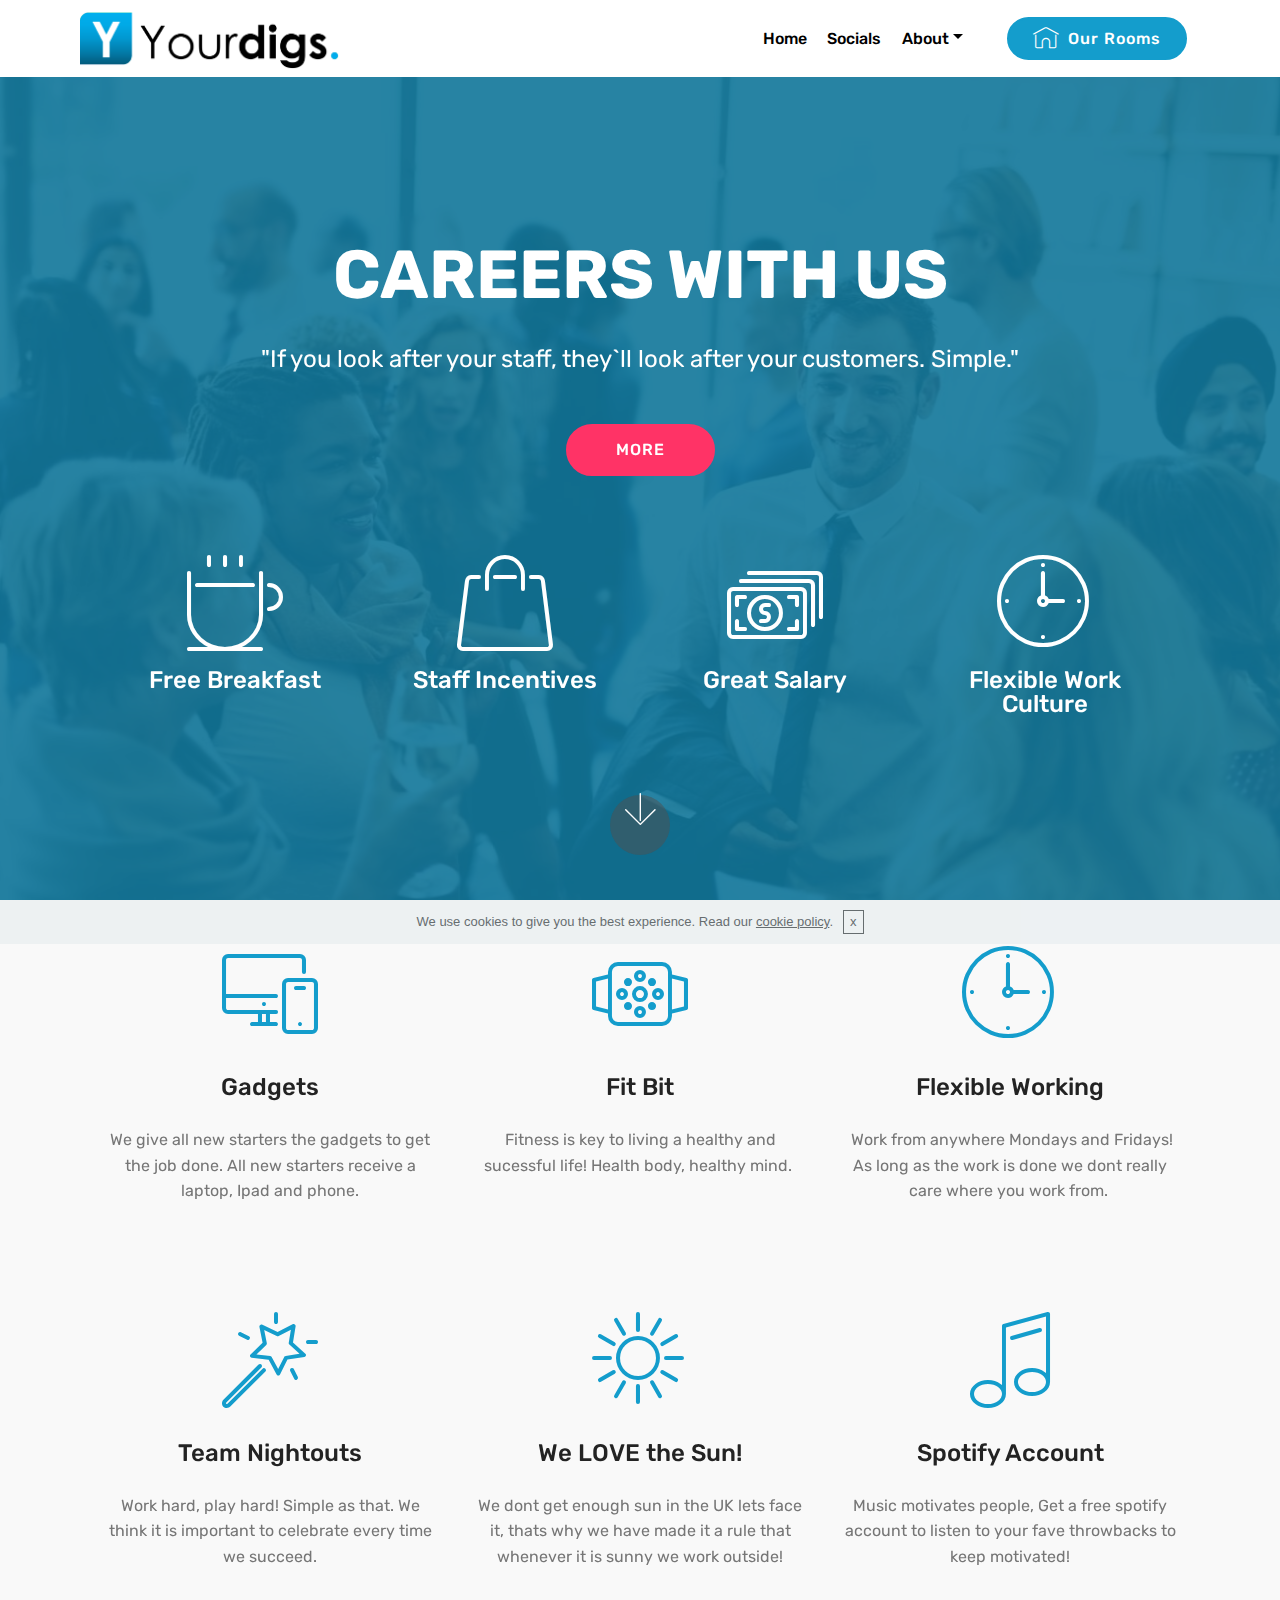
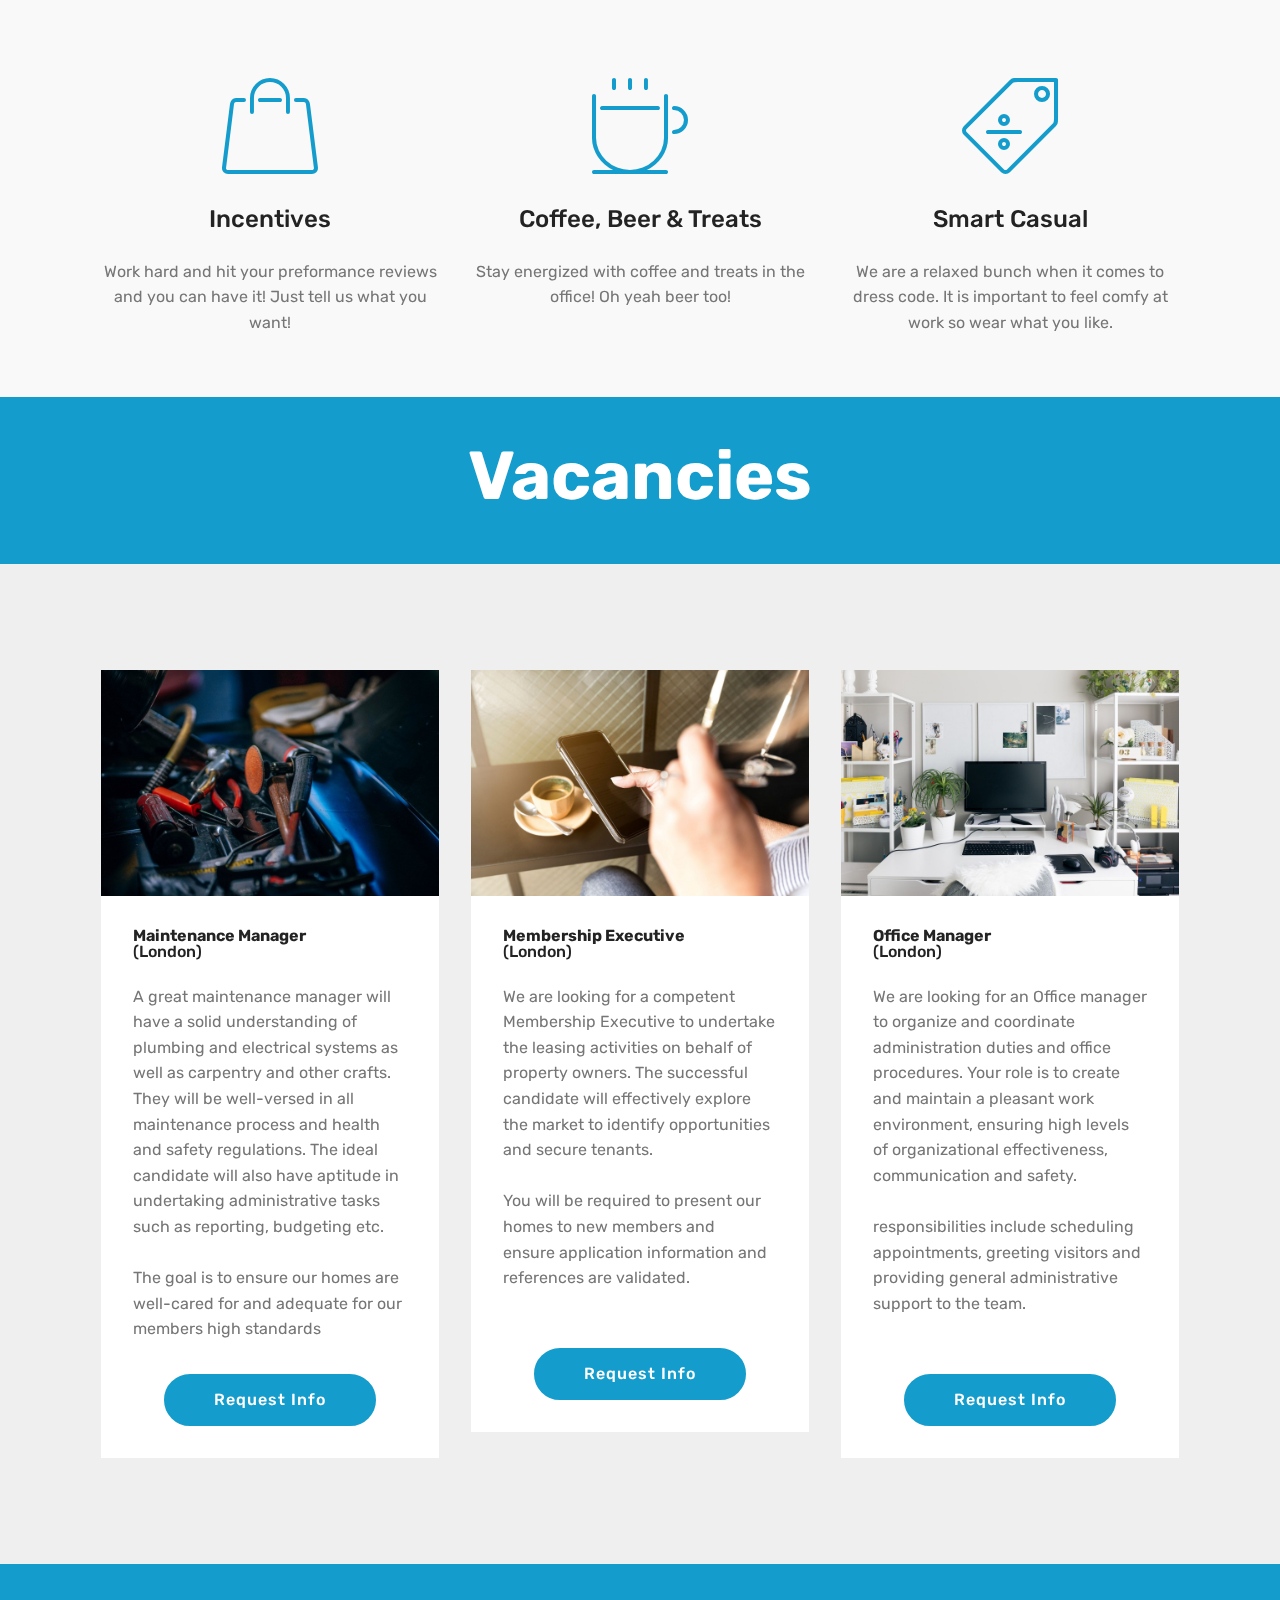
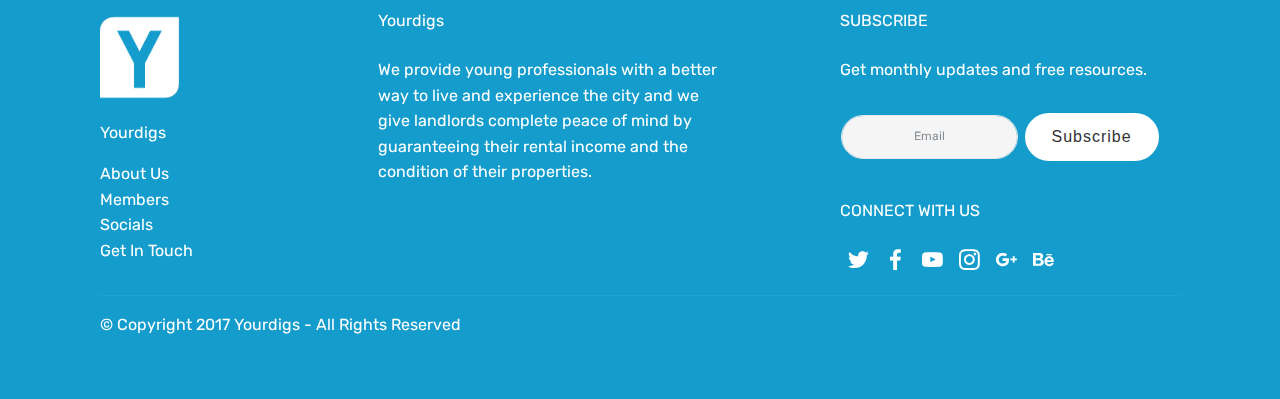
==== commit 1ad162d6: "create github pages" ====
--- a/Careers.html
+++ b/Careers.html
@@ -24,7 +24,7 @@
   
 </head>
 <body>
-<section class="menu cid-qv8OE8hI4E" once="menu" id="menu2-38" data-rv-view="1937">
+<section class="menu cid-qv8OE8hI4E" once="menu" id="menu2-38" data-rv-view="511">
 
     
 
@@ -63,7 +63,7 @@
     </nav>
 </section>
 
-<section class="engine"><a href="https://mobirise.co/o">bootstrap buttons</a></section><section class="header12 cid-qyqE1HrYzf mbr-fullscreen mbr-parallax-background" id="header12-39" data-rv-view="1939">
+<section class="engine"><a href="https://mobirise.co/e">website design software</a></section><section class="header12 cid-qyqE1HrYzf mbr-fullscreen mbr-parallax-background" id="header12-39" data-rv-view="513">
 
     
 
@@ -129,7 +129,7 @@
     </div>
 </section>
 
-<section class="features1 cid-qyqJf1zVzo" id="features1-3c" data-rv-view="1942">
+<section class="features1 cid-qyqJf1zVzo" id="features1-3c" data-rv-view="516">
     
     
 
@@ -180,7 +180,7 @@
 
 </section>
 
-<section class="features1 cid-qyqKP2rbeP" id="features1-3d" data-rv-view="1945">
+<section class="features1 cid-qyqKP2rbeP" id="features1-3d" data-rv-view="519">
     
     
 
@@ -229,7 +229,7 @@
 
 </section>
 
-<section class="features1 cid-qyqMPc851y" id="features1-3e" data-rv-view="1948">
+<section class="features1 cid-qyqMPc851y" id="features1-3e" data-rv-view="522">
     
     
 
@@ -277,7 +277,7 @@
 
 </section>
 
-<section class="mbr-section content5 cid-qyqEKtZKqG" id="content5-3a" data-rv-view="1951">
+<section class="mbr-section content5 cid-qyqEKtZKqG" id="content5-3a" data-rv-view="525">
 
     
 
@@ -295,7 +295,7 @@
     </div>
 </section>
 
-<section class="features3 cid-qyqFpVskhq" id="features3-3b" data-rv-view="1954">
+<section class="features3 cid-qyqFpVskhq" id="features3-3b" data-rv-view="528">
 
     
 
@@ -353,7 +353,7 @@
     </div>
 </section>
 
-<section class="footer4 cid-qyqSHIX6hb" id="footer4-3f" data-rv-view="1957">
+<section class="footer4 cid-qyqSHIX6hb" id="footer4-3f" data-rv-view="531">
 
     
 
@@ -392,7 +392,7 @@
                     <div data-form-alert="" hidden="" class="align-center">Thanks for filling out the form!</div>
 
                     <form class="form-inline" action="https://mobirise.com/" method="post" data-form-title="Mobirise Form">
-                        <input type="hidden" value="OQg4SXkTXLCytYWl5h6jHZ947IOQgmpHsA5GCKzUD0hoiStLpLtbB9A7cRLo/3ZV4mbiGkvR26X4nzBWmwUUo3wfVbAZmmfGzMxMK5BQDXlhO2+BznHNqksfhKyFmQ8U" data-form-email="true">
+                        <input type="hidden" value="nEbz/YDYvGGxXekbcooDGwNT99+swrKl6avg1DUPorNtBVuQJvidujzzjIK+pMp3RTqmgaHkehurX/f3DidvoVqbDnvPO3x6c8l30AyImG+Fr4E1F8riZX/cVoCtjNR8" data-form-email="true">
                         <div class="form-group">
                             <input type="email" class="form-control input-sm input-inverse my-2" name="email" required="" data-form-field="Email" placeholder="Email" id="email-footer4-3f">
                         </div>
--- a/assets/mobirise/css/mbr-additional.css
+++ b/assets/mobirise/css/mbr-additional.css
@@ -5048,7 +5048,7 @@
   }
 }
 .cid-qyGGvUJxkS {
-  background-image: url("../../../assets/images/5-832x562.jpg");
+  background-image: url("../../../assets/images/4-820x571.jpg");
 }
 .cid-qyGGvUJxkS .mbr-section-subtitle {
   letter-spacing: .2rem;
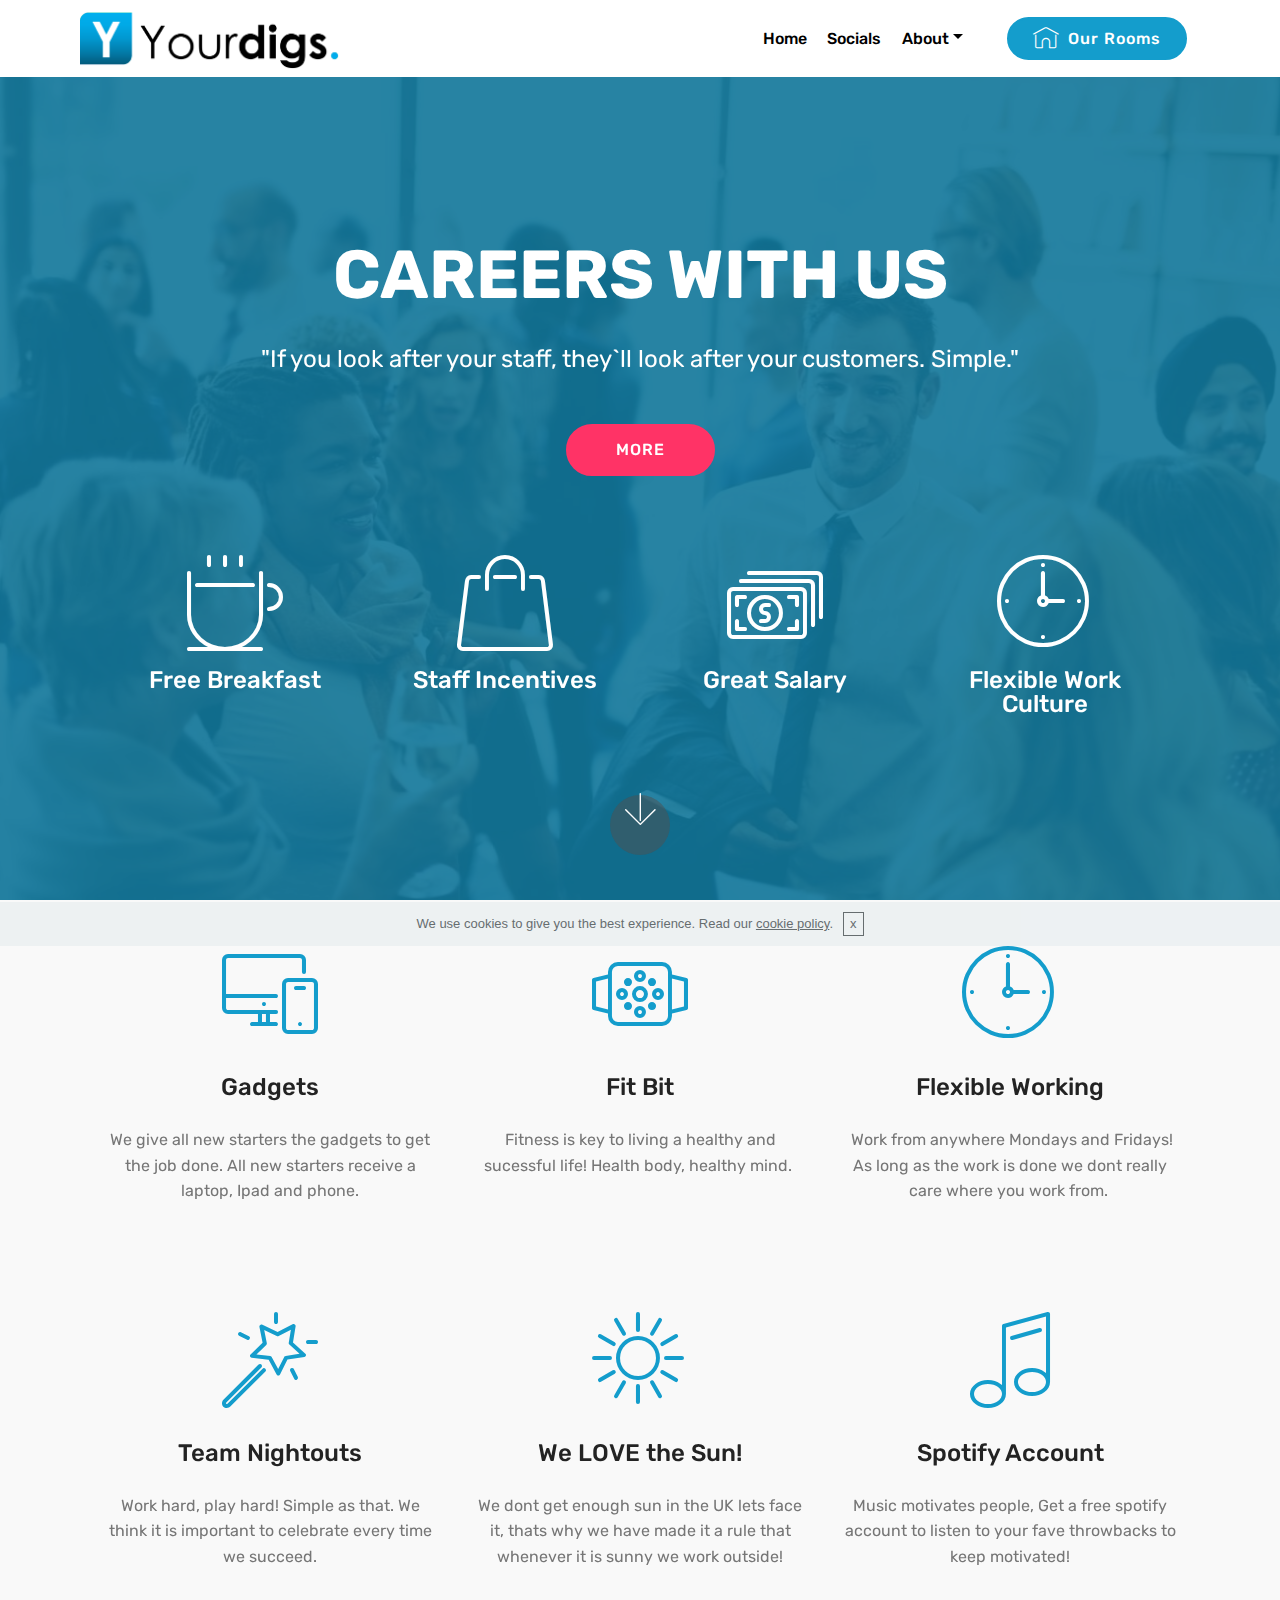
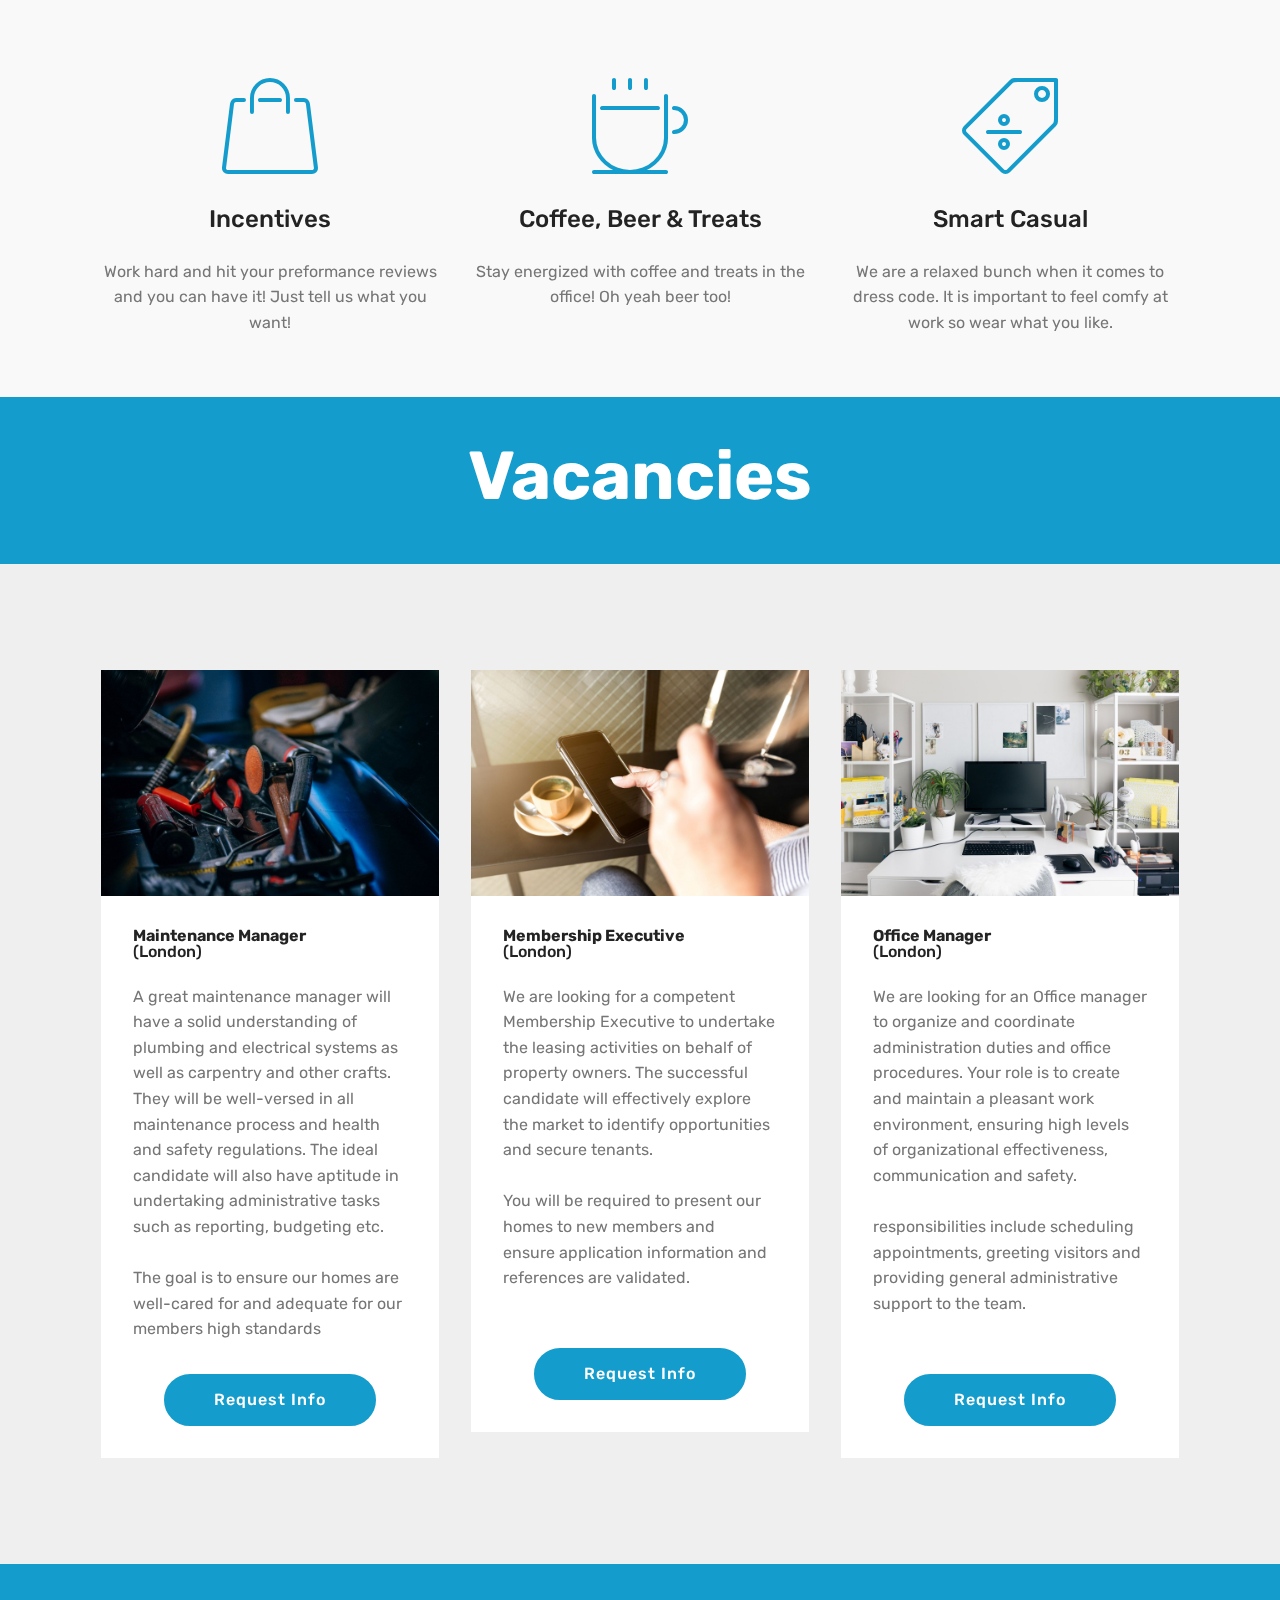
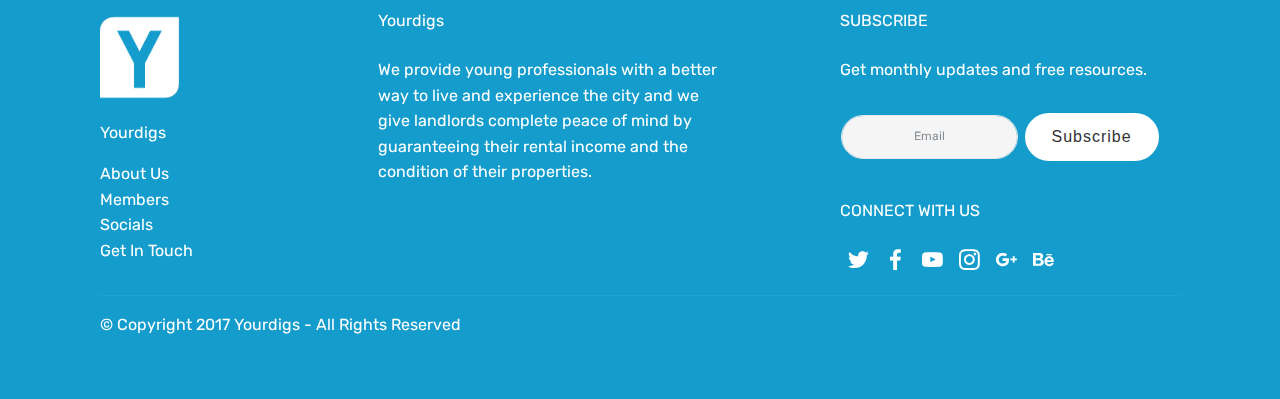
==== commit f3e2e4c0: "create github pages" ====
--- a/Careers.html
+++ b/Careers.html
@@ -24,7 +24,7 @@
   
 </head>
 <body>
-<section class="menu cid-qv8OE8hI4E" once="menu" id="menu2-38" data-rv-view="511">
+<section class="menu cid-qv8OE8hI4E" once="menu" id="menu2-38" data-rv-view="341">
 
     
 
@@ -63,7 +63,7 @@
     </nav>
 </section>
 
-<section class="engine"><a href="https://mobirise.co/e">website design software</a></section><section class="header12 cid-qyqE1HrYzf mbr-fullscreen mbr-parallax-background" id="header12-39" data-rv-view="513">
+<section class="engine"><a href="https://mobirise.co">Mobirise</a></section><section class="header12 cid-qyqE1HrYzf mbr-fullscreen mbr-parallax-background" id="header12-39" data-rv-view="343">
 
     
 
@@ -129,7 +129,7 @@
     </div>
 </section>
 
-<section class="features1 cid-qyqJf1zVzo" id="features1-3c" data-rv-view="516">
+<section class="features1 cid-qyqJf1zVzo" id="features1-3c" data-rv-view="346">
     
     
 
@@ -180,7 +180,7 @@
 
 </section>
 
-<section class="features1 cid-qyqKP2rbeP" id="features1-3d" data-rv-view="519">
+<section class="features1 cid-qyqKP2rbeP" id="features1-3d" data-rv-view="349">
     
     
 
@@ -229,7 +229,7 @@
 
 </section>
 
-<section class="features1 cid-qyqMPc851y" id="features1-3e" data-rv-view="522">
+<section class="features1 cid-qyqMPc851y" id="features1-3e" data-rv-view="352">
     
     
 
@@ -277,7 +277,7 @@
 
 </section>
 
-<section class="mbr-section content5 cid-qyqEKtZKqG" id="content5-3a" data-rv-view="525">
+<section class="mbr-section content5 cid-qyqEKtZKqG" id="content5-3a" data-rv-view="355">
 
     
 
@@ -295,7 +295,7 @@
     </div>
 </section>
 
-<section class="features3 cid-qyqFpVskhq" id="features3-3b" data-rv-view="528">
+<section class="features3 cid-qyqFpVskhq" id="features3-3b" data-rv-view="358">
 
     
 
@@ -353,7 +353,7 @@
     </div>
 </section>
 
-<section class="footer4 cid-qyqSHIX6hb" id="footer4-3f" data-rv-view="531">
+<section class="footer4 cid-qyqSHIX6hb" id="footer4-3f" data-rv-view="361">
 
     
 
@@ -392,7 +392,7 @@
                     <div data-form-alert="" hidden="" class="align-center">Thanks for filling out the form!</div>
 
                     <form class="form-inline" action="https://mobirise.com/" method="post" data-form-title="Mobirise Form">
-                        <input type="hidden" value="nEbz/YDYvGGxXekbcooDGwNT99+swrKl6avg1DUPorNtBVuQJvidujzzjIK+pMp3RTqmgaHkehurX/f3DidvoVqbDnvPO3x6c8l30AyImG+Fr4E1F8riZX/cVoCtjNR8" data-form-email="true">
+                        <input type="hidden" value="WgtIE25WtdaYrVaxbNf5Z31hdx0UYgpuP2jhW6A2kKbuWWnk8zwF+0srLETWwvBD3tEc71+WeGr5YCkL0aQZOU3pG2SJH6kVhj9ZX+Lmh2RbLaBSZLnGugCM1A2/qQmM" data-form-email="true">
                         <div class="form-group">
                             <input type="email" class="form-control input-sm input-inverse my-2" name="email" required="" data-form-field="Email" placeholder="Email" id="email-footer4-3f">
                         </div>
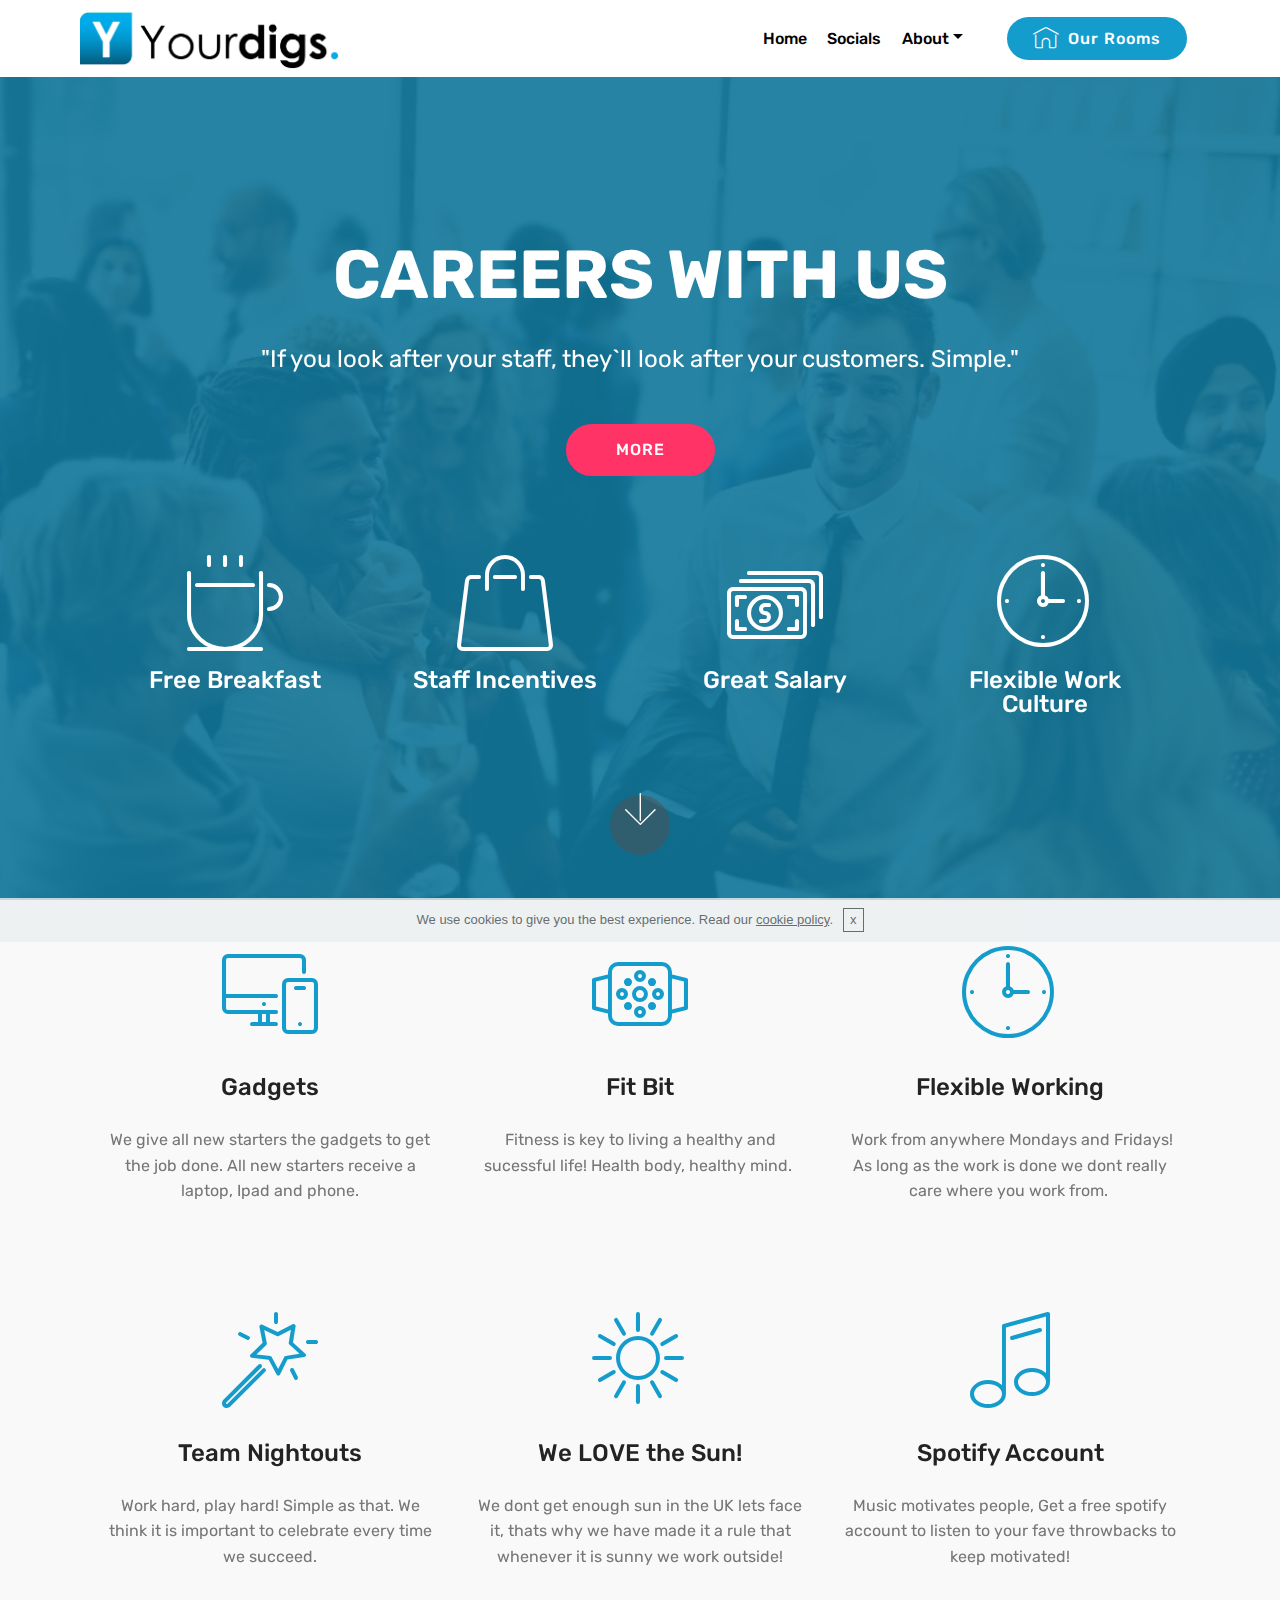
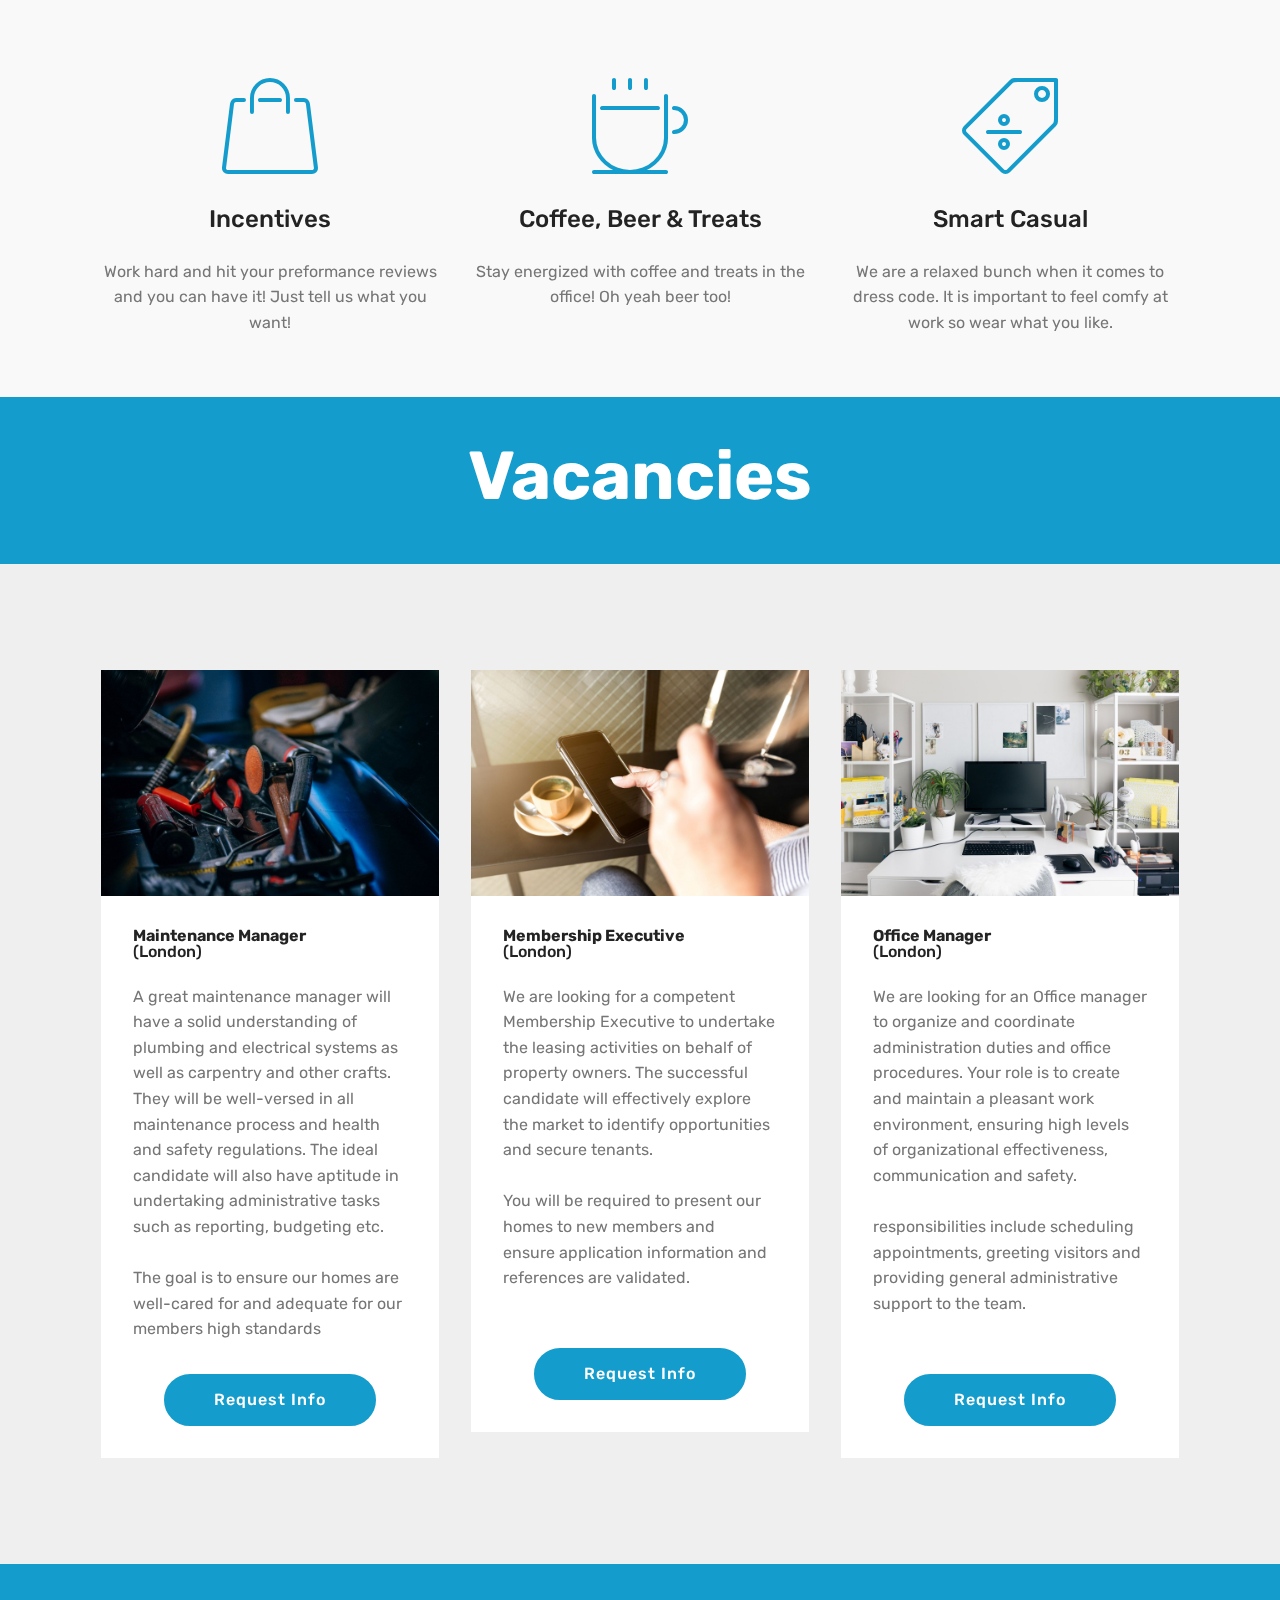
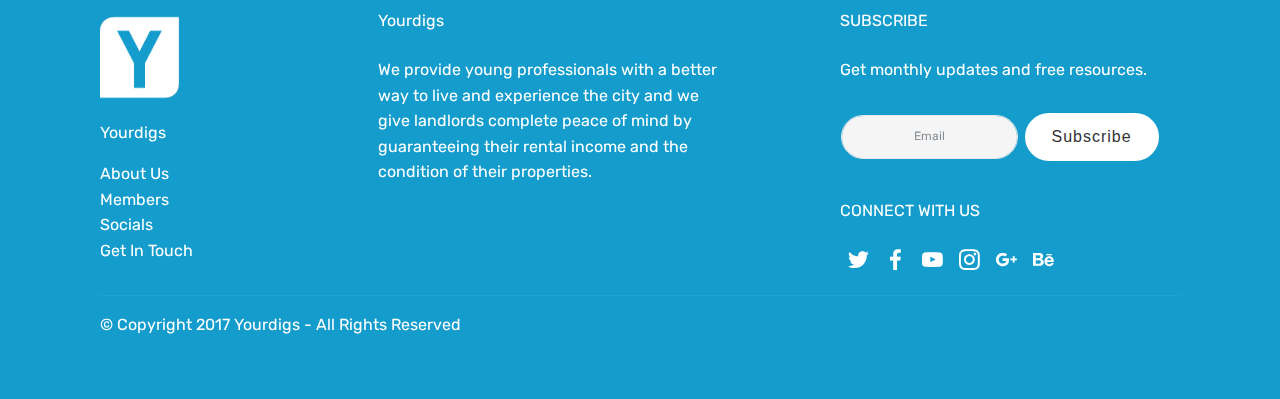
==== commit fa5a9b7e: "create github pages" ====
--- a/Careers.html
+++ b/Careers.html
@@ -24,7 +24,7 @@
   
 </head>
 <body>
-<section class="menu cid-qv8OE8hI4E" once="menu" id="menu2-38" data-rv-view="341">
+<section class="menu cid-qv8OE8hI4E" once="menu" id="menu2-38" data-rv-view="705">
 
     
 
@@ -51,19 +51,19 @@
             <ul class="navbar-nav nav-dropdown" data-app-modern-menu="true"><li class="nav-item">
                     <a class="nav-link link text-black display-4" href="index.html">
                         Home</a>
-                </li><li class="nav-item"><a class="nav-link link text-black display-4" href="page5.html" aria-expanded="false">Socials</a></li><li class="nav-item dropdown open">
-                    <a class="nav-link link text-black dropdown-toggle display-4" href="page1.html" data-toggle="dropdown-submenu" aria-expanded="true">
-                        About</a><div class="dropdown-menu"><a class="text-black dropdown-item display-4" href="Membership.html" aria-expanded="false">Become a Member</a><a class="text-black dropdown-item display-4" href="page1.html">Owners &amp; Landlords<br></a><a class="text-black dropdown-item display-4" href="page6.html">Careers<br></a><a class="text-black dropdown-item display-4" href="Team.html">Team<br></a></div>
+                </li><li class="nav-item"><a class="nav-link link text-black display-4" href="Socials.html" aria-expanded="false">Socials</a></li><li class="nav-item dropdown">
+                    <a class="nav-link link text-black dropdown-toggle display-4" href="page1.html" data-toggle="dropdown-submenu" aria-expanded="false">
+                        About</a><div class="dropdown-menu"><a class="text-black dropdown-item display-4" href="Membership.html" aria-expanded="false">Become a Member</a><a class="text-black dropdown-item display-4" href="Owners.html">Owners &amp; Landlords<br></a><a class="text-black dropdown-item display-4" href="Careers.html">Careers<br></a><a class="text-black dropdown-item display-4" href="Team.html">Team<br></a></div>
                 </li>
                 <li class="nav-item"><a class="nav-link link text-black display-4" href="page1.html" aria-expanded="false"></a></li></ul>
-            <div class="navbar-buttons mbr-section-btn"><a class="btn btn-sm btn-primary display-4" href="page3.html"><span class="mbri-home mbr-iconfont mbr-iconfont-btn"></span>
+            <div class="navbar-buttons mbr-section-btn"><a class="btn btn-sm btn-primary display-4" href="Rooms.html"><span class="mbri-home mbr-iconfont mbr-iconfont-btn"></span>
                     
                     Our Rooms</a></div>
         </div>
     </nav>
 </section>
 
-<section class="engine"><a href="https://mobirise.co">Mobirise</a></section><section class="header12 cid-qyqE1HrYzf mbr-fullscreen mbr-parallax-background" id="header12-39" data-rv-view="343">
+<section class="engine"><a href="https://mobirise.co/k">free bootstrap templates</a></section><section class="header12 cid-qyqE1HrYzf mbr-fullscreen mbr-parallax-background" id="header12-39" data-rv-view="707">
 
     
 
@@ -129,7 +129,7 @@
     </div>
 </section>
 
-<section class="features1 cid-qyqJf1zVzo" id="features1-3c" data-rv-view="346">
+<section class="features1 cid-qyqJf1zVzo" id="features1-3c" data-rv-view="710">
     
     
 
@@ -180,7 +180,7 @@
 
 </section>
 
-<section class="features1 cid-qyqKP2rbeP" id="features1-3d" data-rv-view="349">
+<section class="features1 cid-qyqKP2rbeP" id="features1-3d" data-rv-view="713">
     
     
 
@@ -229,7 +229,7 @@
 
 </section>
 
-<section class="features1 cid-qyqMPc851y" id="features1-3e" data-rv-view="352">
+<section class="features1 cid-qyqMPc851y" id="features1-3e" data-rv-view="716">
     
     
 
@@ -277,7 +277,7 @@
 
 </section>
 
-<section class="mbr-section content5 cid-qyqEKtZKqG" id="content5-3a" data-rv-view="355">
+<section class="mbr-section content5 cid-qyqEKtZKqG" id="content5-3a" data-rv-view="719">
 
     
 
@@ -295,7 +295,7 @@
     </div>
 </section>
 
-<section class="features3 cid-qyqFpVskhq" id="features3-3b" data-rv-view="358">
+<section class="features3 cid-qyqFpVskhq" id="features3-3b" data-rv-view="722">
 
     
 
@@ -353,7 +353,7 @@
     </div>
 </section>
 
-<section class="footer4 cid-qyqSHIX6hb" id="footer4-3f" data-rv-view="361">
+<section class="footer4 cid-qyqSHIX6hb" id="footer4-3f" data-rv-view="725">
 
     
 
@@ -392,7 +392,7 @@
                     <div data-form-alert="" hidden="" class="align-center">Thanks for filling out the form!</div>
 
                     <form class="form-inline" action="https://mobirise.com/" method="post" data-form-title="Mobirise Form">
-                        <input type="hidden" value="WgtIE25WtdaYrVaxbNf5Z31hdx0UYgpuP2jhW6A2kKbuWWnk8zwF+0srLETWwvBD3tEc71+WeGr5YCkL0aQZOU3pG2SJH6kVhj9ZX+Lmh2RbLaBSZLnGugCM1A2/qQmM" data-form-email="true">
+                        <input type="hidden" value="D6qBBtBK85NusUQq4dThWQR1ODcu5F3Bs3760gDmE9HcYOpgInM1mEM/QoKmVGaUhPHVBdYixk1u46mrVAI8YLumm27sUJpAX5qt6GvzhBiQHbpKPkTGULrMTSKZUxfK" data-form-email="true">
                         <div class="form-group">
                             <input type="email" class="form-control input-sm input-inverse my-2" name="email" required="" data-form-field="Email" placeholder="Email" id="email-footer4-3f">
                         </div>
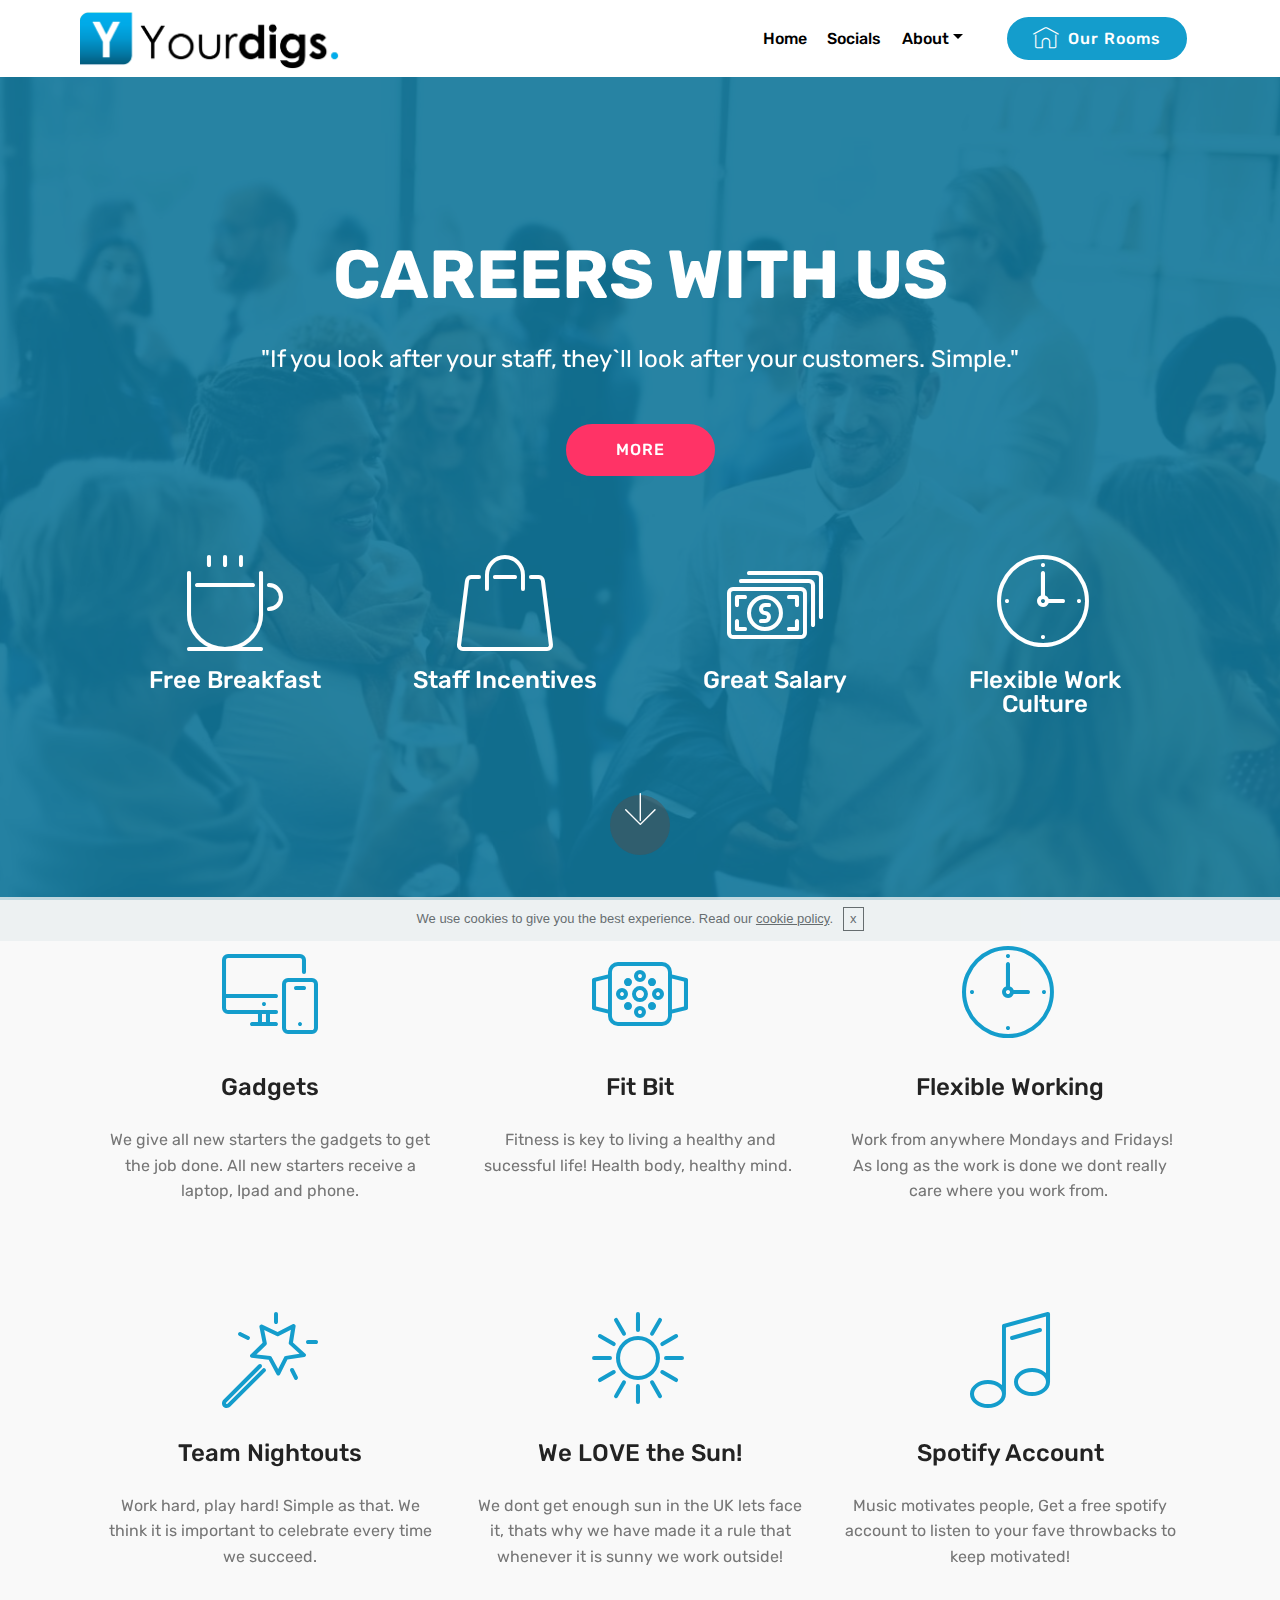
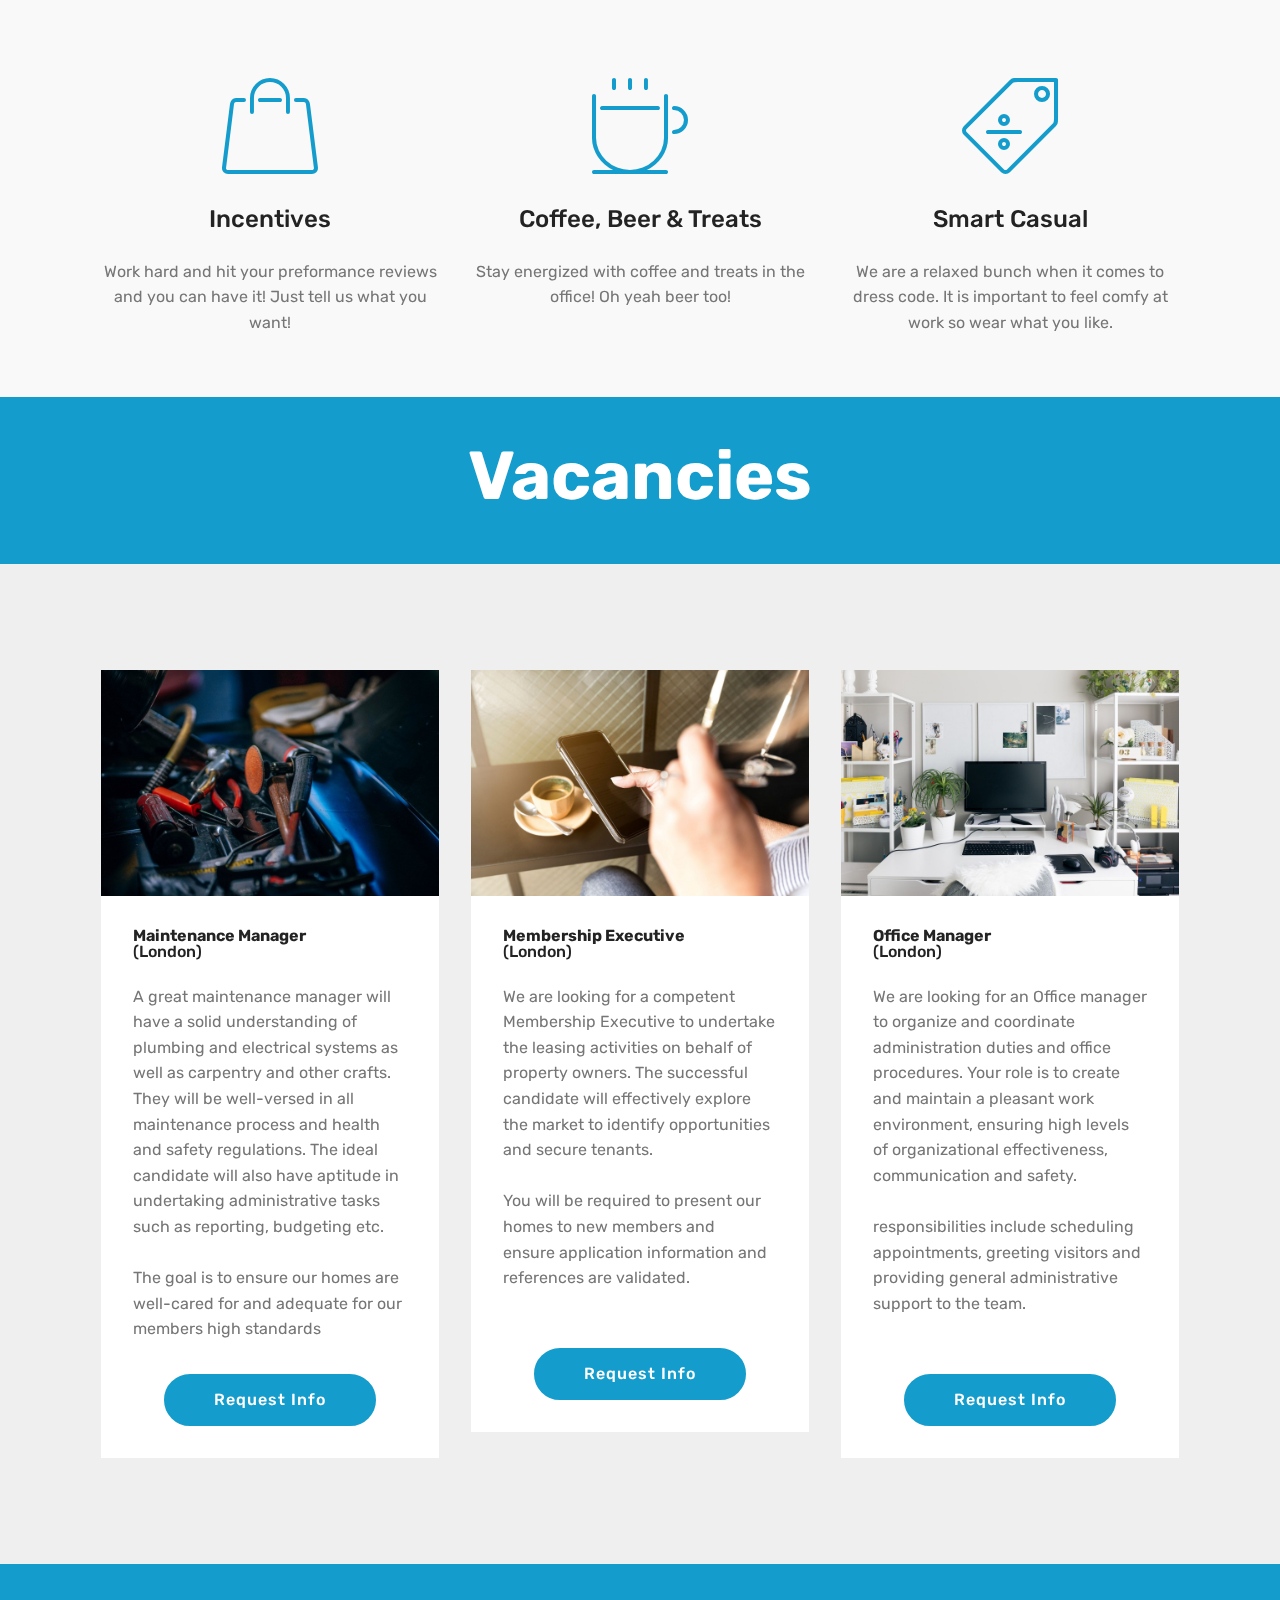
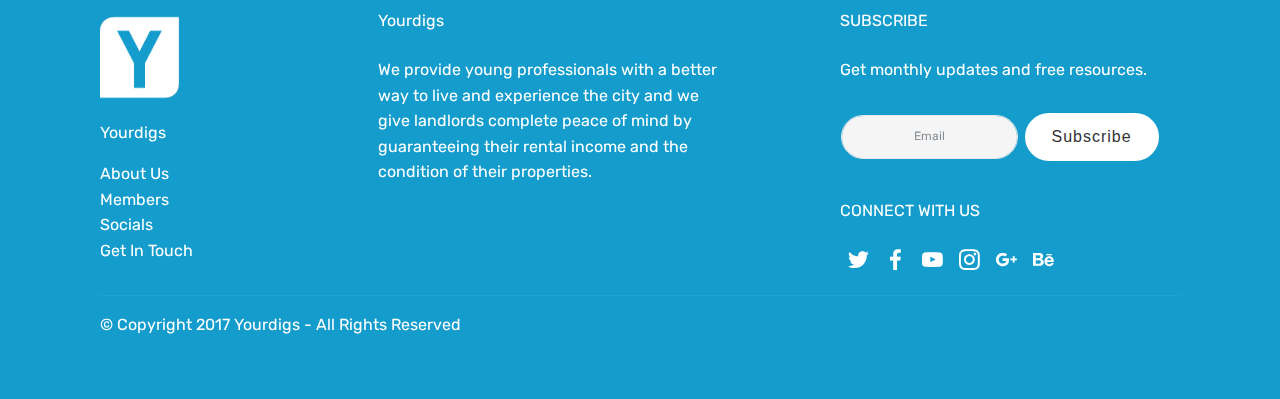
==== commit 6346c58e: "create github pages" ====
--- a/Careers.html
+++ b/Careers.html
@@ -24,7 +24,7 @@
   
 </head>
 <body>
-<section class="menu cid-qv8OE8hI4E" once="menu" id="menu2-38" data-rv-view="705">
+<section class="menu cid-qv8OE8hI4E" once="menu" id="menu2-38" data-rv-view="341">
 
     
 
@@ -63,7 +63,7 @@
     </nav>
 </section>
 
-<section class="engine"><a href="https://mobirise.co/k">free bootstrap templates</a></section><section class="header12 cid-qyqE1HrYzf mbr-fullscreen mbr-parallax-background" id="header12-39" data-rv-view="707">
+<section class="engine"><a href="https://mobirise.co/p">bootstrap dropdown</a></section><section class="header12 cid-qyqE1HrYzf mbr-fullscreen mbr-parallax-background" id="header12-39" data-rv-view="343">
 
     
 
@@ -129,7 +129,7 @@
     </div>
 </section>
 
-<section class="features1 cid-qyqJf1zVzo" id="features1-3c" data-rv-view="710">
+<section class="features1 cid-qyqJf1zVzo" id="features1-3c" data-rv-view="346">
     
     
 
@@ -180,7 +180,7 @@
 
 </section>
 
-<section class="features1 cid-qyqKP2rbeP" id="features1-3d" data-rv-view="713">
+<section class="features1 cid-qyqKP2rbeP" id="features1-3d" data-rv-view="349">
     
     
 
@@ -229,7 +229,7 @@
 
 </section>
 
-<section class="features1 cid-qyqMPc851y" id="features1-3e" data-rv-view="716">
+<section class="features1 cid-qyqMPc851y" id="features1-3e" data-rv-view="352">
     
     
 
@@ -277,7 +277,7 @@
 
 </section>
 
-<section class="mbr-section content5 cid-qyqEKtZKqG" id="content5-3a" data-rv-view="719">
+<section class="mbr-section content5 cid-qyqEKtZKqG" id="content5-3a" data-rv-view="355">
 
     
 
@@ -295,7 +295,7 @@
     </div>
 </section>
 
-<section class="features3 cid-qyqFpVskhq" id="features3-3b" data-rv-view="722">
+<section class="features3 cid-qyqFpVskhq" id="features3-3b" data-rv-view="358">
 
     
 
@@ -353,7 +353,7 @@
     </div>
 </section>
 
-<section class="footer4 cid-qyqSHIX6hb" id="footer4-3f" data-rv-view="725">
+<section class="footer4 cid-qyqSHIX6hb" id="footer4-3f" data-rv-view="361">
 
     
 
@@ -392,7 +392,7 @@
                     <div data-form-alert="" hidden="" class="align-center">Thanks for filling out the form!</div>
 
                     <form class="form-inline" action="https://mobirise.com/" method="post" data-form-title="Mobirise Form">
-                        <input type="hidden" value="D6qBBtBK85NusUQq4dThWQR1ODcu5F3Bs3760gDmE9HcYOpgInM1mEM/QoKmVGaUhPHVBdYixk1u46mrVAI8YLumm27sUJpAX5qt6GvzhBiQHbpKPkTGULrMTSKZUxfK" data-form-email="true">
+                        <input type="hidden" value="nGTLtEYYhgpc78ObSzZfJkpZjANzzFb0LYqeXJBw2pUe7KbCdy1ErCp/zgK6zixuxppIlpBn3ZYxjd49nTE4ACvOdiMbCef9OyYjQUv7qmNIHFx3h9umoFzp+jf3xoXc" data-form-email="true">
                         <div class="form-group">
                             <input type="email" class="form-control input-sm input-inverse my-2" name="email" required="" data-form-field="Email" placeholder="Email" id="email-footer4-3f">
                         </div>
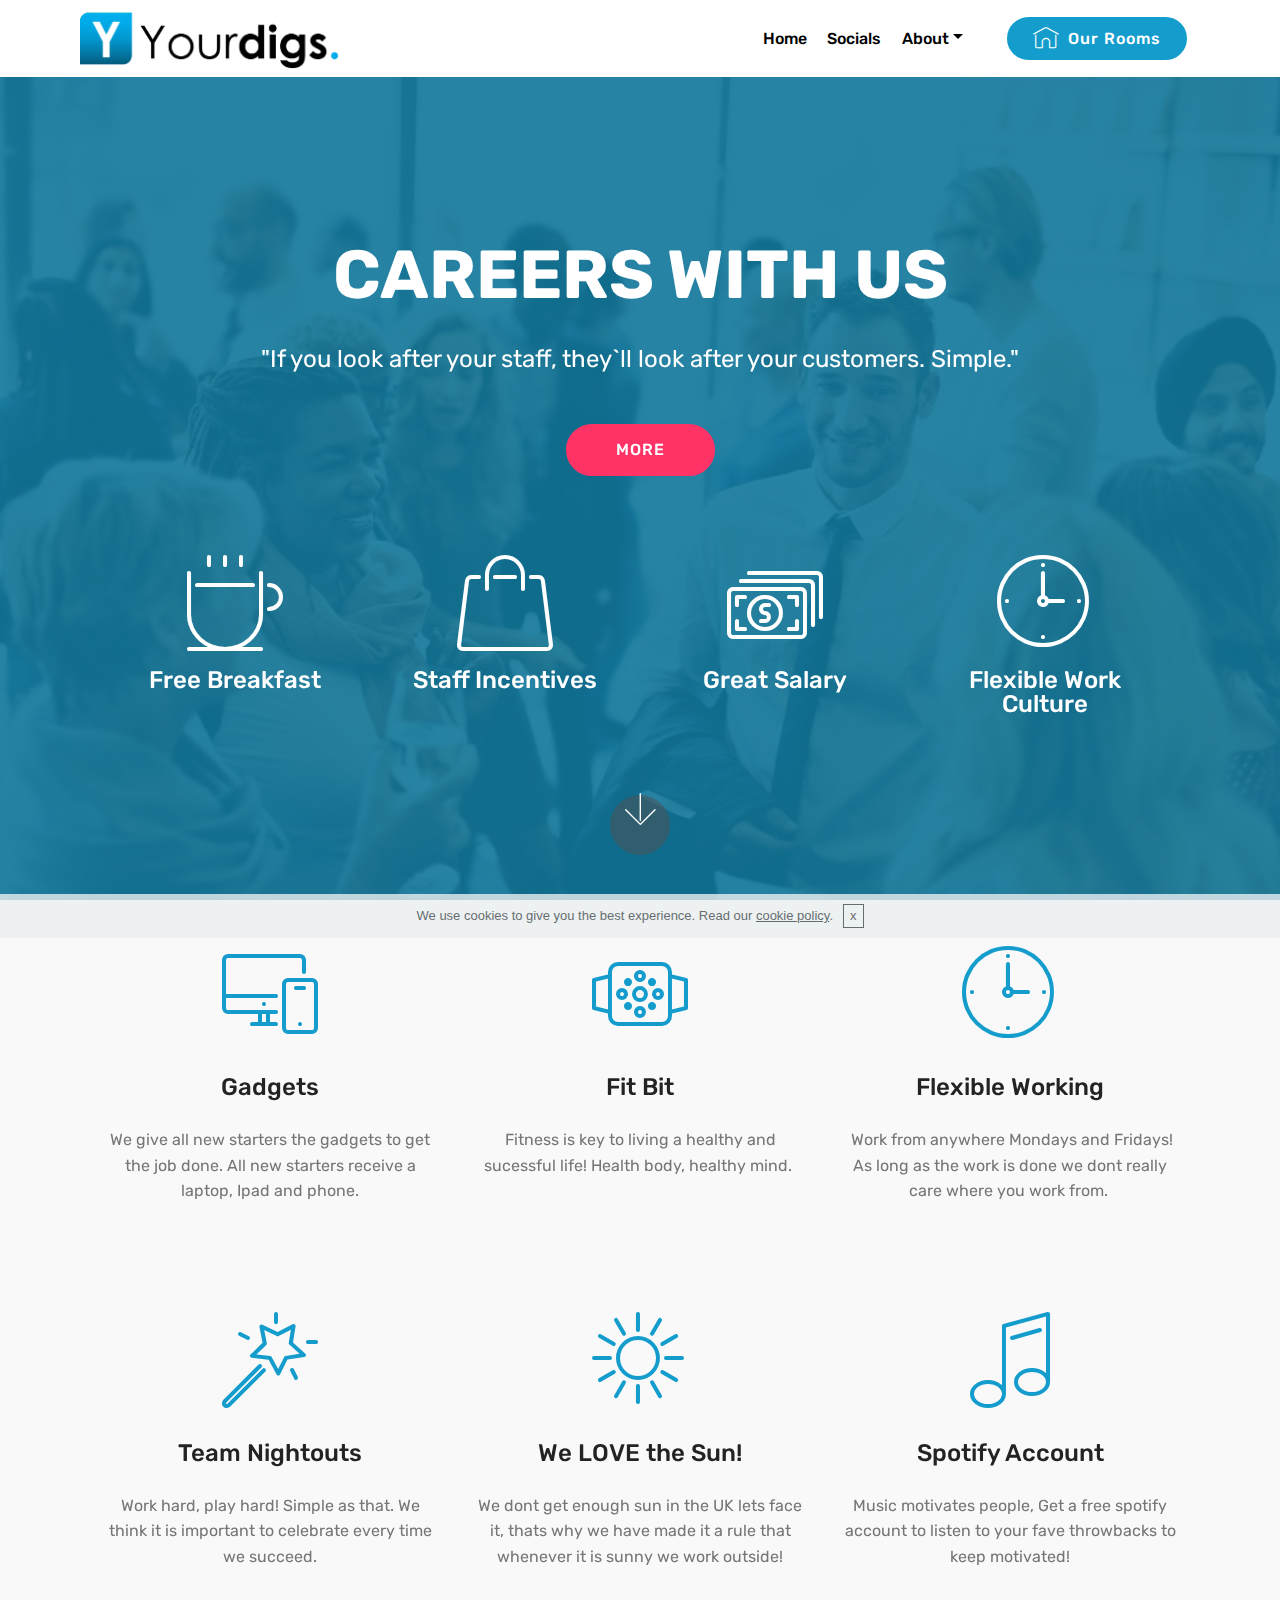
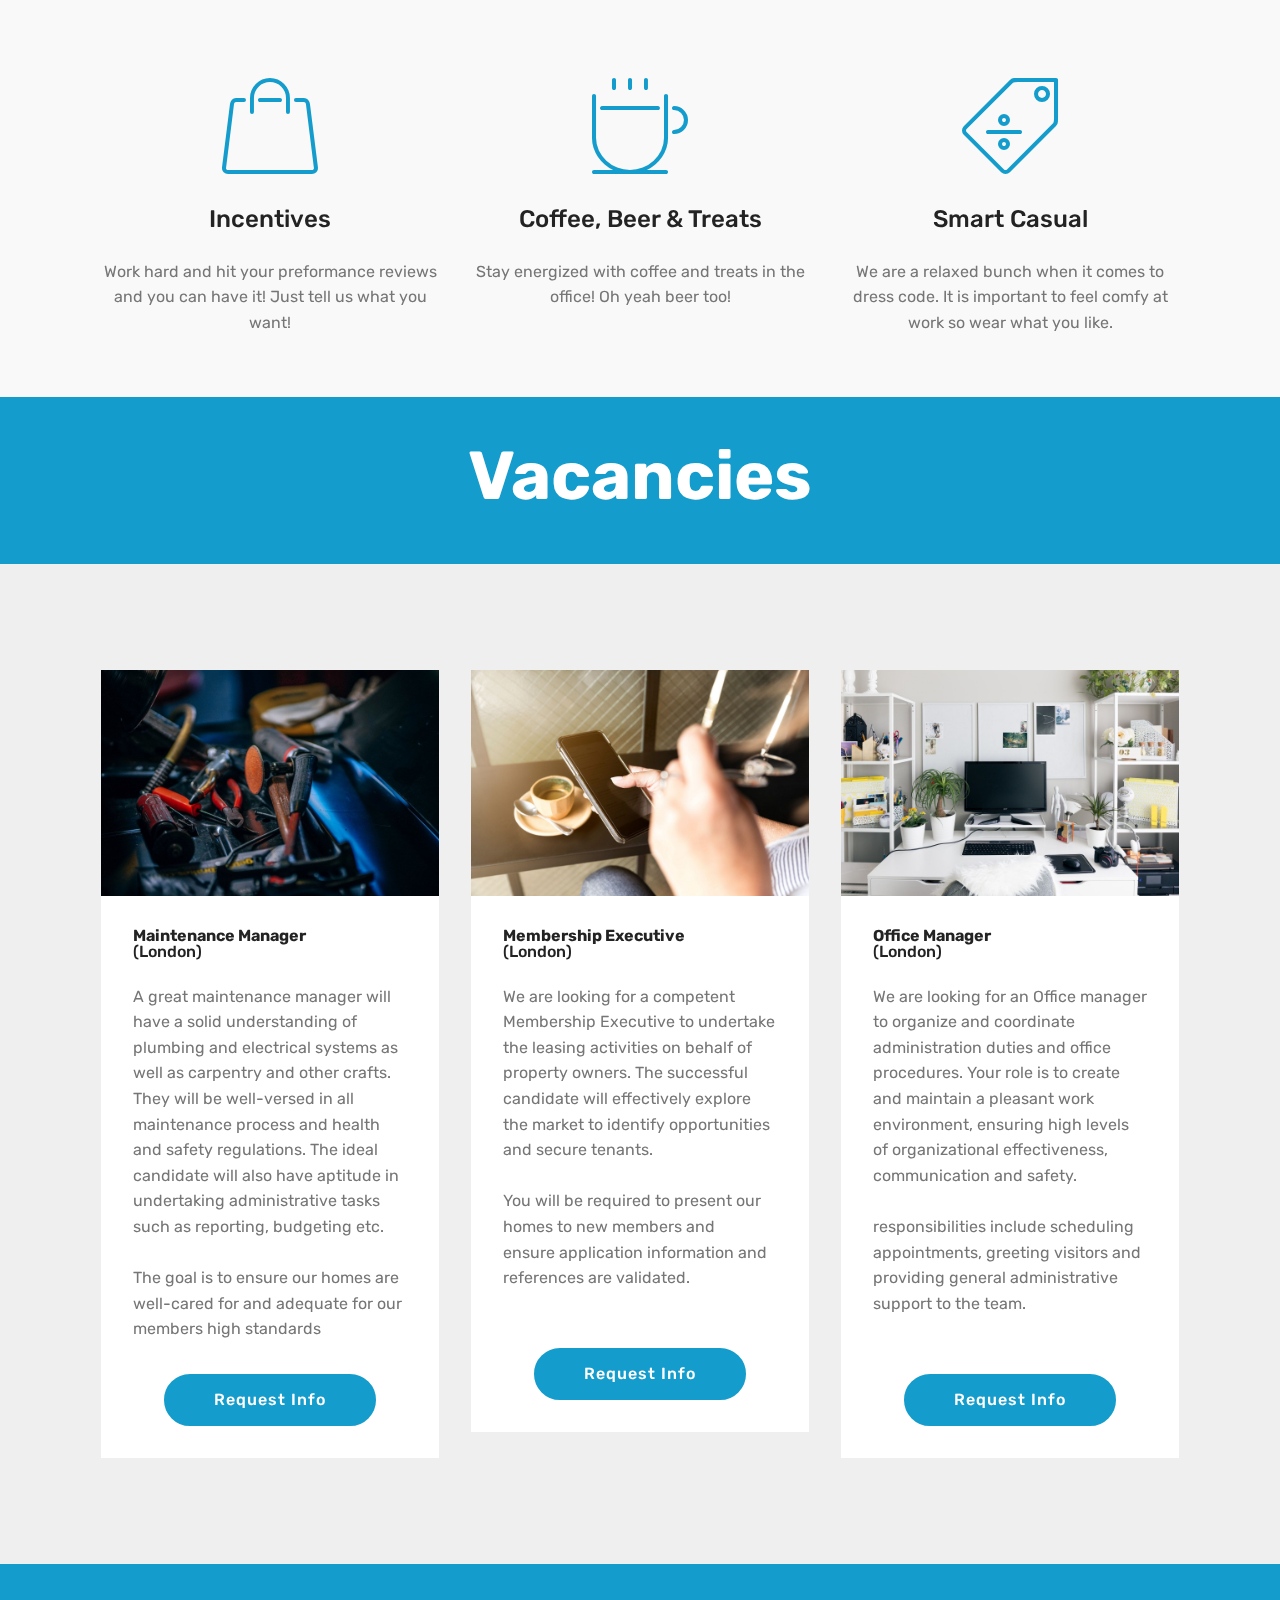
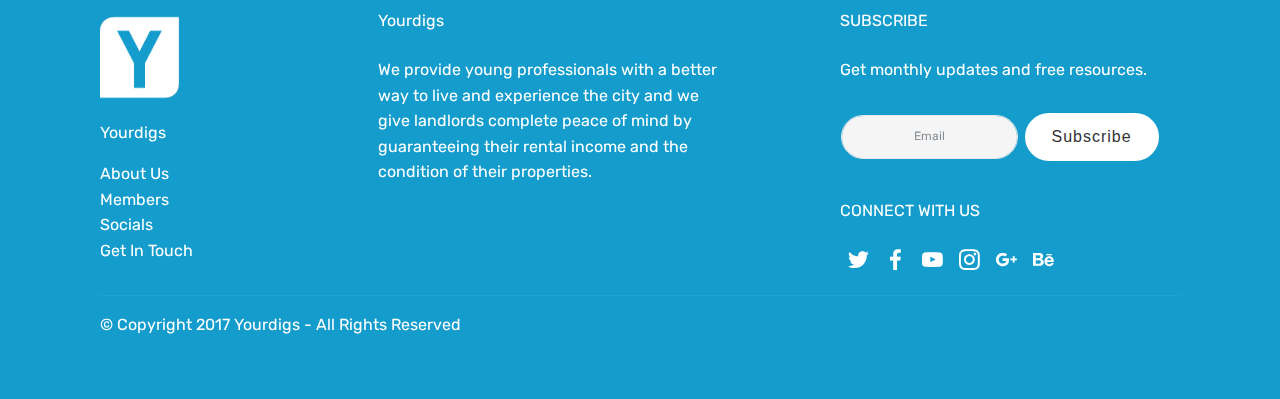
==== commit d1c77073: "create github pages" ====
--- a/Careers.html
+++ b/Careers.html
@@ -24,7 +24,7 @@
   
 </head>
 <body>
-<section class="menu cid-qv8OE8hI4E" once="menu" id="menu2-38" data-rv-view="341">
+<section class="menu cid-qv8OE8hI4E" once="menu" id="menu2-38" data-rv-view="941">
 
     
 
@@ -51,8 +51,8 @@
             <ul class="navbar-nav nav-dropdown" data-app-modern-menu="true"><li class="nav-item">
                     <a class="nav-link link text-black display-4" href="index.html">
                         Home</a>
-                </li><li class="nav-item"><a class="nav-link link text-black display-4" href="Socials.html" aria-expanded="false">Socials</a></li><li class="nav-item dropdown">
-                    <a class="nav-link link text-black dropdown-toggle display-4" href="page1.html" data-toggle="dropdown-submenu" aria-expanded="false">
+                </li><li class="nav-item"><a class="nav-link link text-black display-4" href="Socials.html" aria-expanded="false">Socials</a></li><li class="nav-item dropdown open">
+                    <a class="nav-link link text-black dropdown-toggle display-4" href="page1.html" data-toggle="dropdown-submenu" aria-expanded="true">
                         About</a><div class="dropdown-menu"><a class="text-black dropdown-item display-4" href="Membership.html" aria-expanded="false">Become a Member</a><a class="text-black dropdown-item display-4" href="Owners.html">Owners &amp; Landlords<br></a><a class="text-black dropdown-item display-4" href="Careers.html">Careers<br></a><a class="text-black dropdown-item display-4" href="Team.html">Team<br></a></div>
                 </li>
                 <li class="nav-item"><a class="nav-link link text-black display-4" href="page1.html" aria-expanded="false"></a></li></ul>
@@ -63,7 +63,7 @@
     </nav>
 </section>
 
-<section class="engine"><a href="https://mobirise.co/p">bootstrap dropdown</a></section><section class="header12 cid-qyqE1HrYzf mbr-fullscreen mbr-parallax-background" id="header12-39" data-rv-view="343">
+<section class="engine"><a href="https://mobirise.co/l">free bootstrap theme</a></section><section class="header12 cid-qyqE1HrYzf mbr-fullscreen mbr-parallax-background" id="header12-39" data-rv-view="943">
 
     
 
@@ -129,7 +129,7 @@
     </div>
 </section>
 
-<section class="features1 cid-qyqJf1zVzo" id="features1-3c" data-rv-view="346">
+<section class="features1 cid-qyqJf1zVzo" id="features1-3c" data-rv-view="946">
     
     
 
@@ -180,7 +180,7 @@
 
 </section>
 
-<section class="features1 cid-qyqKP2rbeP" id="features1-3d" data-rv-view="349">
+<section class="features1 cid-qyqKP2rbeP" id="features1-3d" data-rv-view="949">
     
     
 
@@ -229,7 +229,7 @@
 
 </section>
 
-<section class="features1 cid-qyqMPc851y" id="features1-3e" data-rv-view="352">
+<section class="features1 cid-qyqMPc851y" id="features1-3e" data-rv-view="952">
     
     
 
@@ -277,7 +277,7 @@
 
 </section>
 
-<section class="mbr-section content5 cid-qyqEKtZKqG" id="content5-3a" data-rv-view="355">
+<section class="mbr-section content5 cid-qyqEKtZKqG" id="content5-3a" data-rv-view="955">
 
     
 
@@ -295,7 +295,7 @@
     </div>
 </section>
 
-<section class="features3 cid-qyqFpVskhq" id="features3-3b" data-rv-view="358">
+<section class="features3 cid-qyqFpVskhq" id="features3-3b" data-rv-view="958">
 
     
 
@@ -353,7 +353,7 @@
     </div>
 </section>
 
-<section class="footer4 cid-qyqSHIX6hb" id="footer4-3f" data-rv-view="361">
+<section class="footer4 cid-qyqSHIX6hb" id="footer4-3f" data-rv-view="961">
 
     
 
@@ -392,7 +392,7 @@
                     <div data-form-alert="" hidden="" class="align-center">Thanks for filling out the form!</div>
 
                     <form class="form-inline" action="https://mobirise.com/" method="post" data-form-title="Mobirise Form">
-                        <input type="hidden" value="nGTLtEYYhgpc78ObSzZfJkpZjANzzFb0LYqeXJBw2pUe7KbCdy1ErCp/zgK6zixuxppIlpBn3ZYxjd49nTE4ACvOdiMbCef9OyYjQUv7qmNIHFx3h9umoFzp+jf3xoXc" data-form-email="true">
+                        <input type="hidden" value="tlkRSjqkSyB7ZXhEHZ2PWUXantZZNZ72Lo/kD1VJ916LURxFEDR54FVXMac42uSzVrFp5vepTUYveurgNPWtSmU1vJ0+GyzNIgi2APyU0AUZuoALWWRiIjEzyZXg9fS6" data-form-email="true">
                         <div class="form-group">
                             <input type="email" class="form-control input-sm input-inverse my-2" name="email" required="" data-form-field="Email" placeholder="Email" id="email-footer4-3f">
                         </div>
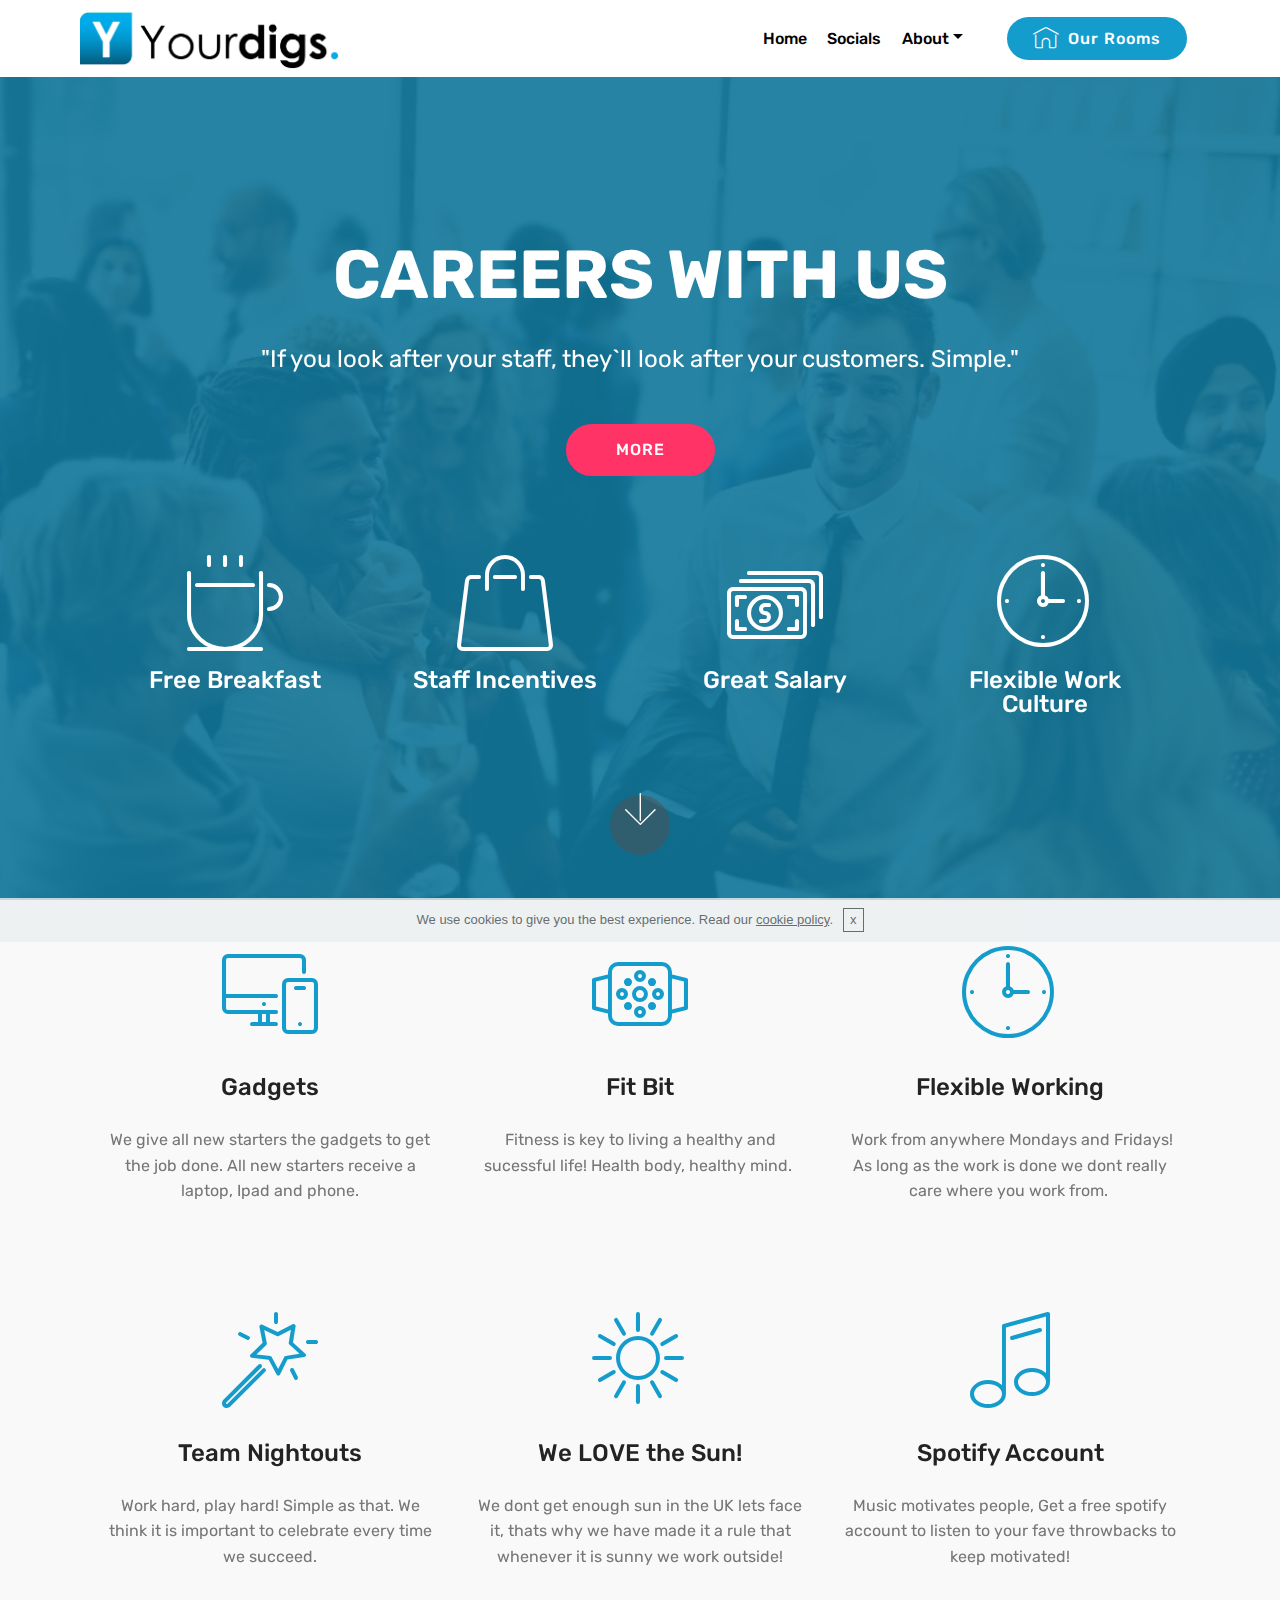
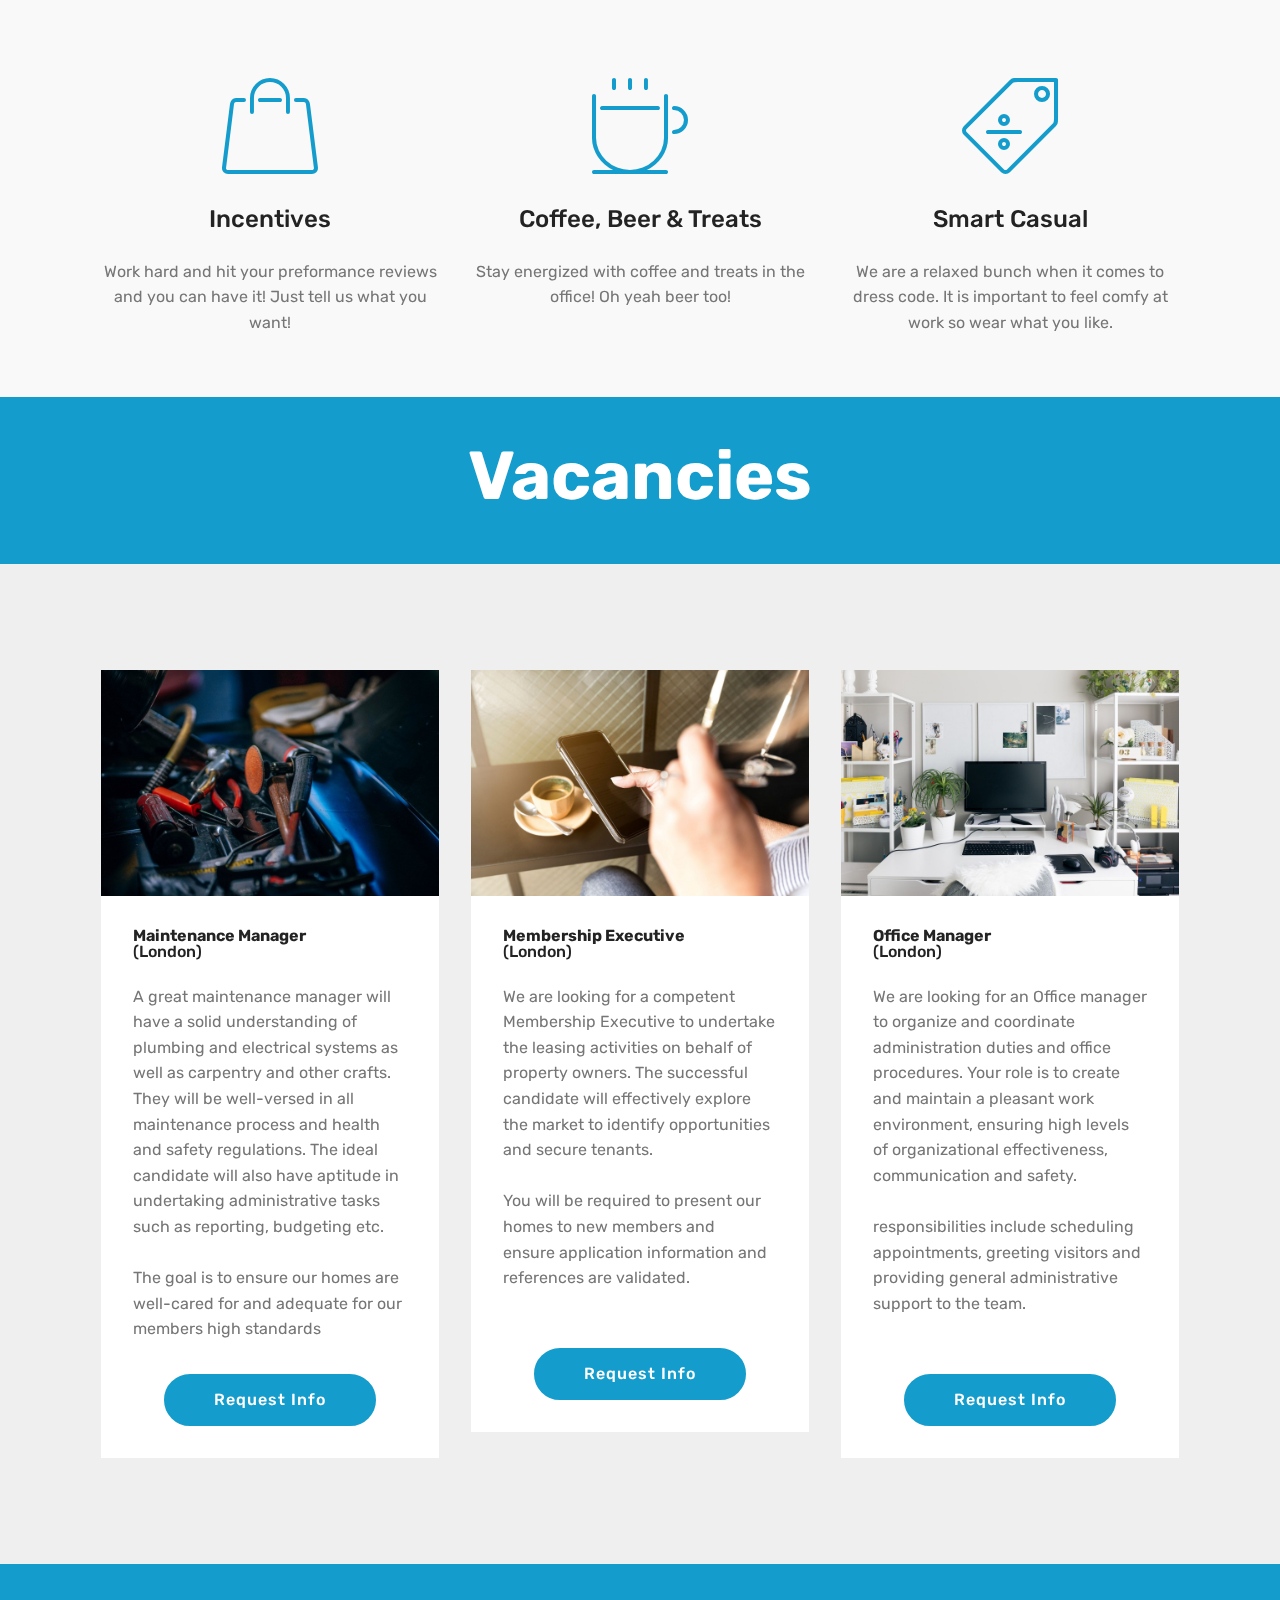
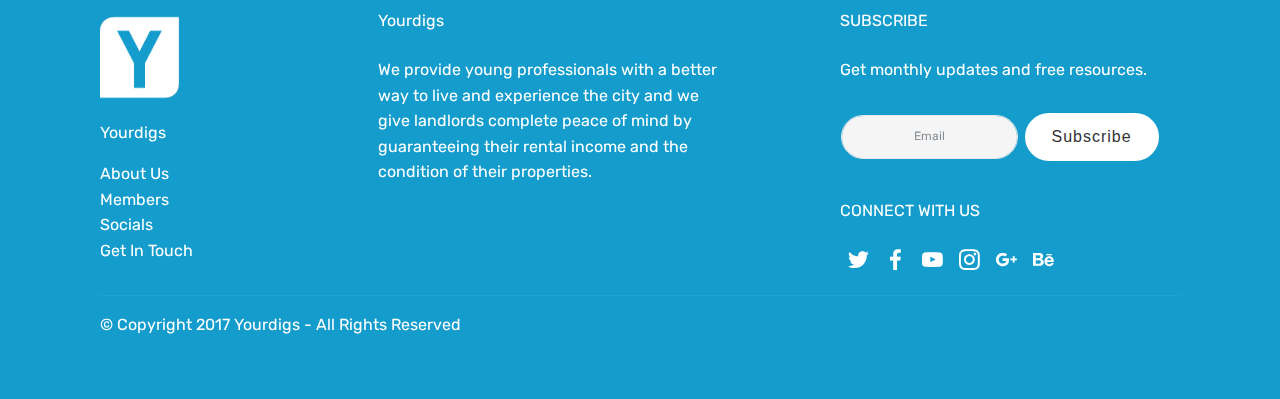
==== commit 911b4790: "create github pages" ====
--- a/Careers.html
+++ b/Careers.html
@@ -24,7 +24,7 @@
   
 </head>
 <body>
-<section class="menu cid-qv8OE8hI4E" once="menu" id="menu2-38" data-rv-view="941">
+<section class="menu cid-qv8OE8hI4E" once="menu" id="menu2-38" data-rv-view="1339">
 
     
 
@@ -49,10 +49,10 @@
         </div>
         <div class="collapse navbar-collapse" id="navbarSupportedContent">
             <ul class="navbar-nav nav-dropdown" data-app-modern-menu="true"><li class="nav-item">
-                    <a class="nav-link link text-black display-4" href="index.html">
+                    <a class="nav-link link text-black display-4" href="Home.html">
                         Home</a>
-                </li><li class="nav-item"><a class="nav-link link text-black display-4" href="Socials.html" aria-expanded="false">Socials</a></li><li class="nav-item dropdown open">
-                    <a class="nav-link link text-black dropdown-toggle display-4" href="page1.html" data-toggle="dropdown-submenu" aria-expanded="true">
+                </li><li class="nav-item"><a class="nav-link link text-black display-4" href="Socials.html" aria-expanded="false">Socials</a></li><li class="nav-item dropdown">
+                    <a class="nav-link link text-black dropdown-toggle display-4" href="page1.html" data-toggle="dropdown-submenu" aria-expanded="false">
                         About</a><div class="dropdown-menu"><a class="text-black dropdown-item display-4" href="Membership.html" aria-expanded="false">Become a Member</a><a class="text-black dropdown-item display-4" href="Owners.html">Owners &amp; Landlords<br></a><a class="text-black dropdown-item display-4" href="Careers.html">Careers<br></a><a class="text-black dropdown-item display-4" href="Team.html">Team<br></a></div>
                 </li>
                 <li class="nav-item"><a class="nav-link link text-black display-4" href="page1.html" aria-expanded="false"></a></li></ul>
@@ -63,7 +63,7 @@
     </nav>
 </section>
 
-<section class="engine"><a href="https://mobirise.co/l">free bootstrap theme</a></section><section class="header12 cid-qyqE1HrYzf mbr-fullscreen mbr-parallax-background" id="header12-39" data-rv-view="943">
+<section class="engine"><a href="https://mobirise.co/h">make a website for free</a></section><section class="header12 cid-qyqE1HrYzf mbr-fullscreen mbr-parallax-background" id="header12-39" data-rv-view="1341">
 
     
 
@@ -129,7 +129,7 @@
     </div>
 </section>
 
-<section class="features1 cid-qyqJf1zVzo" id="features1-3c" data-rv-view="946">
+<section class="features1 cid-qyqJf1zVzo" id="features1-3c" data-rv-view="1344">
     
     
 
@@ -180,7 +180,7 @@
 
 </section>
 
-<section class="features1 cid-qyqKP2rbeP" id="features1-3d" data-rv-view="949">
+<section class="features1 cid-qyqKP2rbeP" id="features1-3d" data-rv-view="1347">
     
     
 
@@ -229,7 +229,7 @@
 
 </section>
 
-<section class="features1 cid-qyqMPc851y" id="features1-3e" data-rv-view="952">
+<section class="features1 cid-qyqMPc851y" id="features1-3e" data-rv-view="1350">
     
     
 
@@ -277,7 +277,7 @@
 
 </section>
 
-<section class="mbr-section content5 cid-qyqEKtZKqG" id="content5-3a" data-rv-view="955">
+<section class="mbr-section content5 cid-qyqEKtZKqG" id="content5-3a" data-rv-view="1353">
 
     
 
@@ -295,7 +295,7 @@
     </div>
 </section>
 
-<section class="features3 cid-qyqFpVskhq" id="features3-3b" data-rv-view="958">
+<section class="features3 cid-qyqFpVskhq" id="features3-3b" data-rv-view="1356">
 
     
 
@@ -353,7 +353,7 @@
     </div>
 </section>
 
-<section class="footer4 cid-qyqSHIX6hb" id="footer4-3f" data-rv-view="961">
+<section class="footer4 cid-qyqSHIX6hb" id="footer4-3f" data-rv-view="1359">
 
     
 
@@ -392,7 +392,7 @@
                     <div data-form-alert="" hidden="" class="align-center">Thanks for filling out the form!</div>
 
                     <form class="form-inline" action="https://mobirise.com/" method="post" data-form-title="Mobirise Form">
-                        <input type="hidden" value="tlkRSjqkSyB7ZXhEHZ2PWUXantZZNZ72Lo/kD1VJ916LURxFEDR54FVXMac42uSzVrFp5vepTUYveurgNPWtSmU1vJ0+GyzNIgi2APyU0AUZuoALWWRiIjEzyZXg9fS6" data-form-email="true">
+                        <input type="hidden" value="oSZ7oaVTZ6+vC1j9rHFWWR1NzxpksJ3kgKZvXaTqxkNZ0iGeRJUhbzvxFPCUSHTRHS2LioCRO1cK3fsGWV1u3Ka3Loz8YlB3FvyKpP8s5UHoufizOsLXnzpmUexmHBKm" data-form-email="true">
                         <div class="form-group">
                             <input type="email" class="form-control input-sm input-inverse my-2" name="email" required="" data-form-field="Email" placeholder="Email" id="email-footer4-3f">
                         </div>
